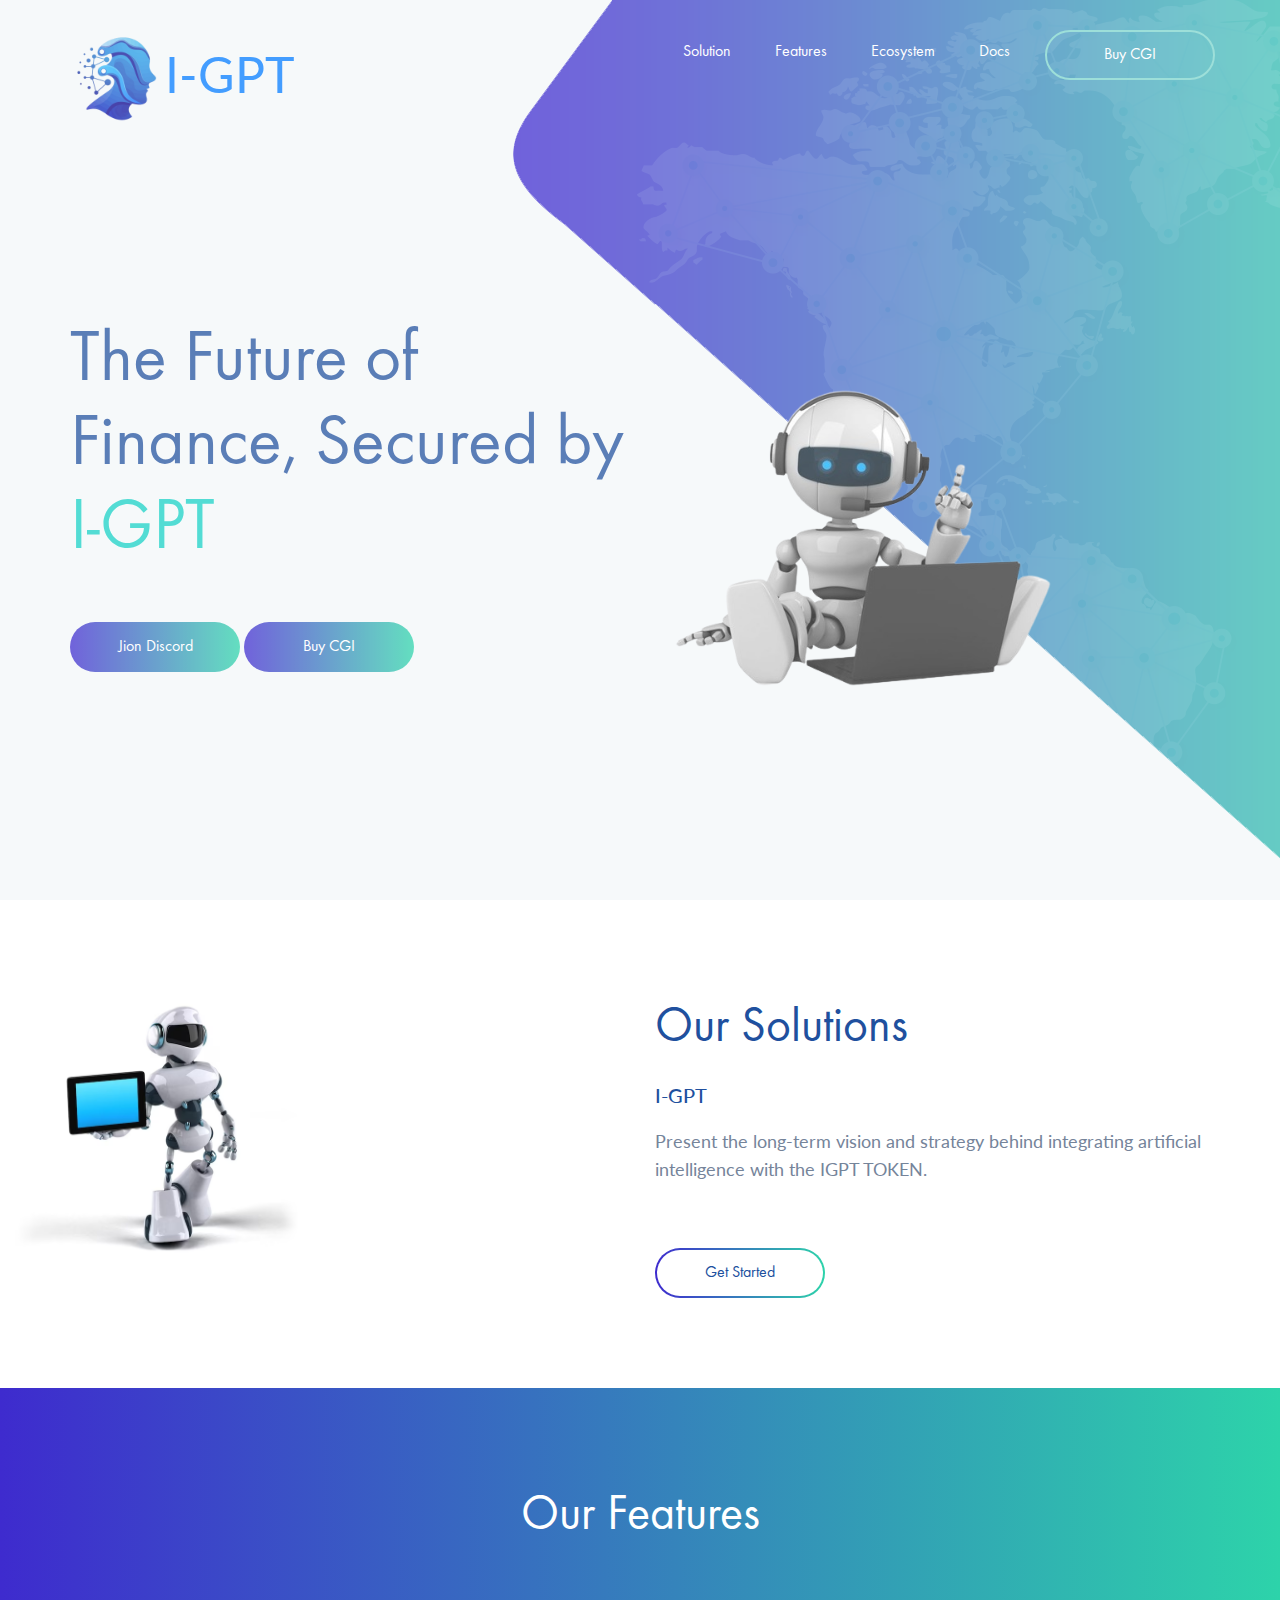
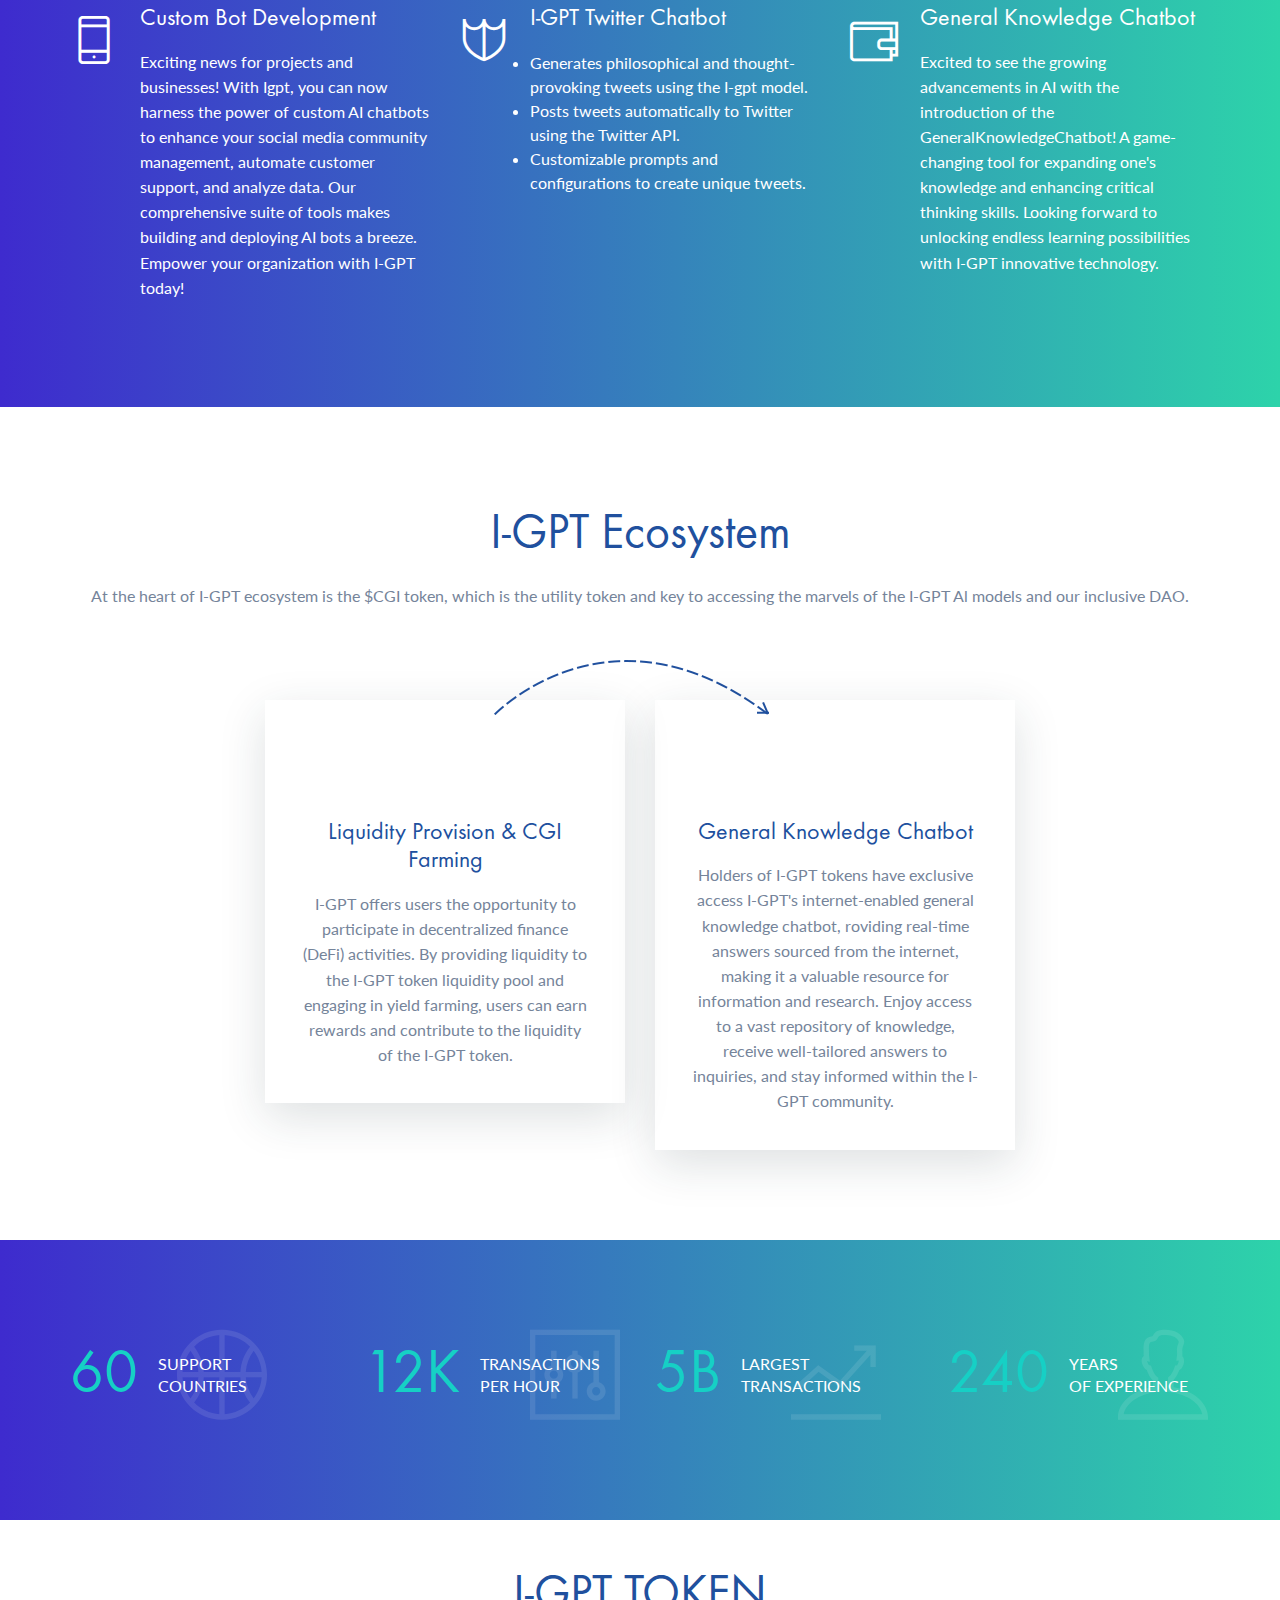
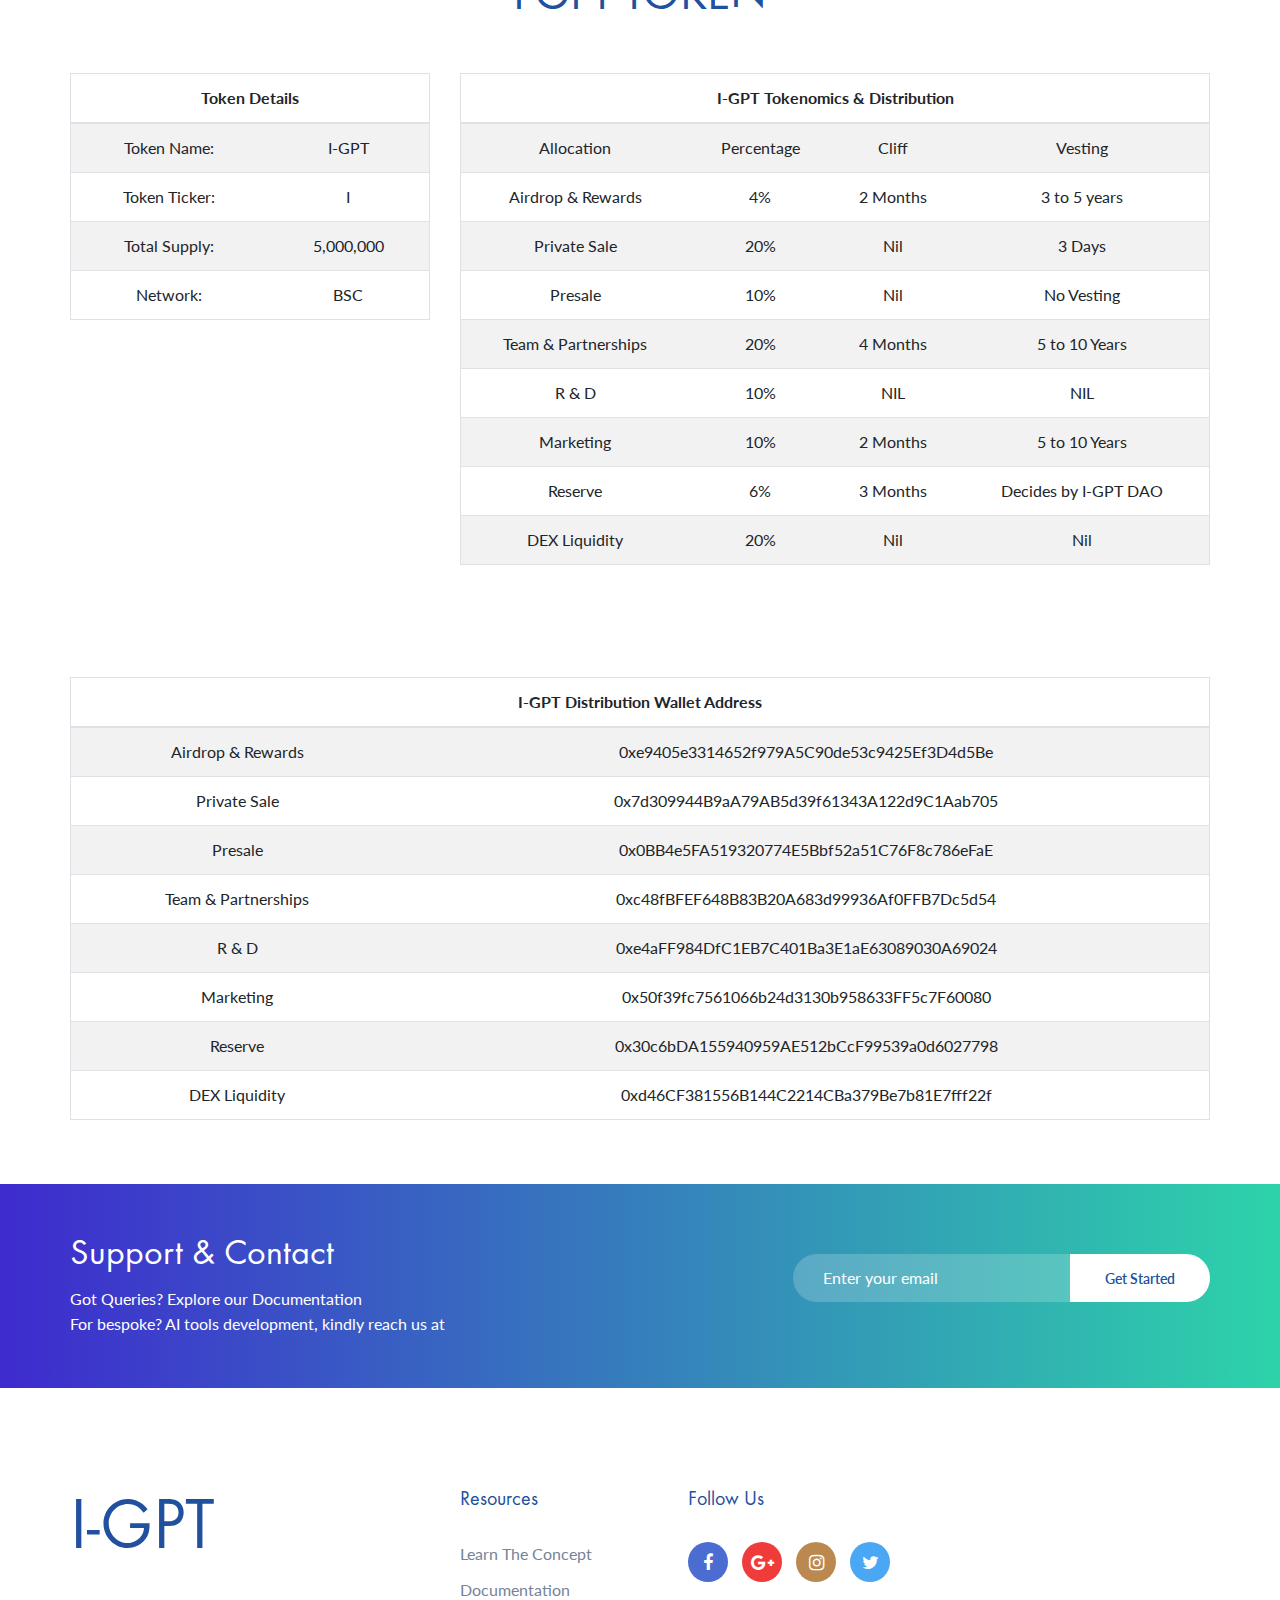
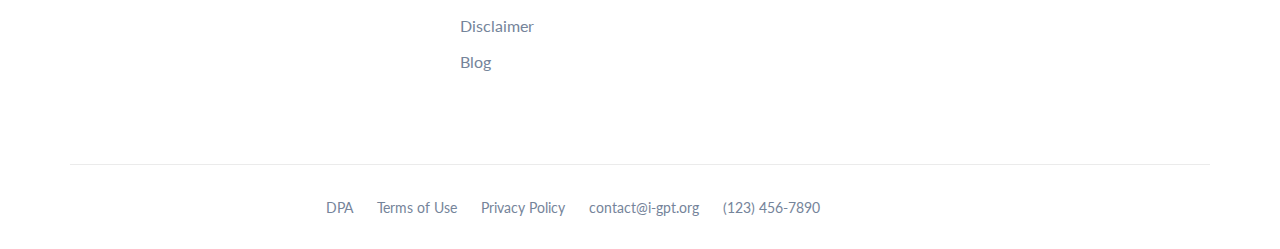
==== index.html @ 4594c30a "update1" ====
<!DOCTYPE html>
<html lang="en">
<head>
	<title>I-GPT</title>
	<meta charset="UTF-8">
	<meta name="description" content="Cryptocurrency Landing Page Template">
	<meta name="keywords" content="cryptocurrency, unica, creative, html">
	<meta name="viewport" content="width=device-width, initial-scale=1.0">
	<!-- Favicon -->
	<link href="img/favicon.ico" rel="shortcut icon"/>

	<!-- Google Fonts -->
	<link href="https://fonts.googleapis.com/css?family=Lato" rel="stylesheet">

	<!-- Stylesheets -->
	<link rel="stylesheet" href="css/bootstrap.min.css"/>
	<link rel="stylesheet" href="css/font-awesome.min.css"/>
	<link rel="stylesheet" href="css/themify-icons.css"/>
	<link rel="stylesheet" href="css/animate.css"/>
	<link rel="stylesheet" href="css/owl.carousel.css"/>
	<link rel="stylesheet" href="css/style.css"/>


	<!--[if lt IE 9]>
	  <script src="https://oss.maxcdn.com/html5shiv/3.7.2/html5shiv.min.js"></script>
	  <script src="https://oss.maxcdn.com/respond/1.4.2/respond.min.js"></script>
	<![endif]-->

</head>
<body>
	<!-- Page Preloder -->
	<div id="preloder">
		<div class="loader"></div>
	</div>

	<!-- Header section -->
	<header class="header-section clearfix">
		<div class="container-fluid">
			<a href="index.html" class="site-logo" style="font-size: 50px;"><img src="img/i-gpt.png" style="height:1oopx ;width:100px"  alt="">I-GPT
				
			</a>
			<div class="responsive-bar"><i class="fa fa-bars"></i></div>
			<a href="" class="user"><i class="fa fa-user"></i></a>
			<a href="#" class="site-btn">Buy CGI</a>
			<nav class="main-menu">
				<ul class="menu-list">
					<li><a href="#Solution">Solution</a></li>
					<li><a href="#features">Features</a></li>
					<li><a href="#Ecosystem">Ecosystem</a></li>
					<li><a href="https://doc.i-gpt.org">Docs</a></li>
					
				</ul>
			</nav>
		</div>
	</header>
	<!-- Header section end -->


	<!-- Hero section -->
	<section class="hero-section">
		<div class="container">
			<div class="row">
				<div class="col-md-6 hero-text">
					<h2> The Future of Finance, Secured by<span> I-GPT</span> </h2>
					
					<form class="hero-subscribe-from">
						
						<button class="site-btn sb-gradients">Jion Discord</button>
						<button class="site-btn sb-gradients">Buy CGI</button>
					</form>
				</div>
				<div class="col-md-6">
					<img src="img/laptop.png" class="laptop-image w-75" alt="">
				</div>
			</div>
		</div>
	</section>
	<!-- Hero section end -->


	<!-- About section -->
	<section class="about-section spad" id="Solution">
		<div class="container">
			<div class="row">
				<div class="col-lg-6 offset-lg-6 about-text">
					<h2>Our Solutions</h2>
					<h5>I-GPT </h5>
					<p>Present the long-term vision and strategy behind integrating artificial intelligence with the IGPT TOKEN.</p>
					<a href="" class="site-btn sb-gradients sbg-line mt-5">Get Started</a>
				</div>
			</div>
			<div class="about-img ">
				<img src="img/robot_183364-104725.avif" class="w-50" alt="">
			</div>
		</div>
	</section>
	<!-- About section end -->


	<!-- Features section -->

	<section class="features-section spad gradient-bg" id="features">
		<div class="container text-white">
			<div class="section-title text-center">
				
				<h2>Our Features</h2>
				<p></p>
			</div>
			<div class="row">
				<!-- feature -->
				<div class="col-md-6 col-lg-4 feature">
					<i class="ti-mobile"></i>
					<div class="feature-content">
						<h4>Custom Bot Development</h4>
						<p>Exciting news for projects and businesses! With Igpt, you can now harness the power of custom AI chatbots to enhance your social media community management, automate customer support, and analyze data. Our comprehensive suite of tools makes building and deploying AI bots a breeze. Empower your organization with I-GPT today!</p><p>

						
					</div>
				</div>
				<!-- feature -->
				<div class="col-md-6 col-lg-4 feature">
					<i class="ti-shield"></i>
					<div class="feature-content">
						<h4>I-GPT Twitter Chatbot</h4>
						<p><ul>
							<li>Generates philosophical and thought-provoking tweets using the I-gpt model.</li>
							<li>Posts tweets automatically to Twitter using the Twitter API.</li>
							<li>Customizable prompts and configurations to create unique tweets.</li>
						</ul>
							
							
							
							 </p>
						
					</div>
				</div>
				<!-- feature -->
				<div class="col-md-6 col-lg-4 feature">
					<i class="ti-wallet"></i>
					<div class="feature-content">
						<h4>General Knowledge Chatbot</h4>
						<p>Excited to see the growing advancements in AI with the introduction of the GeneralKnowledgeChatbot! A game-changing tool for expanding one's knowledge and enhancing critical thinking skills. Looking forward to unlocking endless learning possibilities with I-GPT innovative technology.</p>
							
					</div>
				</div>
				
				</div>
			</div>
		</div>
	</section>
	<!-- Features section end -->


	<!-- Process section -->
	<section class="process-section spad" id="Ecosystem">
		<div class="container">
			<div class="section-title text-center">
				<h2>I-GPT
					Ecosystem</h2>
				<p>At the heart of I-GPT ecosystem is the $CGI token, which is the utility token and key to accessing the marvels of the I-GPT Al models and our inclusive DAO. </p>
			</div>
			<div class="row justify-content-center">
				<div class="col-md-4 process">
					<div class="process-step">
						<figure class="process-icon">
							
						</figure>
						<h4>Liquidity Provision & CGI Farming</h4>
						<p>I-GPT offers users the opportunity to participate in decentralized finance (DeFi) activities. By providing liquidity to the I-GPT token liquidity pool and engaging in yield farming, users can earn rewards and contribute to the liquidity of the I-GPT token.</p>
					</div>
				</div>
				<div class="col-md-4 process">
					<div class="process-step">
						<figure class="process-icon">
							
						</figure>
						<h4>General Knowledge Chatbot</h4>
						<p>Holders of I-GPT tokens have exclusive access I-GPT's internet-enabled general knowledge chatbot, roviding real-time answers sourced from the internet, making it a valuable resource for information and research. Enjoy access to a vast repository of knowledge, receive well-tailored answers to inquiries, and stay informed within the I-GPT community.</p>
					</div>
				</div>
			</div>
		</div>
	</section>
	<!-- Process section end -->


	<!-- Fact section -->
	<section class="fact-section gradient-bg">
		<div class="container">
			<div class="row">
				<div class="col-sm-6 col-md-6 col-lg-3">
					<div class="fact">
						<h2>60</h2>
						<p>Support <br> Countries</p>
						<i class="ti-basketball"></i>
					</div>
				</div>
				<div class="col-sm-6 col-md-6 col-lg-3">
					<div class="fact">
						<h2>12K</h2>
						<p>Transactions  <br> per hour</p>
						<i class="ti-panel"></i>
					</div>
				</div>
				<div class="col-sm-6 col-md-6 col-lg-3">
					<div class="fact">
						<h2>5B</h2>
						<p>Largest <br> Transactions</p>
						<i class="ti-stats-up"></i>
					</div>
				</div>
				<div class="col-sm-6 col-md-6 col-lg-3">
					<div class="fact">
						<h2>240</h2>
						<p>Years <br> of Experience</p>
						<i class="ti-user"></i>
					</div>
				</div>
			</div>
		</div>
	</section>
	<!-- Fact section end -->


	<!-- I-GPT Token section -->

	<section class="Token-section">
<div class="container text-center mt-5">
<h2>I-GPT TOKEN</h2>
	<div class="row mt-5">
	<div class="col-md-4">
	<table class="table  table-striped border">
		<thead>
		  <tr>
			<th colspan="2">Token Details</th>
		</tr>
		</thead>
		<tbody>
		  <tr>
			<td>Token Name: </td>
			<td>I-GPT</td>
			
		  </tr>      
		  <tr>
			<td>Token Ticker:</td>
			<td>I</td>
			
		  </tr>
		  <tr>
			<td>Total Supply:</td>
			<td>5,000,000</td>
			
		  </tr>
		  <tr>
			<td>Network: </td>
			<td>BSC </td>
			</tr>
			</tbody>
		</table>
</div>
<div class="col-md-8">
	<table class="table  table-striped border">
		<thead>
		  <tr>
			<th colspan="4">I-GPT Tokenomics & Distribution</th>
			
		  </tr>
		</thead>
		<tbody>
		  <tr>
			<td>Allocation </td>
			<td>Percentage</td>
			<td>Cliff</td>
			<td>Vesting</td>
		  </tr>      
		  <tr>
			<td>Airdrop & Rewards</td>
			<td>4%</td>
			<td>2 Months</td>
			<td>3 to 5 years</td>
		  </tr>
		  <tr>
			<td>Private Sale</td>
			<td>20%</td>
			<td>Nil</td>
			<td>3 Days</td>
		  </tr>
		  <tr>
			<td>Presale </td>
			<td>10%</td>
			<td>Nil</td>
			<td>No Vesting</td>
		  </tr>
		  <tr>
			<td>Team & Partnerships</td>
			<td>20%</td>
			<td>4 Months</td>
			<td>5 to 10 Years</td>
		  </tr>
		  <tr>
			<td>R & D</td>
			<td>10%</td>
			<td>NIL</td>
			<td>NIL</td>
		  </tr>
		  <tr>
			<td>Marketing </td>
			<td>10%</td>
			<td>2 Months</td>
			<td>5 to 10 Years</td>
		  </tr>
		  <tr>
			<td>Reserve </td>
			<td>6%</td>
			<td>3 Months</td>
			<td>Decides by I-GPT DAO</td>
		  </tr>
		  <tr>
			<td>DEX Liquidity</td>
			<td>20%</td>
			<td>Nil</td>
			<td>Nil</td>
		  </tr>
		</tbody>
	  </table>
</div>
</div>

<div class="row mt-5">

<div class="col-md-12 mt-5 justify-content-center">
	<table class="table  table-striped border">
		<thead>
		  <tr>
			<th colspan="2">I-GPT Distribution Wallet Address</th>
			
		  </tr>
		</thead>
		<tbody>   
		  <tr>
			<td>Airdrop & Rewards</td>
			<td>0xe9405e3314652f979A5C90de53c9425Ef3D4d5Be</td>
			</tr>
		  <tr>
			<td>Private Sale</td>
			<td>0x7d309944B9aA79AB5d39f61343A122d9C1Aab705</td>
			</tr>
		  <tr>
			<td>Presale </td>
			<td>0x0BB4e5FA519320774E5Bbf52a51C76F8c786eFaE</td>
			</tr>
		  <tr>
			<td>Team & Partnerships</td>
			<td>0xc48fBFEF648B83B20A683d99936Af0FFB7Dc5d54</td>
		  </tr>
		  <tr>
			<td>R & D</td>
			<td>0xe4aFF984DfC1EB7C401Ba3E1aE63089030A69024</td>
			</tr>
		  <tr>
			<td>Marketing </td>
			<td>0x50f39fc7561066b24d3130b958633FF5c7F60080</td>
			  </tr>
		 <tr>
			<td>Reserve </td>
			<td>0x30c6bDA155940959AE512bCcF99539a0d6027798</td>
			 </tr>
		  <tr>
			<td>DEX Liquidity</td>
			<td>0xd46CF381556B144C2214CBa379Be7b81E7fff22f</td>
			</tr>
		</tbody>
	  </table>
</div>
</div>
</div>

	</section>

<!-- I-GPT Token section end-->



	<!-- Newsletter section -->
	<section class="newsletter-section gradient-bg mt-5" id="news">
		<div class="container text-white">
			<div class="row">
				<div class="col-lg-7 newsletter-text">
					<h2>Support & Contact</h2>
					<p>Got Queries? Explore our Documentation</p>
					<p>For bespoke? AI tools development, kindly reach us at</p>
				</div>
				<div class="col-lg-5 col-md-8 offset-lg-0 offset-md-2">
					<form class="newsletter-form">
						<input type="text" placeholder="Enter your email">
						<button>Get Started</button>
					</form>
				</div>
			</div>
		</div>
	</section>
	<!-- Newsletter section end -->

	<!-- Footer section -->
	<footer class="footer-section">
		<div class="container">
			<div class="row spad">
				<div class="col-md-6 col-lg-3 footer-widget">
					<h1> I-GPT</h1>
					<p></p>
					
				</div>
				<div class="col-md-6 col-lg-2 offset-lg-1 footer-widget">
					<h5 class="widget-title">Resources</h5>
					<ul>
						<li><a href="https://pankajs-organization-1.gitbook.io/igpt/">Learn The Concept</a></li>
						<li><a href="https://pankajs-organization-1.gitbook.io/igpt/">Documentation</a></li>
						<li><a href="https://pankajs-organization-1.gitbook.io/igpt/">Disclaimer</a></li>
						<li><a href="https://pankajs-organization-1.gitbook.io/igpt/">Blog</a></li>
						
					</ul>
				</div>
				
				<div class="col-md-6 col-lg-3 footer-widget pl-lg-5 pl-3">
					<h5 class="widget-title">Follow Us</h5>
					<div class="social">
						<a href="" class="facebook"><i class="fa fa-facebook"></i></a>
						<a href="" class="google"><i class="fa fa-google-plus"></i></a>
						<a href="" class="instagram"><i class="fa fa-instagram"></i></a>
						<a href="" class="twitter"><i class="fa fa-twitter"></i></a>
					</div>
				</div>
			</div>
			<div class="footer-bottom">
				<div class="row">
					
					<div class="col-lg-8 text-center text-lg-right">
						<ul class="footer-nav">
							<li><a href="">DPA</a></li>
							<li><a href="">Terms of Use</a></li>
							<li><a href="">Privacy Policy </a></li>
							<li><a href="">contact@i-gpt.org</a></li>
							<li><a href="">(123) 456-7890</a></li>
						</ul>
					</div>
				</div>
			</div>
		</div>
	</footer>


	<!--====== Javascripts & Jquery ======-->
	<script src="js/jquery-3.2.1.min.js"></script>
	<script src="js/owl.carousel.min.js"></script>
	<script src="js/main.js"></script>
</body>
</html>
---- css/themify-icons.css ----
@font-face {
	font-family: 'themify';
	src:url('../icon-fonts/themify.eot?-fvbane');
	src:url('../icon-fonts/themify.eot?#iefix-fvbane') format('embedded-opentype'),
		url('../icon-fonts/themify.woff?-fvbane') format('woff'),
		url('../icon-fonts/themify.ttf?-fvbane') format('truetype'),
		url('../icon-fonts/themify.svg?-fvbane#themify') format('svg');
	font-weight: normal;
	font-style: normal;
}

[class^="ti-"], [class*=" ti-"] {
	font-family: 'themify';
	speak: none;
	font-style: normal;
	font-weight: normal;
	font-variant: normal;
	text-transform: none;
	line-height: 1;

	/* Better Font Rendering =========== */
	-webkit-font-smoothing: antialiased;
	-moz-osx-font-smoothing: grayscale;
}

.ti-wand:before {
	content: "\e600";
}
.ti-volume:before {
	content: "\e601";
}
.ti-user:before {
	content: "\e602";
}
.ti-unlock:before {
	content: "\e603";
}
.ti-unlink:before {
	content: "\e604";
}
.ti-trash:before {
	content: "\e605";
}
.ti-thought:before {
	content: "\e606";
}
.ti-target:before {
	content: "\e607";
}
.ti-tag:before {
	content: "\e608";
}
.ti-tablet:before {
	content: "\e609";
}
.ti-star:before {
	content: "\e60a";
}
.ti-spray:before {
	content: "\e60b";
}
.ti-signal:before {
	content: "\e60c";
}
.ti-shopping-cart:before {
	content: "\e60d";
}
.ti-shopping-cart-full:before {
	content: "\e60e";
}
.ti-settings:before {
	content: "\e60f";
}
.ti-search:before {
	content: "\e610";
}
.ti-zoom-in:before {
	content: "\e611";
}
.ti-zoom-out:before {
	content: "\e612";
}
.ti-cut:before {
	content: "\e613";
}
.ti-ruler:before {
	content: "\e614";
}
.ti-ruler-pencil:before {
	content: "\e615";
}
.ti-ruler-alt:before {
	content: "\e616";
}
.ti-bookmark:before {
	content: "\e617";
}
.ti-bookmark-alt:before {
	content: "\e618";
}
.ti-reload:before {
	content: "\e619";
}
.ti-plus:before {
	content: "\e61a";
}
.ti-pin:before {
	content: "\e61b";
}
.ti-pencil:before {
	content: "\e61c";
}
.ti-pencil-alt:before {
	content: "\e61d";
}
.ti-paint-roller:before {
	content: "\e61e";
}
.ti-paint-bucket:before {
	content: "\e61f";
}
.ti-na:before {
	content: "\e620";
}
.ti-mobile:before {
	content: "\e621";
}
.ti-minus:before {
	content: "\e622";
}
.ti-medall:before {
	content: "\e623";
}
.ti-medall-alt:before {
	content: "\e624";
}
.ti-marker:before {
	content: "\e625";
}
.ti-marker-alt:before {
	content: "\e626";
}
.ti-arrow-up:before {
	content: "\e627";
}
.ti-arrow-right:before {
	content: "\e628";
}
.ti-arrow-left:before {
	content: "\e629";
}
.ti-arrow-down:before {
	content: "\e62a";
}
.ti-lock:before {
	content: "\e62b";
}
.ti-location-arrow:before {
	content: "\e62c";
}
.ti-link:before {
	content: "\e62d";
}
.ti-layout:before {
	content: "\e62e";
}
.ti-layers:before {
	content: "\e62f";
}
.ti-layers-alt:before {
	content: "\e630";
}
.ti-key:before {
	content: "\e631";
}
.ti-import:before {
	content: "\e632";
}
.ti-image:before {
	content: "\e633";
}
.ti-heart:before {
	content: "\e634";
}
.ti-heart-broken:before {
	content: "\e635";
}
.ti-hand-stop:before {
	content: "\e636";
}
.ti-hand-open:before {
	content: "\e637";
}
.ti-hand-drag:before {
	content: "\e638";
}
.ti-folder:before {
	content: "\e639";
}
.ti-flag:before {
	content: "\e63a";
}
.ti-flag-alt:before {
	content: "\e63b";
}
.ti-flag-alt-2:before {
	content: "\e63c";
}
.ti-eye:before {
	content: "\e63d";
}
.ti-export:before {
	content: "\e63e";
}
.ti-exchange-vertical:before {
	content: "\e63f";
}
.ti-desktop:before {
	content: "\e640";
}
.ti-cup:before {
	content: "\e641";
}
.ti-crown:before {
	content: "\e642";
}
.ti-comments:before {
	content: "\e643";
}
.ti-comment:before {
	content: "\e644";
}
.ti-comment-alt:before {
	content: "\e645";
}
.ti-close:before {
	content: "\e646";
}
.ti-clip:before {
	content: "\e647";
}
.ti-angle-up:before {
	content: "\e648";
}
.ti-angle-right:before {
	content: "\e649";
}
.ti-angle-left:before {
	content: "\e64a";
}
.ti-angle-down:before {
	content: "\e64b";
}
.ti-check:before {
	content: "\e64c";
}
.ti-check-box:before {
	content: "\e64d";
}
.ti-camera:before {
	content: "\e64e";
}
.ti-announcement:before {
	content: "\e64f";
}
.ti-brush:before {
	content: "\e650";
}
.ti-briefcase:before {
	content: "\e651";
}
.ti-bolt:before {
	content: "\e652";
}
.ti-bolt-alt:before {
	content: "\e653";
}
.ti-blackboard:before {
	content: "\e654";
}
.ti-bag:before {
	content: "\e655";
}
.ti-move:before {
	content: "\e656";
}
.ti-arrows-vertical:before {
	content: "\e657";
}
.ti-arrows-horizontal:before {
	content: "\e658";
}
.ti-fullscreen:before {
	content: "\e659";
}
.ti-arrow-top-right:before {
	content: "\e65a";
}
.ti-arrow-top-left:before {
	content: "\e65b";
}
.ti-arrow-circle-up:before {
	content: "\e65c";
}
.ti-arrow-circle-right:before {
	content: "\e65d";
}
.ti-arrow-circle-left:before {
	content: "\e65e";
}
.ti-arrow-circle-down:before {
	content: "\e65f";
}
.ti-angle-double-up:before {
	content: "\e660";
}
.ti-angle-double-right:before {
	content: "\e661";
}
.ti-angle-double-left:before {
	content: "\e662";
}
.ti-angle-double-down:before {
	content: "\e663";
}
.ti-zip:before {
	content: "\e664";
}
.ti-world:before {
	content: "\e665";
}
.ti-wheelchair:before {
	content: "\e666";
}
.ti-view-list:before {
	content: "\e667";
}
.ti-view-list-alt:before {
	content: "\e668";
}
.ti-view-grid:before {
	content: "\e669";
}
.ti-uppercase:before {
	content: "\e66a";
}
.ti-upload:before {
	content: "\e66b";
}
.ti-underline:before {
	content: "\e66c";
}
.ti-truck:before {
	content: "\e66d";
}
.ti-timer:before {
	content: "\e66e";
}
.ti-ticket:before {
	content: "\e66f";
}
.ti-thumb-up:before {
	content: "\e670";
}
.ti-thumb-down:before {
	content: "\e671";
}
.ti-text:before {
	content: "\e672";
}
.ti-stats-up:before {
	content: "\e673";
}
.ti-stats-down:before {
	content: "\e674";
}
.ti-split-v:before {
	content: "\e675";
}
.ti-split-h:before {
	content: "\e676";
}
.ti-smallcap:before {
	content: "\e677";
}
.ti-shine:before {
	content: "\e678";
}
.ti-shift-right:before {
	content: "\e679";
}
.ti-shift-left:before {
	content: "\e67a";
}
.ti-shield:before {
	content: "\e67b";
}
.ti-notepad:before {
	content: "\e67c";
}
.ti-server:before {
	content: "\e67d";
}
.ti-quote-right:before {
	content: "\e67e";
}
.ti-quote-left:before {
	content: "\e67f";
}
.ti-pulse:before {
	content: "\e680";
}
.ti-printer:before {
	content: "\e681";
}
.ti-power-off:before {
	content: "\e682";
}
.ti-plug:before {
	content: "\e683";
}
.ti-pie-chart:before {
	content: "\e684";
}
.ti-paragraph:before {
	content: "\e685";
}
.ti-panel:before {
	content: "\e686";
}
.ti-package:before {
	content: "\e687";
}
.ti-music:before {
	content: "\e688";
}
.ti-music-alt:before {
	content: "\e689";
}
.ti-mouse:before {
	content: "\e68a";
}
.ti-mouse-alt:before {
	content: "\e68b";
}
.ti-money:before {
	content: "\e68c";
}
.ti-microphone:before {
	content: "\e68d";
}
.ti-menu:before {
	content: "\e68e";
}
.ti-menu-alt:before {
	content: "\e68f";
}
.ti-map:before {
	content: "\e690";
}
.ti-map-alt:before {
	content: "\e691";
}
.ti-loop:before {
	content: "\e692";
}
.ti-location-pin:before {
	content: "\e693";
}
.ti-list:before {
	content: "\e694";
}
.ti-light-bulb:before {
	content: "\e695";
}
.ti-Italic:before {
	content: "\e696";
}
.ti-info:before {
	content: "\e697";
}
.ti-infinite:before {
	content: "\e698";
}
.ti-id-badge:before {
	content: "\e699";
}
.ti-hummer:before {
	content: "\e69a";
}
.ti-home:before {
	content: "\e69b";
}
.ti-help:before {
	content: "\e69c";
}
.ti-headphone:before {
	content: "\e69d";
}
.ti-harddrives:before {
	content: "\e69e";
}
.ti-harddrive:before {
	content: "\e69f";
}
.ti-gift:before {
	content: "\e6a0";
}
.ti-game:before {
	content: "\e6a1";
}
.ti-filter:before {
	content: "\e6a2";
}
.ti-files:before {
	content: "\e6a3";
}
.ti-file:before {
	content: "\e6a4";
}
.ti-eraser:before {
	content: "\e6a5";
}
.ti-envelope:before {
	content: "\e6a6";
}
.ti-download:before {
	content: "\e6a7";
}
.ti-direction:before {
	content: "\e6a8";
}
.ti-direction-alt:before {
	content: "\e6a9";
}
.ti-dashboard:before {
	content: "\e6aa";
}
.ti-control-stop:before {
	content: "\e6ab";
}
.ti-control-shuffle:before {
	content: "\e6ac";
}
.ti-control-play:before {
	content: "\e6ad";
}
.ti-control-pause:before {
	content: "\e6ae";
}
.ti-control-forward:before {
	content: "\e6af";
}
.ti-control-backward:before {
	content: "\e6b0";
}
.ti-cloud:before {
	content: "\e6b1";
}
.ti-cloud-up:before {
	content: "\e6b2";
}
.ti-cloud-down:before {
	content: "\e6b3";
}
.ti-clipboard:before {
	content: "\e6b4";
}
.ti-car:before {
	content: "\e6b5";
}
.ti-calendar:before {
	content: "\e6b6";
}
.ti-book:before {
	content: "\e6b7";
}
.ti-bell:before {
	content: "\e6b8";
}
.ti-basketball:before {
	content: "\e6b9";
}
.ti-bar-chart:before {
	content: "\e6ba";
}
.ti-bar-chart-alt:before {
	content: "\e6bb";
}
.ti-back-right:before {
	content: "\e6bc";
}
.ti-back-left:before {
	content: "\e6bd";
}
.ti-arrows-corner:before {
	content: "\e6be";
}
.ti-archive:before {
	content: "\e6bf";
}
.ti-anchor:before {
	content: "\e6c0";
}
.ti-align-right:before {
	content: "\e6c1";
}
.ti-align-left:before {
	content: "\e6c2";
}
.ti-align-justify:before {
	content: "\e6c3";
}
.ti-align-center:before {
	content: "\e6c4";
}
.ti-alert:before {
	content: "\e6c5";
}
.ti-alarm-clock:before {
	content: "\e6c6";
}
.ti-agenda:before {
	content: "\e6c7";
}
.ti-write:before {
	content: "\e6c8";
}
.ti-window:before {
	content: "\e6c9";
}
.ti-widgetized:before {
	content: "\e6ca";
}
.ti-widget:before {
	content: "\e6cb";
}
.ti-widget-alt:before {
	content: "\e6cc";
}
.ti-wallet:before {
	content: "\e6cd";
}
.ti-video-clapper:before {
	content: "\e6ce";
}
.ti-video-camera:before {
	content: "\e6cf";
}
.ti-vector:before {
	content: "\e6d0";
}
.ti-themify-logo:before {
	content: "\e6d1";
}
.ti-themify-favicon:before {
	content: "\e6d2";
}
.ti-themify-favicon-alt:before {
	content: "\e6d3";
}
.ti-support:before {
	content: "\e6d4";
}
.ti-stamp:before {
	content: "\e6d5";
}
.ti-split-v-alt:before {
	content: "\e6d6";
}
.ti-slice:before {
	content: "\e6d7";
}
.ti-shortcode:before {
	content: "\e6d8";
}
.ti-shift-right-alt:before {
	content: "\e6d9";
}
.ti-shift-left-alt:before {
	content: "\e6da";
}
.ti-ruler-alt-2:before {
	content: "\e6db";
}
.ti-receipt:before {
	content: "\e6dc";
}
.ti-pin2:before {
	content: "\e6dd";
}
.ti-pin-alt:before {
	content: "\e6de";
}
.ti-pencil-alt2:before {
	content: "\e6df";
}
.ti-palette:before {
	content: "\e6e0";
}
.ti-more:before {
	content: "\e6e1";
}
.ti-more-alt:before {
	content: "\e6e2";
}
.ti-microphone-alt:before {
	content: "\e6e3";
}
.ti-magnet:before {
	content: "\e6e4";
}
.ti-line-double:before {
	content: "\e6e5";
}
.ti-line-dotted:before {
	content: "\e6e6";
}
.ti-line-dashed:before {
	content: "\e6e7";
}
.ti-layout-width-full:before {
	content: "\e6e8";
}
.ti-layout-width-default:before {
	content: "\e6e9";
}
.ti-layout-width-default-alt:before {
	content: "\e6ea";
}
.ti-layout-tab:before {
	content: "\e6eb";
}
.ti-layout-tab-window:before {
	content: "\e6ec";
}
.ti-layout-tab-v:before {
	content: "\e6ed";
}
.ti-layout-tab-min:before {
	content: "\e6ee";
}
.ti-layout-slider:before {
	content: "\e6ef";
}
.ti-layout-slider-alt:before {
	content: "\e6f0";
}
.ti-layout-sidebar-right:before {
	content: "\e6f1";
}
.ti-layout-sidebar-none:before {
	content: "\e6f2";
}
.ti-layout-sidebar-left:before {
	content: "\e6f3";
}
.ti-layout-placeholder:before {
	content: "\e6f4";
}
.ti-layout-menu:before {
	content: "\e6f5";
}
.ti-layout-menu-v:before {
	content: "\e6f6";
}
.ti-layout-menu-separated:before {
	content: "\e6f7";
}
.ti-layout-menu-full:before {
	content: "\e6f8";
}
.ti-layout-media-right-alt:before {
	content: "\e6f9";
}
.ti-layout-media-right:before {
	content: "\e6fa";
}
.ti-layout-media-overlay:before {
	content: "\e6fb";
}
.ti-layout-media-overlay-alt:before {
	content: "\e6fc";
}
.ti-layout-media-overlay-alt-2:before {
	content: "\e6fd";
}
.ti-layout-media-left-alt:before {
	content: "\e6fe";
}
.ti-layout-media-left:before {
	content: "\e6ff";
}
.ti-layout-media-center-alt:before {
	content: "\e700";
}
.ti-layout-media-center:before {
	content: "\e701";
}
.ti-layout-list-thumb:before {
	content: "\e702";
}
.ti-layout-list-thumb-alt:before {
	content: "\e703";
}
.ti-layout-list-post:before {
	content: "\e704";
}
.ti-layout-list-large-image:before {
	content: "\e705";
}
.ti-layout-line-solid:before {
	content: "\e706";
}
.ti-layout-grid4:before {
	content: "\e707";
}
.ti-layout-grid3:before {
	content: "\e708";
}
.ti-layout-grid2:before {
	content: "\e709";
}
.ti-layout-grid2-thumb:before {
	content: "\e70a";
}
.ti-layout-cta-right:before {
	content: "\e70b";
}
.ti-layout-cta-left:before {
	content: "\e70c";
}
.ti-layout-cta-center:before {
	content: "\e70d";
}
.ti-layout-cta-btn-right:before {
	content: "\e70e";
}
.ti-layout-cta-btn-left:before {
	content: "\e70f";
}
.ti-layout-column4:before {
	content: "\e710";
}
.ti-layout-column3:before {
	content: "\e711";
}
.ti-layout-column2:before {
	content: "\e712";
}
.ti-layout-accordion-separated:before {
	content: "\e713";
}
.ti-layout-accordion-merged:before {
	content: "\e714";
}
.ti-layout-accordion-list:before {
	content: "\e715";
}
.ti-ink-pen:before {
	content: "\e716";
}
.ti-info-alt:before {
	content: "\e717";
}
.ti-help-alt:before {
	content: "\e718";
}
.ti-headphone-alt:before {
	content: "\e719";
}
.ti-hand-point-up:before {
	content: "\e71a";
}
.ti-hand-point-right:before {
	content: "\e71b";
}
.ti-hand-point-left:before {
	content: "\e71c";
}
.ti-hand-point-down:before {
	content: "\e71d";
}
.ti-gallery:before {
	content: "\e71e";
}
.ti-face-smile:before {
	content: "\e71f";
}
.ti-face-sad:before {
	content: "\e720";
}
.ti-credit-card:before {
	content: "\e721";
}
.ti-control-skip-forward:before {
	content: "\e722";
}
.ti-control-skip-backward:before {
	content: "\e723";
}
.ti-control-record:before {
	content: "\e724";
}
.ti-control-eject:before {
	content: "\e725";
}
.ti-comments-smiley:before {
	content: "\e726";
}
.ti-brush-alt:before {
	content: "\e727";
}
.ti-youtube:before {
	content: "\e728";
}
.ti-vimeo:before {
	content: "\e729";
}
.ti-twitter:before {
	content: "\e72a";
}
.ti-time:before {
	content: "\e72b";
}
.ti-tumblr:before {
	content: "\e72c";
}
.ti-skype:before {
	content: "\e72d";
}
.ti-share:before {
	content: "\e72e";
}
.ti-share-alt:before {
	content: "\e72f";
}
.ti-rocket:before {
	content: "\e730";
}
.ti-pinterest:before {
	content: "\e731";
}
.ti-new-window:before {
	content: "\e732";
}
.ti-microsoft:before {
	content: "\e733";
}
.ti-list-ol:before {
	content: "\e734";
}
.ti-linkedin:before {
	content: "\e735";
}
.ti-layout-sidebar-2:before {
	content: "\e736";
}
.ti-layout-grid4-alt:before {
	content: "\e737";
}
.ti-layout-grid3-alt:before {
	content: "\e738";
}
.ti-layout-grid2-alt:before {
	content: "\e739";
}
.ti-layout-column4-alt:before {
	content: "\e73a";
}
.ti-layout-column3-alt:before {
	content: "\e73b";
}
.ti-layout-column2-alt:before {
	content: "\e73c";
}
.ti-instagram:before {
	content: "\e73d";
}
.ti-google:before {
	content: "\e73e";
}
.ti-github:before {
	content: "\e73f";
}
.ti-flickr:before {
	content: "\e740";
}
.ti-facebook:before {
	content: "\e741";
}
.ti-dropbox:before {
	content: "\e742";
}
.ti-dribbble:before {
	content: "\e743";
}
.ti-apple:before {
	content: "\e744";
}
.ti-android:before {
	content: "\e745";
}
.ti-save:before {
	content: "\e746";
}
.ti-save-alt:before {
	content: "\e747";
}
.ti-yahoo:before {
	content: "\e748";
}
.ti-wordpress:before {
	content: "\e749";
}
.ti-vimeo-alt:before {
	content: "\e74a";
}
.ti-twitter-alt:before {
	content: "\e74b";
}
.ti-tumblr-alt:before {
	content: "\e74c";
}
.ti-trello:before {
	content: "\e74d";
}
.ti-stack-overflow:before {
	content: "\e74e";
}
.ti-soundcloud:before {
	content: "\e74f";
}
.ti-sharethis:before {
	content: "\e750";
}
.ti-sharethis-alt:before {
	content: "\e751";
}
.ti-reddit:before {
	content: "\e752";
}
.ti-pinterest-alt:before {
	content: "\e753";
}
.ti-microsoft-alt:before {
	content: "\e754";
}
.ti-linux:before {
	content: "\e755";
}
.ti-jsfiddle:before {
	content: "\e756";
}
.ti-joomla:before {
	content: "\e757";
}
.ti-html5:before {
	content: "\e758";
}
.ti-flickr-alt:before {
	content: "\e759";
}
.ti-email:before {
	content: "\e75a";
}
.ti-drupal:before {
	content: "\e75b";
}
.ti-dropbox-alt:before {
	content: "\e75c";
}
.ti-css3:before {
	content: "\e75d";
}
.ti-rss:before {
	content: "\e75e";
}
.ti-rss-alt:before {
	content: "\e75f";
}
---- css/style.css ----
/* =================================
------------------------------------
  Cryptocurrency - Landing Page
  Version: 1.0
 ------------------------------------ 
 ====================================*/



/*----------------------------------------*/
/* Template default CSS
/*----------------------------------------*/

@font-face {
	font-family: 'Futura';
	src: url("../fonts/Futura.woff");
}

html,
body {
	height: 100%;
	font-family: "Lato", sans-serif;
	-webkit-font-smoothing: antialiased;
	font-smoothing: antialiased;
}

h1,
h2,
h3,
h4,
h5,
h6 {
	color: #20509e;
	margin: 0;
	font-weight: 500;
	font-family: "Futura", sans-serif;
}

h1 {
	font-size: 70px;
}

h2 {
	font-size: 48px;
}

h3 {
	font-size: 30px;
}

h4 {
	font-size: 24px;
}

h5 {
	font-size: 20px;
}

h6 {
	font-size: 14px;
}


p {
	font-size: 15.7px;
	color: #75849a;
	line-height: 1.6;
}

img {
	max-width: 100%;
}

input:focus,
select:focus,
button:focus,
textarea:focus {
	outline: none;
}

a:hover,
a:focus {
	text-decoration: none;
	outline: none;
}

ul,
ol {
	padding: 0;
	margin: 0;
}

/*---------------------
	Helper CSS
-----------------------*/

.spad {
	padding-top: 100px;
	padding-bottom: 90px;
}

.section-title {
	margin-bottom: 60px;
}

.section-title h2 {
	margin-bottom: 20px;
}

.section-title p {
	margin-bottom: 0;
}

.set-bg {
	background-repeat: no-repeat;
	background-size: cover;
	background-position: center 0;
}

.text-white h1,
.text-white h2,
.text-white h3,
.text-white h4,
.text-white h5,
.text-white p,
.text-white span,
.text-white li,
.text-white a {
	color: #fff;
}

/*---------------------
	Commom elements
-----------------------*/

/* Buttons */

.site-btn {
	position: relative;
	display: inline-block;
	padding: 15px 30px;
	font-size: 16px;
	font-weight: 500;
	line-height: 16px;
	border-radius: 50px;
	font-family: "Futura", sans-serif;
	min-width: 170px;
	text-align: center;
	border: 2px solid #7ad4cc;
	cursor: pointer;
	color: #fff;
}

.site-btn:hover {
	color: #fff;
}

.site-btn.no-radius {
	border-radius: 2px;
}

.site-btn.sb-full-- {
	display: block;
	width: 100%;
	border-radius: 0;
}

.site-btn.sb-gradients {
	padding: 17px 32px;
	border: none;
	color: #fff;
}

.site-btn.sb-gradients.sbg-line {
	color: #20509e;
	z-index: 1;
}

.site-btn.sb-gradients.sbg-line:after {
	position: absolute;
	content: '';
	width: calc(100% - 4px);
	height: calc(100% - 4px);
	background: #fff;
	top: 2px;
	left: 2px;
	z-index: -1;
	border-radius: 50px;
}

.site-btn.sb-gradients.sbg-line:hover {
	color: #20509e;
}

.gradient-bg,
.site-btn.sb-gradients,
.member-social a:hover,
.single-blog-page .social-share a:hover,
.comment .comment-content .c-btn:hover,
.comment-form label {
	/* FF3.6-15 */
	/* Chrome10-25,Safari5.1-6 */
	background: -webkit-gradient(linear, left top, right top, from(#3e2bce), color-stop(100%, #2dd3aa), color-stop(100%, #2dd3aa), to(#2dd3aa));
	background: -o-linear-gradient(left, #3e2bce 0%, #2dd3aa 100%, #2dd3aa 100%, #2dd3aa 100%);
	background: linear-gradient(to right, #3e2bce 0%, #2dd3aa 100%, #2dd3aa 100%, #2dd3aa 100%);
	/* W3C, IE10+, FF16+, Chrome26+, Opera12+, Safari7+ */
	filter: progid:DXImageTransform.Microsoft.gradient( startColorstr='#3e2bce', endColorstr='#2dd3aa', GradientType=1);
	/* IE6-9 */
}

/* Image Popup */

.img-popup-warp .mfp-content,
.img-popup-warp.mfp-ready.mfp-removing .mfp-content {
	opacity: 0;
	-webkit-transform: scale(0.8);
	-ms-transform: scale(0.8);
	transform: scale(0.8);
	-webkit-transition: all 0.4s;
	-o-transition: all 0.4s;
	transition: all 0.4s;
}

.img-popup-warp.mfp-ready .mfp-content {
	opacity: 1;
	-webkit-transform: scale(1);
	-ms-transform: scale(1);
	transform: scale(1);
}

/* Preloder */

#preloder {
	position: fixed;
	width: 100%;
	height: 100%;
	top: 0;
	left: 0;
	z-index: 999999;
	background: #fff;
}

.loader {
	width: 40px;
	height: 40px;
	position: absolute;
	top: 50%;
	left: 50%;
	margin-top: -13px;
	margin-left: -13px;
	border-radius: 60px;
	animation: loader 0.8s linear infinite;
	-webkit-animation: loader 0.8s linear infinite;
}

@keyframes loader {
	0% {
		-webkit-transform: rotate(0deg);
		        transform: rotate(0deg);
		border: 4px solid #f44336;
		border-left-color: transparent;
	}
	50% {
		-webkit-transform: rotate(180deg);
		        transform: rotate(180deg);
		border: 4px solid #673ab7;
		border-left-color: transparent;
	}
	100% {
		-webkit-transform: rotate(360deg);
		        transform: rotate(360deg);
		border: 4px solid #f44336;
		border-left-color: transparent;
	}
}

@-webkit-keyframes loader {
	0% {
		-webkit-transform: rotate(0deg);
		border: 4px solid #f44336;
		border-left-color: transparent;
	}
	50% {
		-webkit-transform: rotate(180deg);
		border: 4px solid #673ab7;
		border-left-color: transparent;
	}
	100% {
		-webkit-transform: rotate(360deg);
		border: 4px solid #f44336;
		border-left-color: transparent;
	}
}

/*---------------------
	Header section
-----------------------*/

.header-section {
	position: absolute;
	width: 100%;
	top: 0;
	padding: 30px 50px 0;
	z-index: 99;
}

.header-section .site-btn {
	float: right;
	margin-left: 60px;
}

.header-section .responsive-bar,
.header-section .user {
	display: none;
}

.main-menu {
	float: right;
}

.menu-list {
	list-style: none;
}

.menu-list li {
	display: inline;
}

.menu-list li a {
	display: inline-block;
	font-family: "Futura", sans-serif;
	font-size: 16px;
	padding: 10px 5px;
	margin-right: 30px;
	color: #fff;
}

/*---------------------
	Hero Section
-----------------------*/

.hero-section {
	height: 900px;
	padding-top: 260px;
	display: block;
	background-image: url("../img/hero-bg.png");
	background-size: cover;
	background-color: #f3f7f9;
	background-position: right top;
	background-repeat: no-repeat;
	position: relative;
	overflow: hidden;
}

.hero-section .laptop-image {
	width: 685px;
	max-width: none;
	position: relative;
	left: 80px;
}

.hero-text {
	padding-top: 60px;
}

.hero-text h2 {
	font-size: 70px;
	margin-bottom: 35px;
}

.hero-text h2 span {
	color: #16d0c5;
}

.hero-text h4 {
	color: #75849a;
	font-size: 22px;
}

.hero-subscribe-from {
	margin-top: 50px;
	display: block;
}

.hero-subscribe-from input {
	width: 315px;
	border: 1px solid #ebebeb;
	background: #fff;
	height: 48px;
	padding: 0 25px;
	border-radius: 50px;
	font-family: "Futura", sans-serif;
	font-size: 16px;
	margin-right: 8px;
	margin-bottom: 20px;
}

/*---------------------
  About Section
-----------------------*/

.about-section .container {
	position: relative;
}

.about-text h2 {
	font-size: 48px;
	margin-bottom: 25px;
}

.about-text h5 {
	font-family: "Lato", sans-serif;
	margin-bottom: 20px;
}

.about-text p {
	font-size: 18px;
}

.about-img {
	position: absolute;
	top: 0;
	left: -120px;
	width: 662px;
}

/*---------------------
  Feature Section
-----------------------*/

.features-section .container {
	margin-bottom: -45px;
}

.feature {
	margin-bottom: 45px;
}

.feature i {
	font-size: 48px;
	float: left;
	padding-top: 10px;
}

.feature .feature-content {
	padding-left: 70px;
}

.feature .feature-content h4 {
	margin-bottom: 15px;
}

.feature .readmore {
	text-decoration: underline;
	line-height: 1.2;
}

/*---------------------
	Process Section
-----------------------*/

.process:last-child .process-step:after {
	display: none;
}

.process-step {
	position: relative;
	text-align: center;
	padding: 35px;
	margin-top: 30px;
	-webkit-box-shadow: 0 14px 43px rgba(33, 54, 61, 0.15);
	        box-shadow: 0 14px 43px rgba(33, 54, 61, 0.15);
}

.process-step .process-icon {
	height: 55px;
	margin-bottom: 30px;
	padding-top: 5px;
}

.process-step h4 {
	margin-bottom: 15px;
}

.process-step p {
	margin-bottom: 0;
}

.process-step:after {
	position: absolute;
	content: '';
	width: 275px;
	height: 56px;
	top: -40px;
	right: -40%;
	background: url("../img/process-line.png") no-repeat scroll 0 0/cover;
}

/*---------------------
	Fact Section
-----------------------*/

.fact-section {
	padding: 100px 0;
}

.fact {
	display: inline-block;
	position: relative;
}

.fact h2 {
	float: left;
	color: #16d0c5;
	font-size: 60px;
	margin-right: 20px;
}

.fact p {
	float: left;
	padding-top: 14px;
	line-height: 1.4;
	color: #fff;
	text-transform: uppercase;
}

.fact i {
	position: absolute;
	right: -20px;
	top: -10px;
	font-size: 90px;
	color: #fff;
	z-index: 0;
	opacity: 0.1;
}

/*---------------------
	Team Section
-----------------------*/

.team-section {
	background: #f3f7f9;
	overflow: hidden;
}

.team-members {
	margin: 0 -10px;
}

.member {
	background: #fff;
	width: calc(20% - 25px);
	display: inline-block;
	margin: 0 10px;
	text-align: center;
	padding: 50px 10px;
	-webkit-box-shadow: 1px 1px 1px rgba(33, 54, 61, 0.15);
	        box-shadow: 1px 1px 1px rgba(33, 54, 61, 0.15);
	border-radius: 10px;
	position: relative;
}

.member h2 {
	font-size: 22px;
	margin-bottom: 5px;
}

.member span {
	font-size: 14px;
	color: #75849a;
	display: block;
}

.member .member-text {
	-webkit-transition: all 0.4s;
	-o-transition: all 0.4s;
	transition: all 0.4s;
	opacity: 1;
}

.member:hover {
	-webkit-box-shadow: 1px 14px 43px rgba(33, 54, 61, 0.15);
	        box-shadow: 1px 14px 43px rgba(33, 54, 61, 0.15);
}

.member:hover .member-info {
	opacity: 1;
}

.member:hover .member-text {
	opacity: 0;
}

.member-img {
	width: 230px;
	height: 230px;
	display: inline-block;
	border-radius: 50%;
	margin-bottom: 25px;
}

.member-social {
	padding-top: 25px;
	background: #fff;
	position: relative;
	z-index: 2;
}

.member-social a {
	width: 50px;
	height: 50px;
	display: inline-block;
	border-radius: 50%;
	background: #cbd3df;
	color: #fff;
	padding-top: 13px;
	margin: 0 8px;
}

.member-meta {
	padding-left: 85px;
}

.member-info {
	padding: 50px 60px 10px;
	position: absolute;
	width: 100%;
	top: 0;
	left: 0;
	text-align: left;
	opacity: 0;
	-webkit-transition: all 0.4s;
	-o-transition: all 0.4s;
	transition: all 0.4s;
	height: 380px;
	overflow-y: auto;
}

.member-info p {
	display: block;
	padding-top: 25px;
	margin-bottom: 0;
}

.member-img.mf {
	width: 60px;
	height: 60px;
	opacity: 1;
	float: left;
	margin-bottom: 0;
}

/*---------------------
  Review Section
-----------------------*/

.review-meta-slider {
	position: relative;
	width: 300px;
}

.author-meta {
	padding: 50px 0 70px;
	position: relative;
	text-align: center;
}

.author-meta:last-child {
	margin-right: 0;
}

.author-avatar {
	width: 80px;
	height: 80px;
	border: 6px solid #fff;
	border-radius: 50%;
	-webkit-box-shadow: 0px 16px 21px rgba(33, 54, 61, 0.15);
	        box-shadow: 0px 16px 21px rgba(33, 54, 61, 0.15);
	display: inline-block;
}

.author-avatar h4 {
	font-size: 22px;
}

.author-avatar p {
	font-size: 14px;
}

.author-name {
	position: absolute;
	width: 280px;
	left: -50%;
	bottom: -10px;
	margin-left: -50px;
	text-align: center;
	visibility: hidden;
}

.center .author-meta {
	top: -6px;
}

.center .author-name {
	visibility: visible;
}

.center .author-avatar {
	width: 100px;
	height: 100px;
}

.review-text p {
	font-size: 22px;
}

.review-text-slider .owl-nav {
	padding-top: 15px;
}

.review-text-slider .owl-prev,
.review-text-slider .owl-next {
	width: 50px;
	height: 50px;
	display: inline-block;
	background: #cbd3df;
	color: #fff;
	font-size: 24px;
	text-align: center;
	margin-right: 10px;
	border-radius: 50%;
	padding-top: 8px;
}

.pull-3 {
	right: 66.666667%;
}

.push-8 {
	left: 33.333333%;
}

/*---------------------
	Newsletter Section
-----------------------*/

.newsletter-section {
	padding: 50px 0;
}

.newsletter-text h2 {
	font-size: 36px;
	margin-bottom: 10px;
}

.newsletter-text p {
	margin-bottom: 0;
}

.newsletter-form {
	position: relative;
	margin-top: 20px;
	padding-left: 40px;
}

.newsletter-form input {
	width: 100%;
	font-size: 16px;
	padding: 12px 30px;
	border: none;
	border-radius: 50px;
	padding-right: 160px;
	background: rgba(255, 255, 255, 0.2);
	color: #fff;
}

.newsletter-form button {
	position: absolute;
	right: 0;
	top: 0;
	height: 100%;
	border: none;
	border-radius: 0px 50px 50px 0px;
	min-width: 140px;
	background: #fff;
	color: #20509e;
	font-size: 14px;
	font-weight: 600;
	cursor: pointer;
}

.newsletter-form ::-webkit-input-placeholder {
	color: #fff;
}

.newsletter-form :-ms-input-placeholder {
	color: #fff;
}

.newsletter-form ::-ms-input-placeholder {
	color: #fff;
}

.newsletter-form ::placeholder {
	color: #fff;
}

/*---------------------
  Blog Section
-----------------------*/

.blog-section {
	background: #f3f7f9;
}

.blog-thumb {
	margin-bottom: 0;
}

.blog-text {
	background: #fff;
	padding: 30px;
	-webkit-box-shadow: 0px 23px 49px rgba(33, 54, 61, 0.1);
	        box-shadow: 0px 23px 49px rgba(33, 54, 61, 0.1);
}

.blog-text .post-date {
	font-size: 14px;
	font-family: "Futura", sans-serif;
	color: #16d0c5;
	text-transform: uppercase;
	margin-bottom: 15px;
	display: block;
	letter-spacing: 2px;
}

.blog-text .blog-title {
	font-size: 22px;
	margin-bottom: 20px;
}

.blog-text .blog-title a {
	color: #20509e;
}

.blog-text .post-meta a {
	font-size: 13px;
	color: #75849a;
	margin-right: 25px;
}

.blog-text .post-meta a:last-child {
	margin-right: 0;
}

.blog-text .post-meta a span {
	color: #cbd3df;
}

.blog-text .post-meta a i {
	color: #16d0c5;
}

.post-loadmore {
	width: 100%;
	border-radius: 0px;
}

.post-loadmore.site-btn.sb-gradients.sbg-line:after {
	border-radius: 0px;
}

/*---------------------
	Footer Section
-----------------------*/

.footer-widget span {
	color: #acb9cc;
}

.footer-widget p {
	margin-bottom: 20px;
}

.footer-widget .widget-title {
	margin-bottom: 30px;
	font-size: 20px;
}

.footer-widget ul {
	list-style: none;
}

.footer-widget ul a {
	font-size: 16px;
	color: #75849a;
	display: block;
	margin-bottom: 12px;
}

.footer-widget ul li:last-child a {
	margin-bottom: 0;
}

.social a {
	width: 40px;
	height: 40px;
	border-radius: 50%;
	color: #fff;
	display: inline-block;
	margin-right: 10px;
	text-align: center;
	padding-top: 7px;
	font-size: 18px;
}

.social a:last-child {
	margin-right: 0;
}

.social .facebook {
	background: #4b6cd0;
}

.social .google {
	background: #f03b3b;
}

.social .instagram {
	background: #bb8950;
}

.social .twitter {
	background: #49a7f3;
}

.footer-bottom {
	border-top: 1px solid #ebebeb;
	padding: 30px 0;
}

.footer-nav {
	list-style: none;
}

.footer-nav li {
	display: inline-block;
}

.footer-nav li a {
	color: #75849a;
	font-size: 14px;
	margin-left: 20px;
}

/*---------------------
	Other Pages
----------------------
======================*/

.page-info-section {
	height: 300px;
	background-image: url("../img/page-info-bg.png");
	background-size: cover;
	background-color: #f3f7f9;
	background-position: right top;
	background-repeat: no-repeat;
	position: relative;
	overflow: hidden;
	display: block;
	padding-top: 100px;
}

.page-info-section h2 {
	font-size: 48px;
}

.site-beradcamb {
	padding-top: 10px;
}

.site-beradcamb a {
	color: #20509e;
	font-size: 16px;
}

.site-beradcamb span {
	color: #acb9cc;
	font-size: 16px;
}

.site-beradcamb i {
	margin: 0 3px;
}

/*---------------------
  Blog page
-----------------------*/

.blog-page .blog-item {
	margin-bottom: 30px;
}

.blog-page .readmore {
	color: #20509e;
}

.blog-page .readmore i {
	color: #16d0c5;
}

.bi-feature .post-meta {
	margin-bottom: 30px;
}

.bi-feature .blog-text .blog-title {
	font-size: 36px;
}

.widget-area {
	padding: 30px;
	-webkit-box-shadow: 0px 23px 49px rgba(33, 54, 61, 0.15);
	        box-shadow: 0px 23px 49px rgba(33, 54, 61, 0.15);
	margin-bottom: 32px;
}

.widget-area .widget-title {
	margin-bottom: 25px;
}

.widget-area .widget {
	margin-bottom: 20px;
}

.widget-area .widget .widget-title {
	padding-bottom: 30px;
	margin-bottom: 30px;
	border-bottom: 1px solid #ebebeb;
	line-height: 24px;
}

.widget-area .widget ul {
	list-style: none;
}

.widget-area .widget ul a {
	display: inline-block;
	font-size: 16px;
	color: #20509e;
	margin-bottom: 20px;
}

.widget-area .widget ul a:hover {
	color: #16d0c5;
}

.widget-area .widget .popular-posts span {
	color: #16d0c5;
	font-size: 12px;
	display: block;
	margin-bottom: 7px;
	text-transform: uppercase;
}

.widget-area .widget .popular-posts h5 a {
	font-size: 18px;
	color: #20509e;
}

.widget-area .widget .popular-posts h5 a:hover {
	color: #20509e;
}

.widget-area .widget .twitter-widget li {
	margin-bottom: 20px;
}

.widget-area .widget .twitter-widget span {
	color: #16d0c5;
	font-size: 12px;
	display: block;
	text-transform: uppercase;
}

.widget-area .widget .twitter-widget h5 {
	font-size: 18px;
	color: #20509e;
	margin-bottom: 5px;
}

.widget-area .widget .twitter-widget a {
	font-size: 18px;
	color: #1f6ae5;
	display: block;
	margin-bottom: 5px;
}

.widget-area .widget .twitter-widget a:hover {
	color: #1f6ae5;
}

.widget-area .widget-subscribe-from {
	padding-top: 10px;
	display: block;
}

.widget-area .widget-subscribe-from input {
	margin-right: 0;
	margin-bottom: 20px;
	width: 100%;
	background: #f3f7f9;
	border: 1px solid #ebebeb;
	padding: 15px 20px;
	font-size: 14px;
}

.single-blog-page blockquote {
	font-size: 24px;
	color: #20509e;
	padding-left: 25px;
	border-left: 2px solid #16d0c5;
	line-height: normal;
	margin: 40px 0;
	display: block;
}

.single-blog-page blockquote span {
	display: block;
	font-size: 16px;
	color: #16d0c5;
	padding-top: 10px;
}

.single-blog-page .post-tags a {
	display: inline-block;
	font-size: 11px;
	text-transform: uppercase;
	padding: 6px 15px;
	margin-right: 2px;
	margin-top: 5px;
	color: #75849a;
	background: #f3f7f9;
	border: 1px solid #ebebeb;
	margin-right: 5px;
}

.single-blog-page .social-share {
	display: block;
	text-align: right;
}

.single-blog-page .social-share p {
	display: inline-block;
	font-size: 14px;
	margin-right: 10px;
	color: #595959;
}

.single-blog-page .social-share a {
	display: inline-block;
	width: 40px;
	height: 40px;
	margin-left: 8px;
	text-align: center;
	border-radius: 40px;
	background: #f3f7f9;
	color: #75849a;
	padding-top: 9px;
	font-size: 14px;
	-webkit-box-shadow: 0 0 0 1px #ebebeb;
	        box-shadow: 0 0 0 1px #ebebeb;
	-webkit-transition: all 0.4s;
	-o-transition: all 0.4s;
	transition: all 0.4s;
}

.single-blog-page .social-share a:hover {
	color: #fff;
}

.releted-posts {
	padding-top: 50px;
	margin-top: 25px;
	border-top: 1px solid #ebebeb;
}

.releted-posts .blog-item {
	padding-top: 25px;
}

.releted-posts .blog-text {
	-webkit-box-shadow: 0 0 0 1px #ebebeb;
	        box-shadow: 0 0 0 1px #ebebeb;
	padding: 28px 28px 20px;
}

.releted-posts .blog-text .blog-title {
	font-size: 22px;
}

.releted-posts .post-meta {
	margin-bottom: 0;
}

.comment-area {
	padding-top: 50px;
}

.comment-list {
	padding-top: 40px;
	margin-top: 25px;
	border-top: 1px solid #ebebeb;
	list-style: none;
}

.comment-list .replay-comment-list {
	list-style: none;
	margin-left: 14%;
}

.comment {
	margin-bottom: 40px;
}

.comment .comment-avator {
	float: left;
	width: 70px;
	height: 70px;
	border-radius: 50%;
}

.comment .comment-content {
	padding-left: 100px;
}

.comment .comment-content h5 {
	font-size: 18px;
	margin-bottom: 10px;
}

.comment .comment-content h5 span {
	font-size: 12px;
	color: #acb9cc;
	font-family: "Lato", sans-serif;
}

.comment .comment-content p {
	margin-bottom: 0;
}

.comment .comment-content .c-btn {
	font-family: "Futura", sans-serif;
	display: inline-block;
	font-size: 14px;
	border: 1px solid #ebebeb;
	background: #f3f7f9;
	color: #20509e;
	padding: 4px 25px;
	border-radius: 2px;
	margin-right: 5px;
	margin-top: 20px;
}

.comment .comment-content .c-btn:hover {
	color: #fff;
}

.comment-form .form-group {
	position: relative;
	padding: 1px;
	margin-bottom: 20px;
}

.comment-form input,
.comment-form textarea {
	width: 100%;
	padding: 11px 20px;
	border: none;
	border: 1px solid #e5e5e5;
	position: relative;
	z-index: 1;
	-webkit-transition: all 0.3s ease;
	-o-transition: all 0.3s ease;
	transition: all 0.3s ease;
}

.comment-form input:focus,
.comment-form textarea:focus {
	border-color: transparent;
}

.comment-form input:focus+label,
.comment-form textarea:focus+label {
	opacity: 1;
}

.comment-form label {
	position: absolute;
	width: 100%;
	height: 100%;
	left: 0;
	top: 0;
	display: block;
	opacity: 0;
	-webkit-transition: all 0.3s ease;
	-o-transition: all 0.3s ease;
	transition: all 0.3s ease;
}

.comment-form textarea {
	height: 115px;
	display: -ms-grid;
	display: grid;
}

/*---------------------
	Contact page
-----------------------*/

.contact-form {
	padding-right: 35px;
}

.contact-form h5 {
	font-size: 16px;
	font-family: "Lato", sans-serif;
}

.contact-form h5 span {
	color: #16d0c5;
}

.contact-form .form-group {
	position: relative;
	margin-bottom: 20px;
}

.contact-form .form-group span {
	position: absolute;
	right: 0;
	top: 10px;
	font-size: 16px;
	color: #7bc063;
	opacity: 0;
	-webkit-transition: all 0.3s;
	-o-transition: all 0.3s;
	transition: all 0.3s;
}

.contact-form .form-group span.active {
	opacity: 1;
}

.contact-form .check-form {
	padding-right: 20px;
}

.contact-form input,
.contact-form textarea {
	width: 100%;
	height: 50px;
	border: none;
	border-bottom: 1px solid #ebebeb;
	font-size: 16px;
	padding-bottom: 10px;
	color: #20509e;
}

.contact-form input:focus,
.contact-form textarea:focus {
	border-color: #20509e;
}

.contact-form textarea {
	padding-bottom: 10px;
	padding-top: 10px;
	height: 115px;
}

.contact-form .contact-type .ct-label {
	display: inline-block;
	position: relative;
	padding-left: 20px;
	margin-bottom: 12px;
	margin-right: 40px;
	cursor: pointer;
	font-size: 16px;
	color: #acb9cc;
	-webkit-user-select: none;
	-moz-user-select: none;
	-ms-user-select: none;
	user-select: none;
}

.contact-form .contact-type .ct-label input {
	position: absolute;
	opacity: 0;
	cursor: pointer;
}

.contact-form .contact-type .ct-label input:checked~.checkmark:after {
	content: '\f111';
	color: #16d0c5;
}

.contact-form .contact-type .ct-label .checkmark {
	position: absolute;
	top: 3px;
	left: 0;
	height: 25px;
	width: 25px;
}

.contact-form .contact-type .ct-label .checkmark:after {
	position: absolute;
	content: "\f10c";
	font-family: 'FontAwesome';
	font-size: 14px;
}

.contact-form .contact-type .ct-label:last-child {
	margin-right: 0;
}

.contact-form ::-webkit-input-placeholder {
	color: #acb9cc;
}

.contact-form :-ms-input-placeholder {
	color: #acb9cc;
}

.contact-form ::-ms-input-placeholder {
	color: #acb9cc;
}

.contact-form ::placeholder {
	color: #acb9cc;
}

.map {
	height: 390px;
	-webkit-box-shadow: 0px 23px 49px rgba(33, 54, 61, 0.15);
	        box-shadow: 0px 23px 49px rgba(33, 54, 61, 0.15);
}

/*------------------
	Responsive
---------------------*/

@media (min-width: 1200px) {
	.container {
		max-width: 1170px;
	}
}

@media (max-width: 1585px) {
	.hero-section .laptop-image {
		left: 0;
	}
}

@media (max-width: 1425px) {
	.header-section .site-btn {
		margin-left: 0;
	}
	.hero-section,
	.page-info-section {
		background-position: right 30% top;
	}
	.hero-section .laptop-image {
		width: auto;
		max-width: 100%;
		top: 70px;
	}
	.about-img {
		left: -50px;
		width: 600px;
	}
}

@media (min-width: 1199px) and (max-width: 1390px) {
	.member {
		padding: 35px 10px;
	}
	.member-img {
		width: 160px;
		height: 160px;
	}
	.member-info {
		padding: 50px 27px 10px;
		height: 275px;
	}
	.member-social a {
		margin: 0 5px;
	}
}

/* Medium screen : 992px. */

@media only screen and (min-width: 992px) and (max-width: 1199px) {
	.menu-list li a {
		margin-right: 15px;
	}
	.hero-section,
	.page-info-section {
		background-position: right 23% top;
	}
	.about-img {
		left: 0px;
		width: 480px;
	}
	.member {
		width: calc(33.333333% - 25px);
		margin-bottom: 30px;
	}
	.team-members {
		text-align: center;
	}
	.fact h2 {
		font-size: 45px;
		margin-right: 10px;
	}
	.fact p {
		padding-top: 7px;
	}
	.fact i {
		font-size: 67px;
	}
}

/* Tablet :768px. */

@media only screen and (min-width: 768px) and (max-width: 991px) {
	.header-section {
		padding: 30px 15px 0;
	}
	.menu-list li a {
		margin-right: 6px;
	}
	.header-section .site-btn {
		margin-left: 10px;
	}
	.hero-section {
		background-position: right 25% top;
		height: 730px;
		padding-top: 160px;
	}
	.page-info-section {
		background-position: right 33% top;
	}
	.page-info-section h2 {
		font-size: 40px;
	}
	.hero-text h2 {
		font-size: 45px;
	}
	.process-step:after {
		width: 154px;
		height: 35px;
		top: -10px;
		right: -44%;
		background-size: contain;
	}
	.about-img {
		position: relative;
		display: block;
		left: 0;
		width: auto;
		margin-top: 50px;
	}
	.member {
		width: calc(33.333333% - 25px);
		margin-bottom: 30px;
		padding: 35px 10px;
	}
	.member-img {
		width: 160px;
		height: 160px;
	}
	.member-info {
		padding: 50px 27px 10px;
		height: 275px;
	}
	.member-social a {
		margin: 0 5px;
	}
	.team-members {
		text-align: center;
	}
	.fact {
		margin-bottom: 30px;
	}
	.pull-3 {
		right: 0;
	}
	.push-8 {
		left: 0;
	}
	.review-section {
		text-align: center;
	}
	.review-text {
		padding: 0 60px;
	}
	.review-text-slider .owl-nav {
		padding-top: 0;
		position: absolute;
		top: 50%;
		margin-top: -45px;
		left: 0;
		width: 100%;
	}
	.review-text-slider .owl-prev {
		float: left;
	}
	.review-text-slider .owl-next {
		float: right;
	}
	.review-meta-slider {
		margin: auto;
	}
	.author-meta {
		padding-top: 0;
	}
	.newsletter-form {
		padding-left: 0;
	}
	.footer-widget {
		margin-bottom: 30px;
	}
	.newsletter-section {
		text-align: center;
	}
}

/* Large Mobile :480px. */

@media only screen and (max-width: 767px) {
	.header-section {
		padding: 30px 0;
		background: #fff;
	}
	.header-section .responsive-bar {
		float: right;
		font-size: 25px;
		display: block;
		cursor: pointer;
	}
	.header-section .user {
		float: right;
		font-size: 25px;
		color: #333;
		margin-right: 20px;
		display: block;
	}
	.main-menu {
		float: none;
		position: absolute;
		width: 100%;
		left: 0;
		top: 100%;
		background: #fff;
		padding: 0 15px;
		display: none;
		-webkit-box-shadow: 0 14px 43px rgba(33, 54, 61, 0.15);
		        box-shadow: 0 14px 43px rgba(33, 54, 61, 0.15);
	}
	.menu-list {
		list-style: none;
	}
	.menu-list li {
		display: block;
		border-top: 1px solid #e1e1e1;
	}
	.menu-list li a {
		display: block;
		padding: 10px 5px;
		margin-right: 0;
		color: #20509e;
	}
	.hero-text h2 {
		font-size: 40px;
	}
	.hero-section {
		height: auto;
		padding-bottom: 100px;
		padding-top: 160px;
		background-position: right 50% top;
	}
	.page-info-section {
		background-position: right 56% top;
		margin-top: 97px;
	}
	.page-info-section h2 {
		font-size: 40px;
	}
	.about-img {
		position: relative;
		display: block;
		left: 0;
		width: auto;
		margin-top: 50px;
	}
	.team-members {
		margin: 0;
		padding: 0 15px;
	}
	.member {
		width: 100%;
		margin-bottom: 30px;
		margin-left: 0;
	}
	.fact {
		margin-bottom: 30px;
	}
	.process-step:after {
		display: none;
	}
	.pull-3 {
		right: 0;
	}
	.push-8 {
		left: 0;
	}
	.review-section {
		text-align: center;
	}
	.review-text {
		padding: 0 60px;
	}
	.review-text-slider .owl-nav {
		padding-top: 0;
		position: absolute;
		top: 50%;
		margin-top: -45px;
		left: 0;
		width: 100%;
	}
	.review-text-slider .owl-prev {
		float: left;
	}
	.review-text-slider .owl-next {
		float: right;
	}
	.review-meta-slider {
		margin: auto;
	}
	.author-meta {
		padding-top: 0;
	}
	.header-section .site-btn {
		display: none;
	}
	.newsletter-form {
		padding-left: 0;
	}
	.newsletter-section {
		text-align: center;
	}
	.review-text p {
		font-size: 20px;
	}
	.blog-item {
		margin-bottom: 30px;
	}
	.footer-widget {
		margin-bottom: 30px;
	}
	.single-blog-page .social-share {
		text-align: left;
		margin-top: 20px;
	}
}

/* small Mobile :320px. */

@media only screen and (max-width: 479px) {
	.review-text {
		padding: 0 45px;
	}
	.review-text p {
		font-size: 18px;
	}
	.newsletter-form input {
		padding-right: 30px;
	}
	.newsletter-form button {
		position: relative;
		padding: 14px;
		border-radius: 50px;
		margin-top: 23px;
	}
	.review-text-slider .owl-prev,
	.review-text-slider .owl-next {
		width: 40px;
		height: 40px;
		font-size: 18px;
	}
	.review-meta-slider {
		width: auto;
	}
	.member-img {
		width: 180px;
		height: 180px;
	}
	.member-info {
		padding: 50px 20px 10px;
		height: 320px;
	}
	.blog-text {
		padding: 15px;
	}
	.comment .comment-avator {
		float: none;
		margin-bottom: 20px;
	}
	.comment .comment-content {
		padding-left: 0;
	}
}
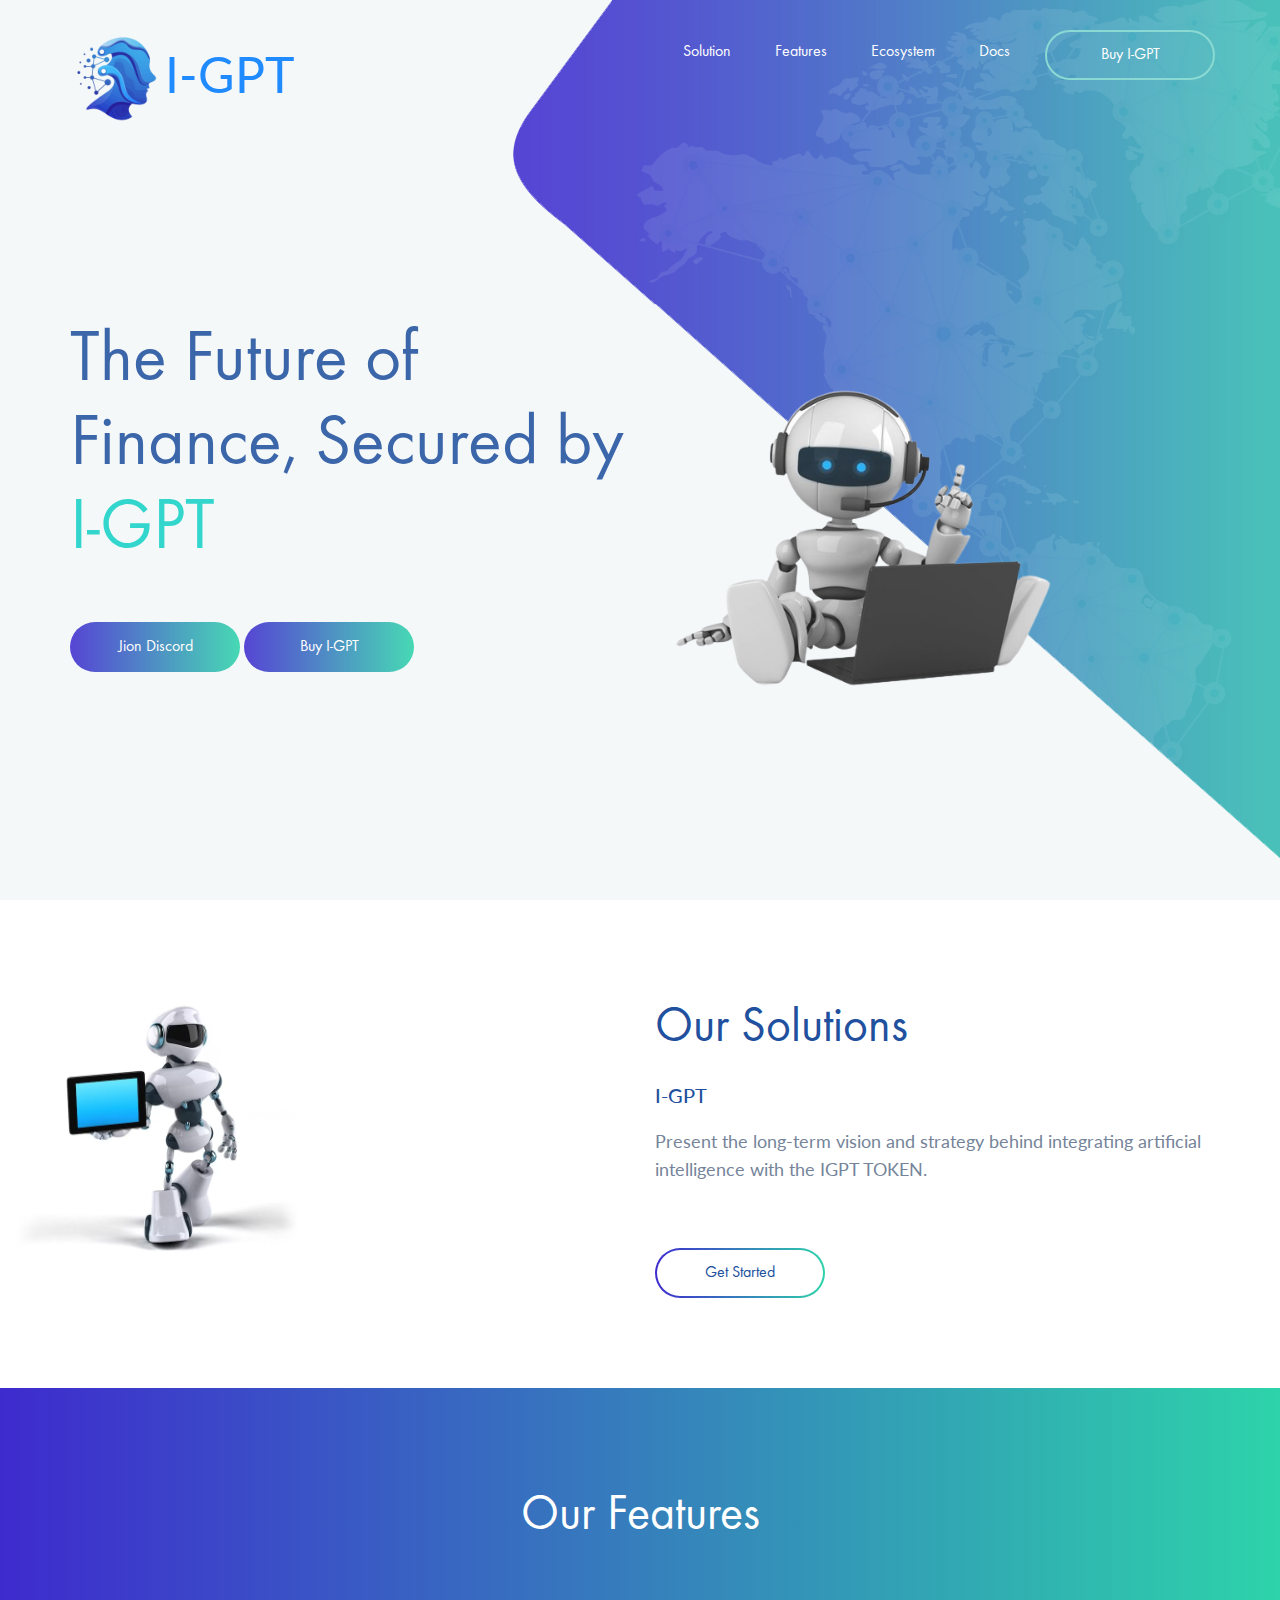
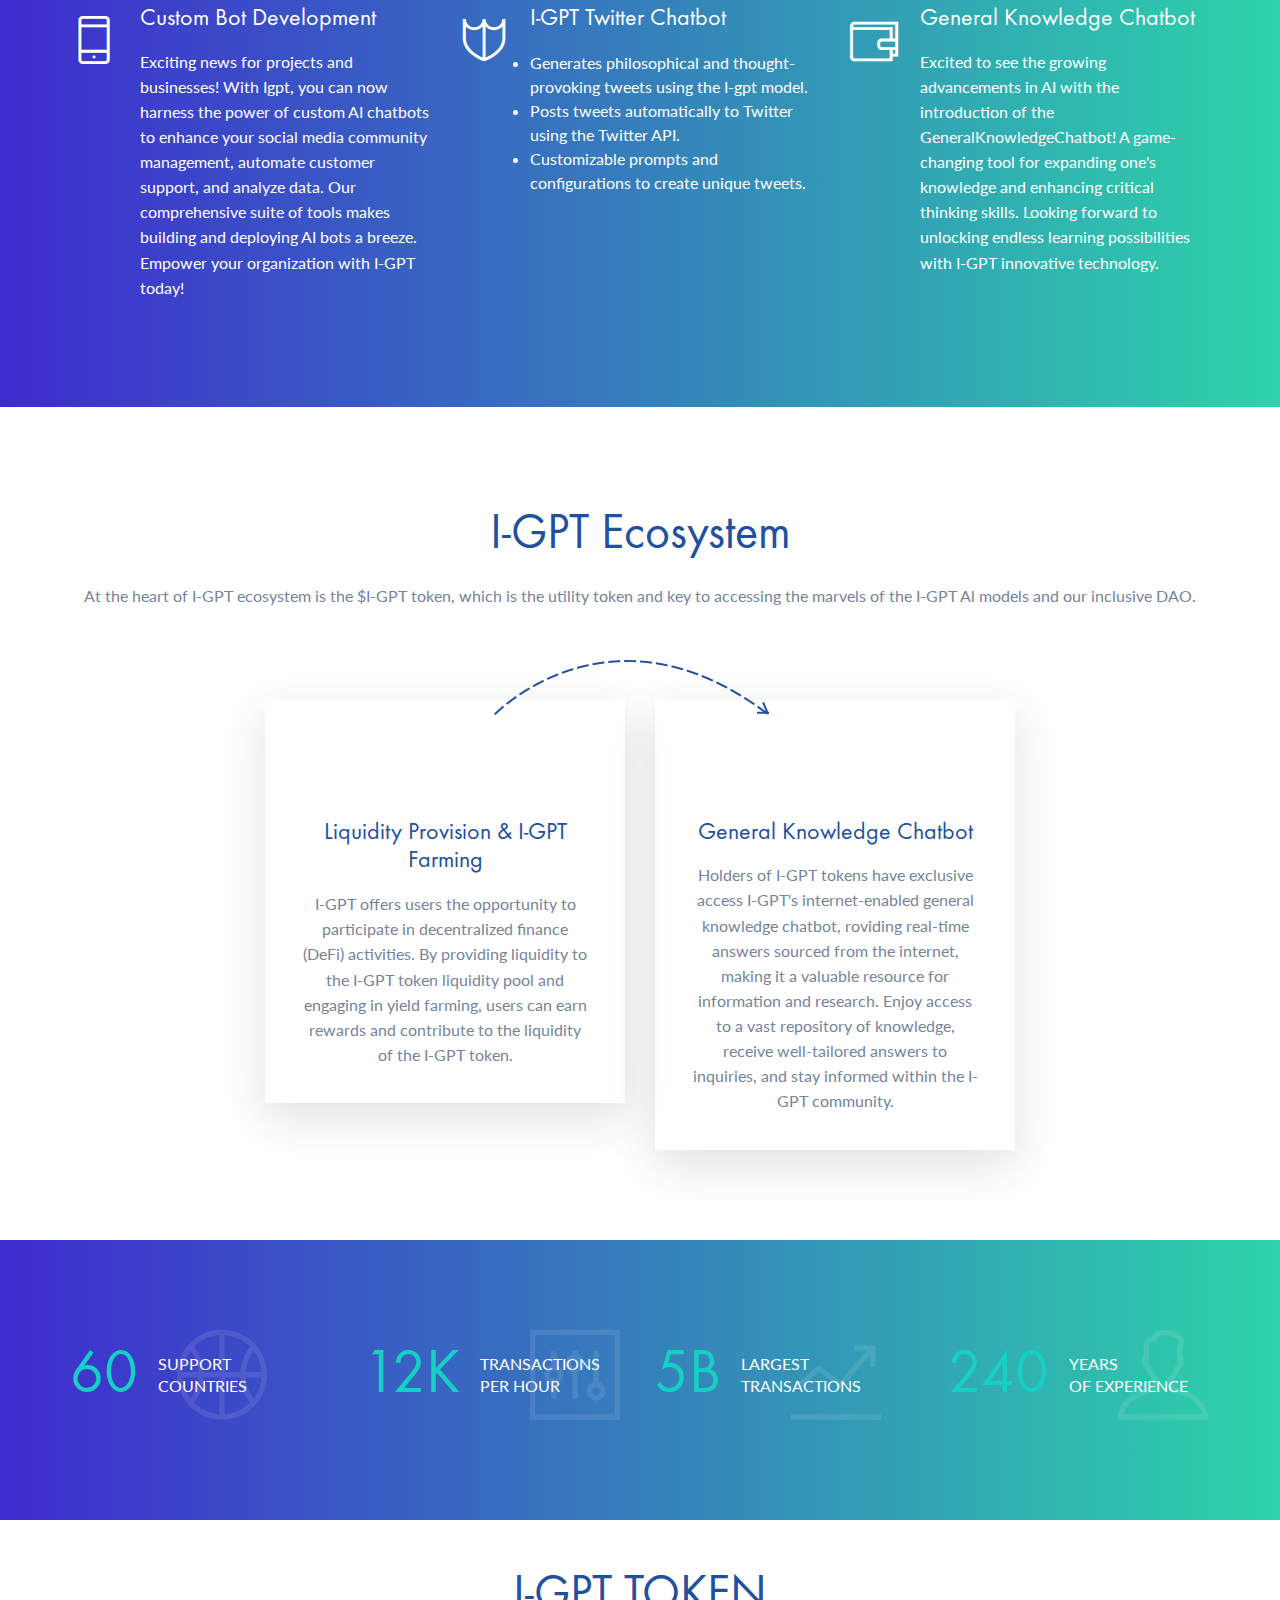
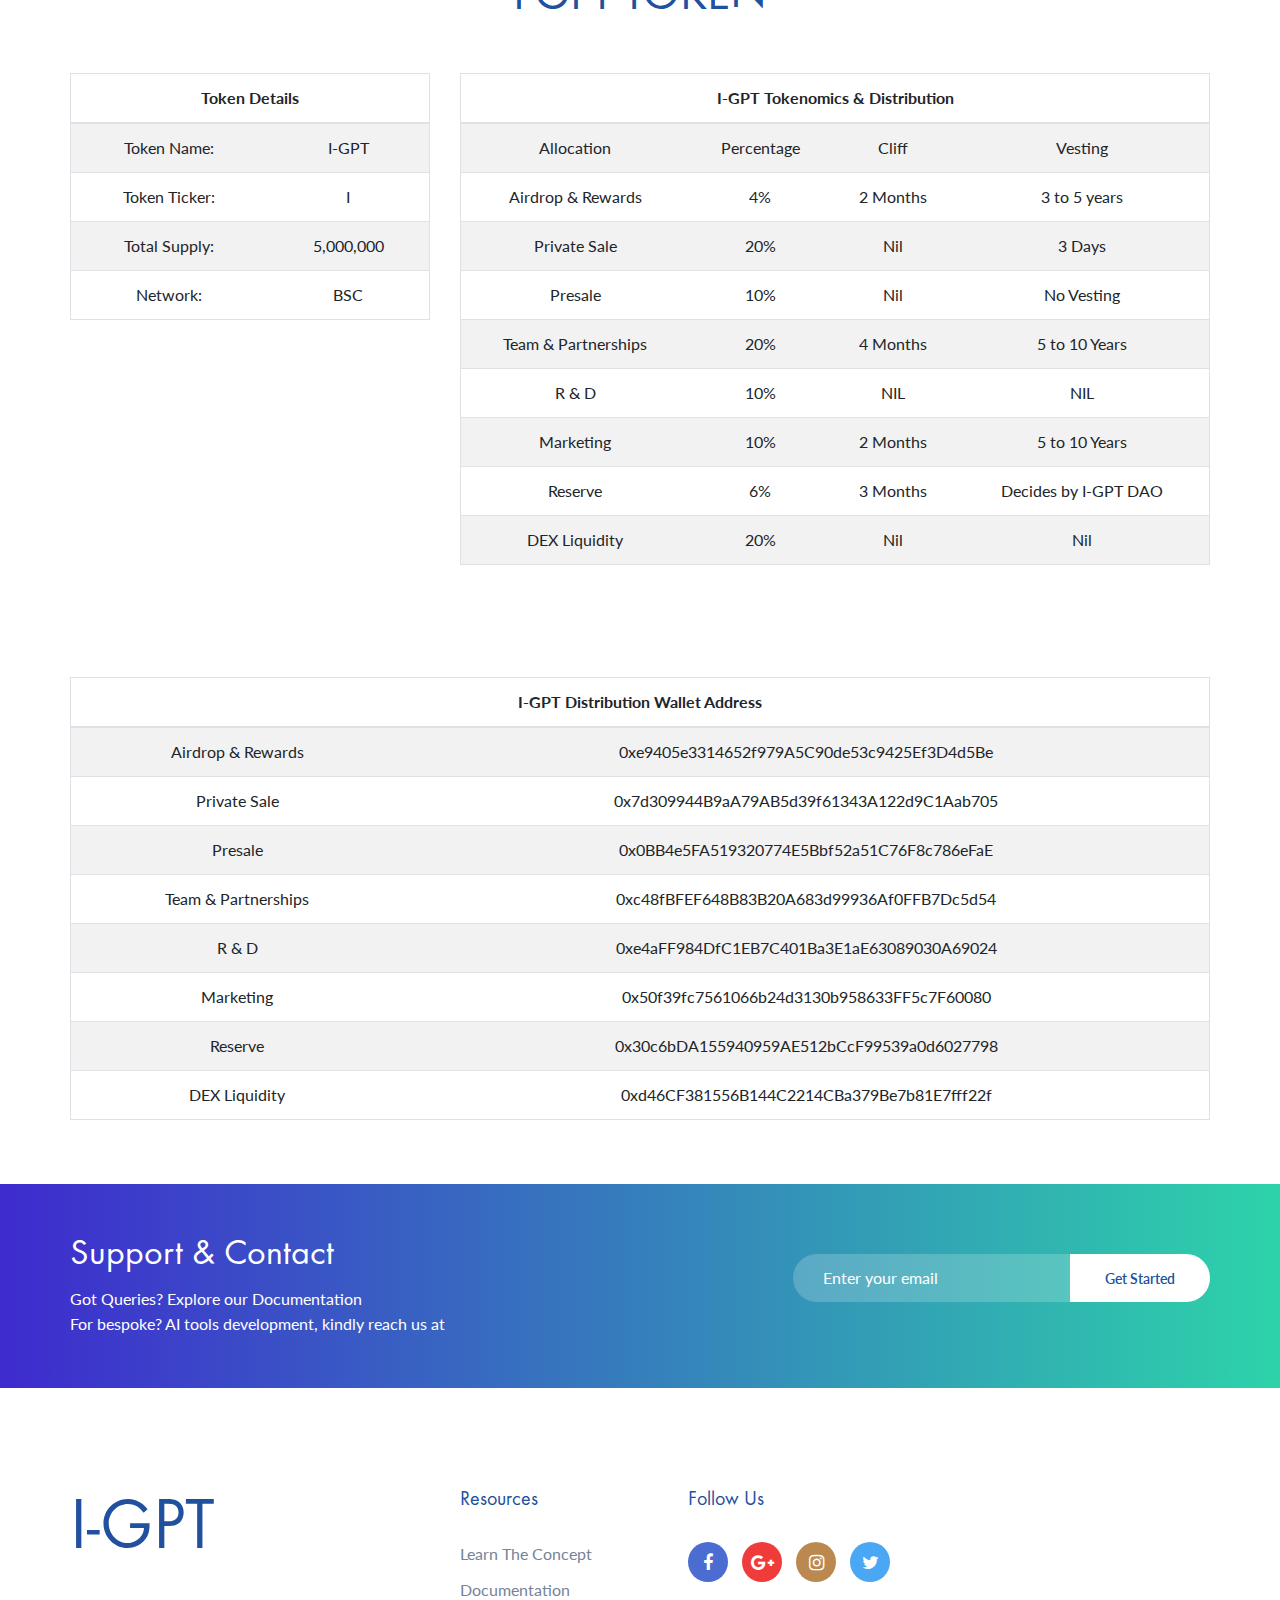
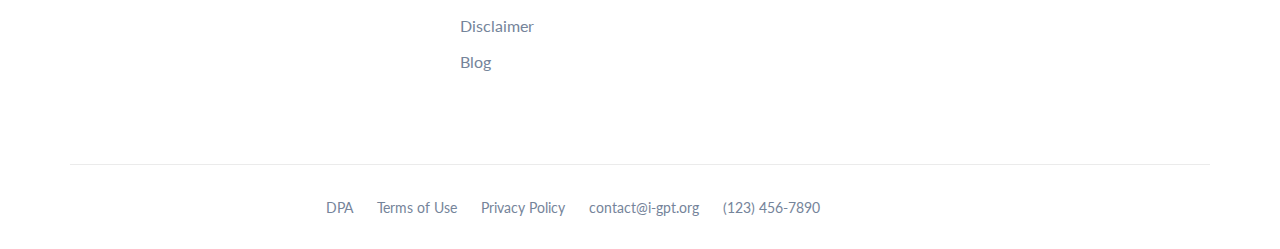
==== commit ff75fd7a: "update" ====
--- a/index.html
+++ b/index.html
@@ -41,7 +41,7 @@
 			</a>
 			<div class="responsive-bar"><i class="fa fa-bars"></i></div>
 			<a href="" class="user"><i class="fa fa-user"></i></a>
-			<a href="#" class="site-btn">Buy CGI</a>
+			<a href="#" class="site-btn">Buy I-GPT</a>
 			<nav class="main-menu">
 				<ul class="menu-list">
 					<li><a href="#Solution">Solution</a></li>
@@ -66,7 +66,7 @@
 					<form class="hero-subscribe-from">
 						
 						<button class="site-btn sb-gradients">Jion Discord</button>
-						<button class="site-btn sb-gradients">Buy CGI</button>
+						<button class="site-btn sb-gradients">Buy I-GPT</button>
 					</form>
 				</div>
 				<div class="col-md-6">
@@ -157,7 +157,7 @@
 			<div class="section-title text-center">
 				<h2>I-GPT
 					Ecosystem</h2>
-				<p>At the heart of I-GPT ecosystem is the $CGI token, which is the utility token and key to accessing the marvels of the I-GPT Al models and our inclusive DAO. </p>
+				<p>At the heart of I-GPT ecosystem is the $I-GPT token, which is the utility token and key to accessing the marvels of the I-GPT Al models and our inclusive DAO. </p>
 			</div>
 			<div class="row justify-content-center">
 				<div class="col-md-4 process">
@@ -165,7 +165,7 @@
 						<figure class="process-icon">
 							
 						</figure>
-						<h4>Liquidity Provision & CGI Farming</h4>
+						<h4>Liquidity Provision & I-GPT Farming</h4>
 						<p>I-GPT offers users the opportunity to participate in decentralized finance (DeFi) activities. By providing liquidity to the I-GPT token liquidity pool and engaging in yield farming, users can earn rewards and contribute to the liquidity of the I-GPT token.</p>
 					</div>
 				</div>
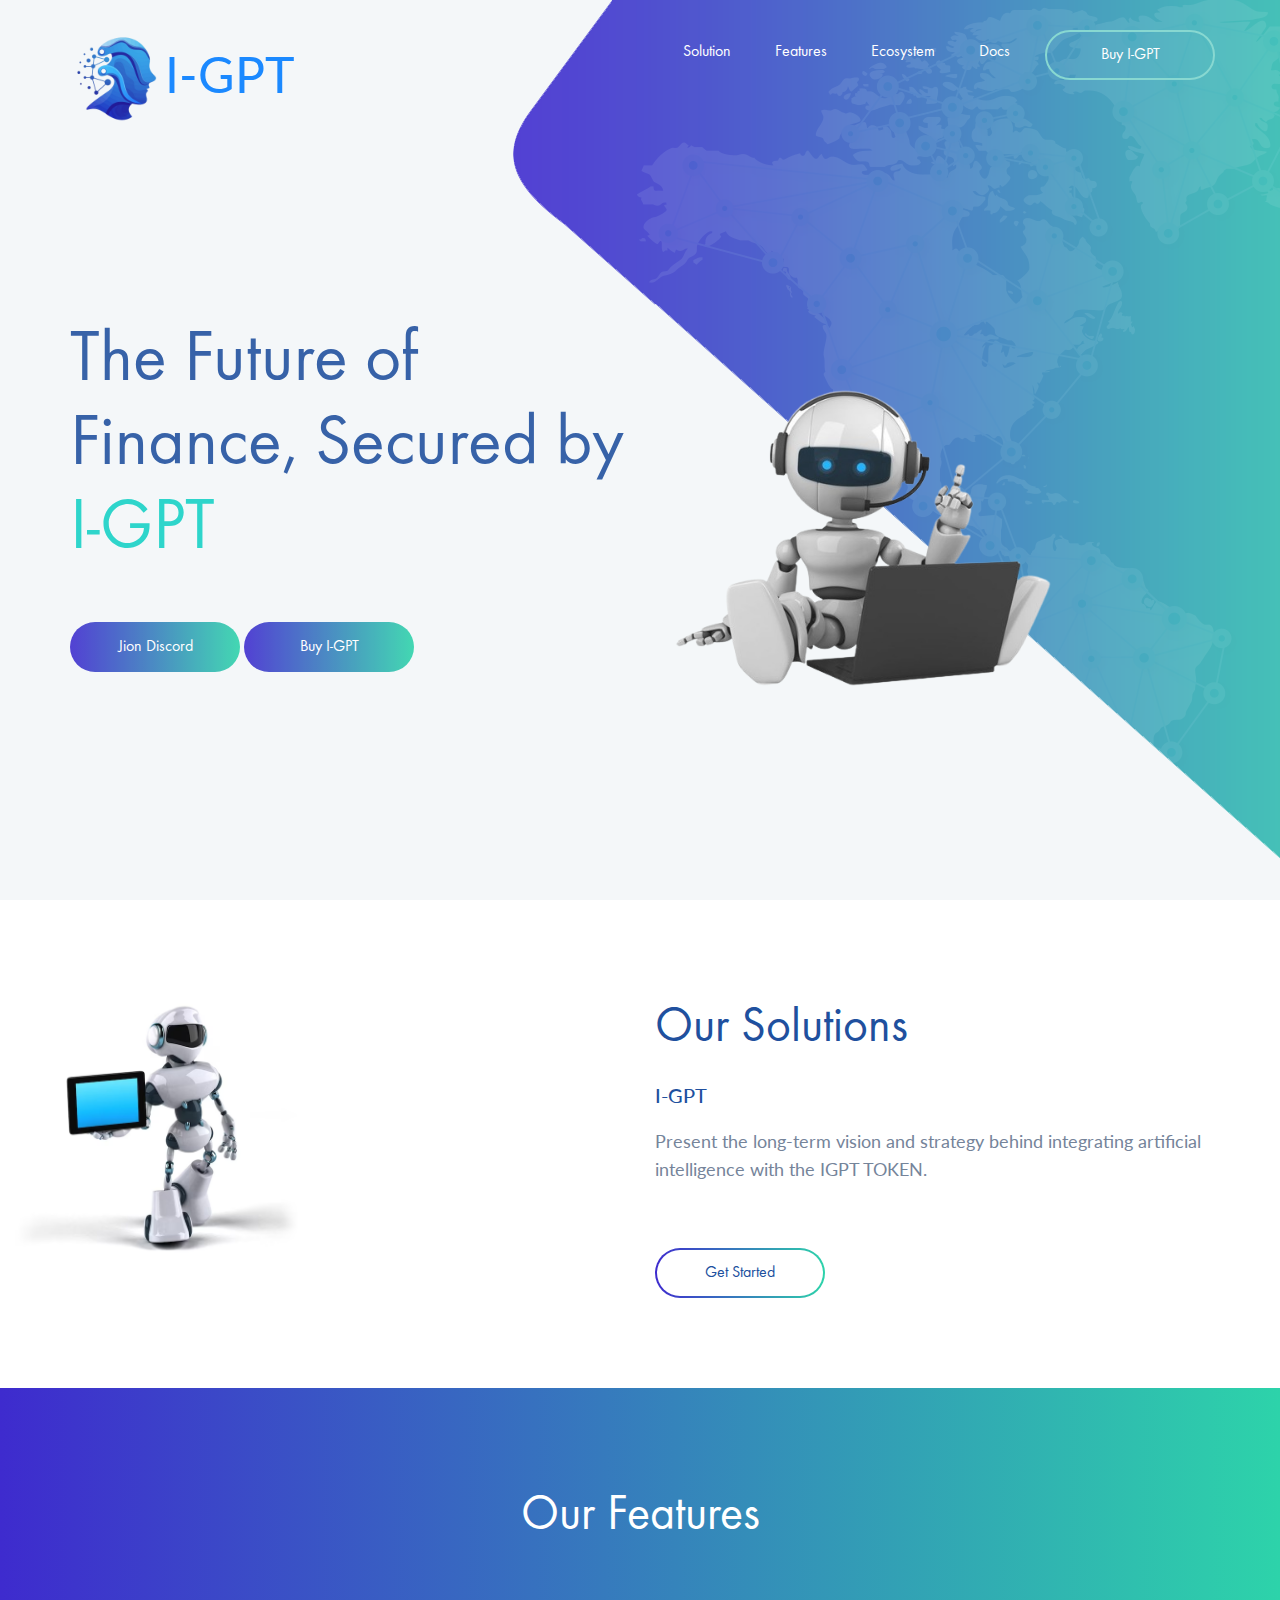
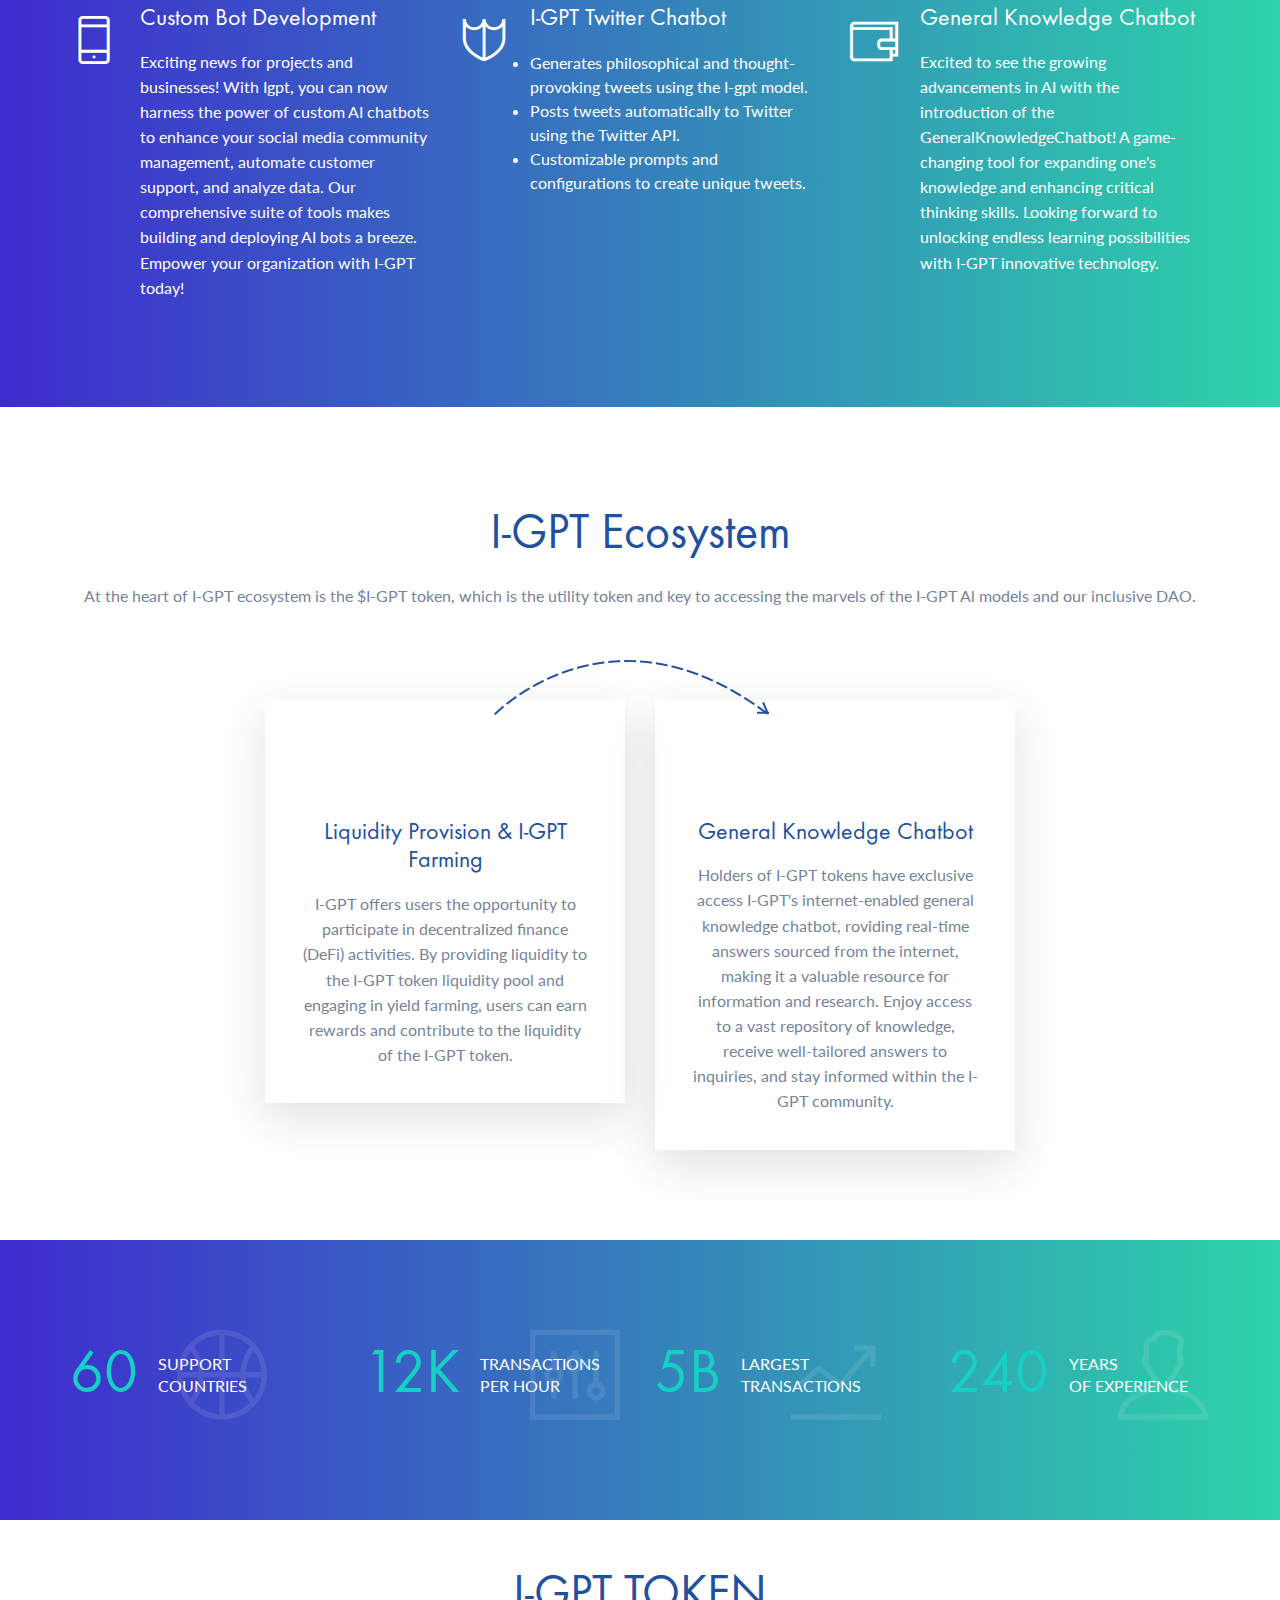
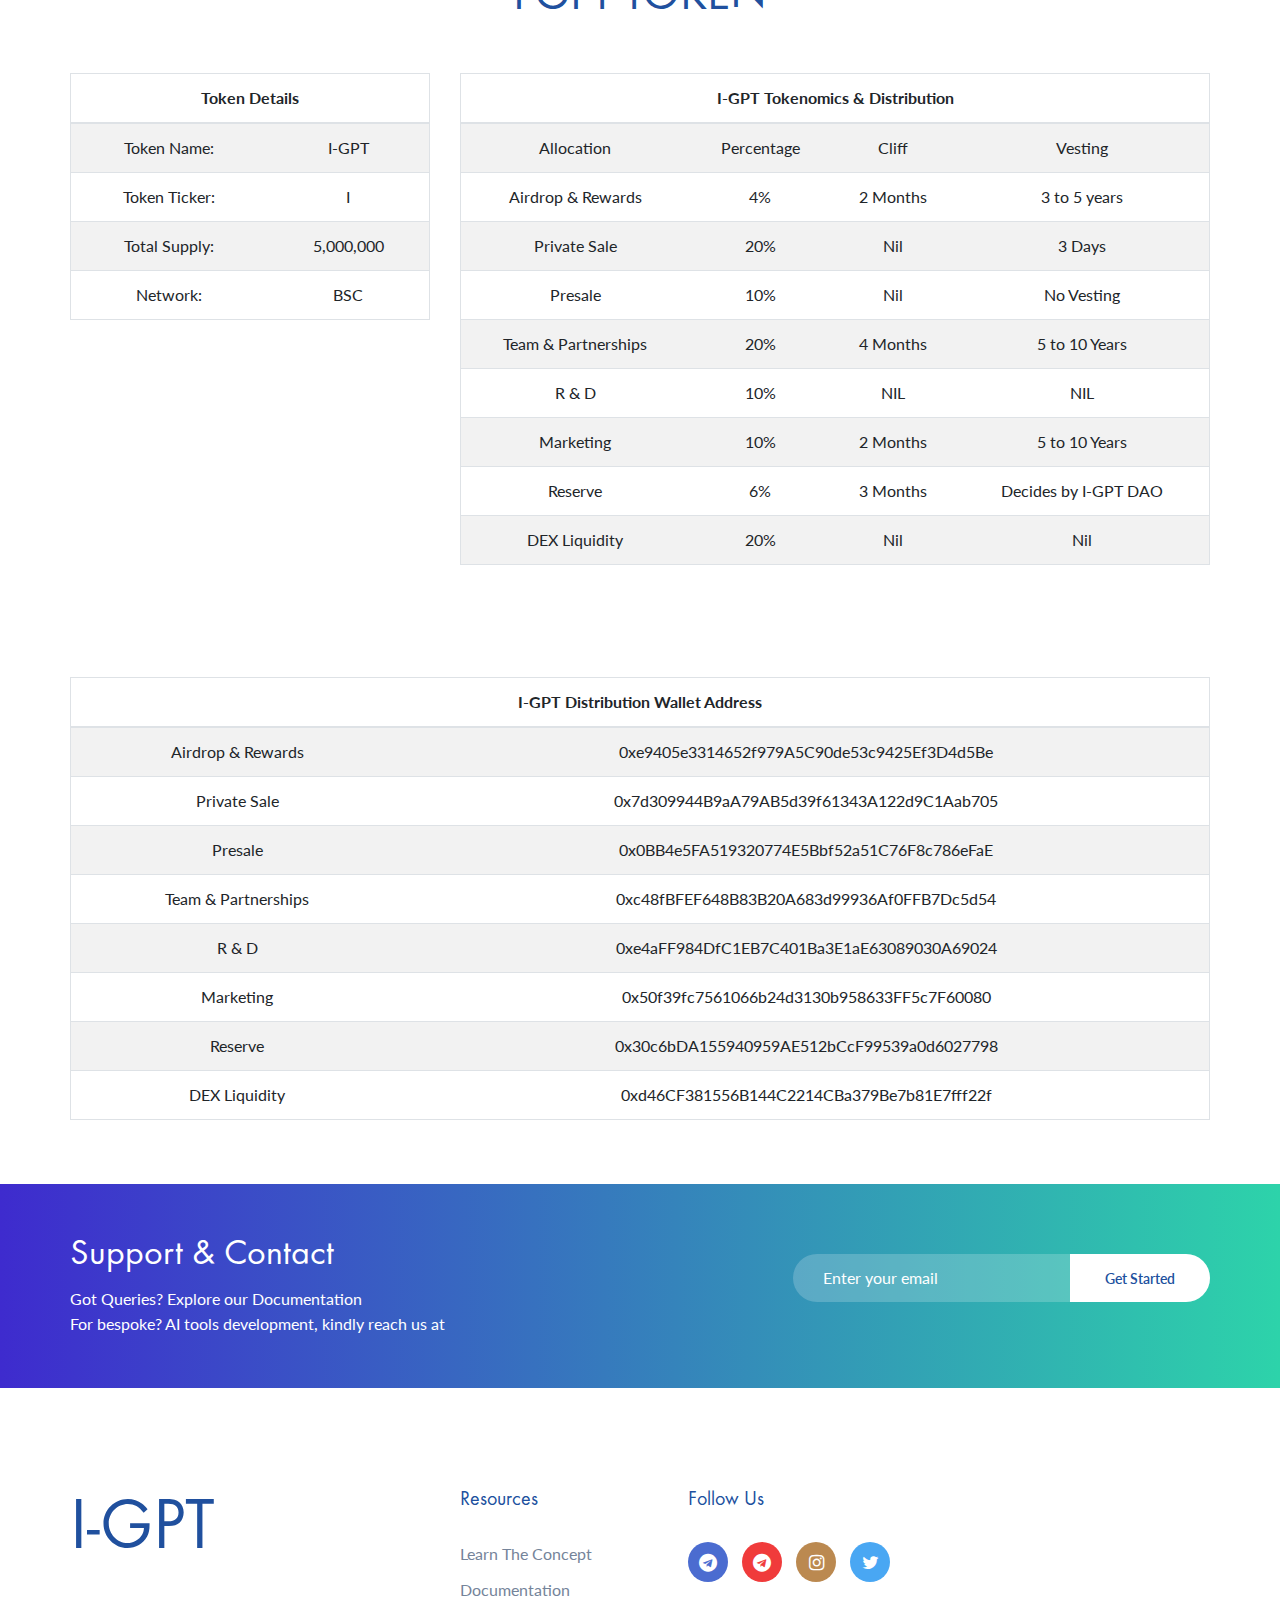
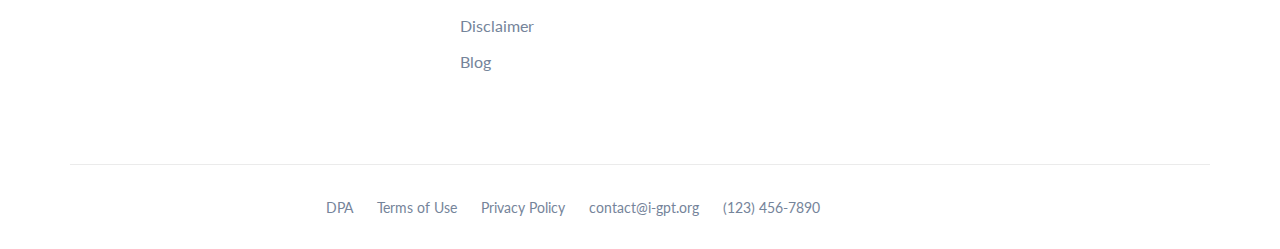
==== commit 0db22ec6: "update" ====
--- a/index.html
+++ b/index.html
@@ -3,8 +3,8 @@
 <head>
 	<title>I-GPT</title>
 	<meta charset="UTF-8">
-	<meta name="description" content="Cryptocurrency Landing Page Template">
-	<meta name="keywords" content="cryptocurrency, unica, creative, html">
+	<meta name="description" content="The Future of Finance, Secured by I-GPT">
+	<meta name="keywords" content="The Future of Finance, Secured by I-GPT, cryptocurrency, unica, creative">
 	<meta name="viewport" content="width=device-width, initial-scale=1.0">
 	<!-- Favicon -->
 	<link href="img/favicon.ico" rel="shortcut icon"/>
@@ -424,10 +424,10 @@
 				<div class="col-md-6 col-lg-3 footer-widget pl-lg-5 pl-3">
 					<h5 class="widget-title">Follow Us</h5>
 					<div class="social">
-						<a href="" class="facebook"><i class="fa fa-facebook"></i></a>
-						<a href="" class="google"><i class="fa fa-google-plus"></i></a>
-						<a href="" class="instagram"><i class="fa fa-instagram"></i></a>
-						<a href="" class="twitter"><i class="fa fa-twitter"></i></a>
+						<a target="_blank" href="https://t.me/igpt1" class="facebook"><i class="fa fa-telegram"></i></a>
+						<a target="_blank" href="https://t.me/igptChannel" class="google"><i class="fa fa-telegram"></i></a>
+						<a target="_blank" href="https://www.instagram.com/igptconnect/" class="instagram"><i class="fa fa-instagram"></i></a>
+						<a target="_blank" href="https://twitter.com/igpt18794" class="twitter"><i class="fa fa-twitter"></i></a>
 					</div>
 				</div>
 			</div>
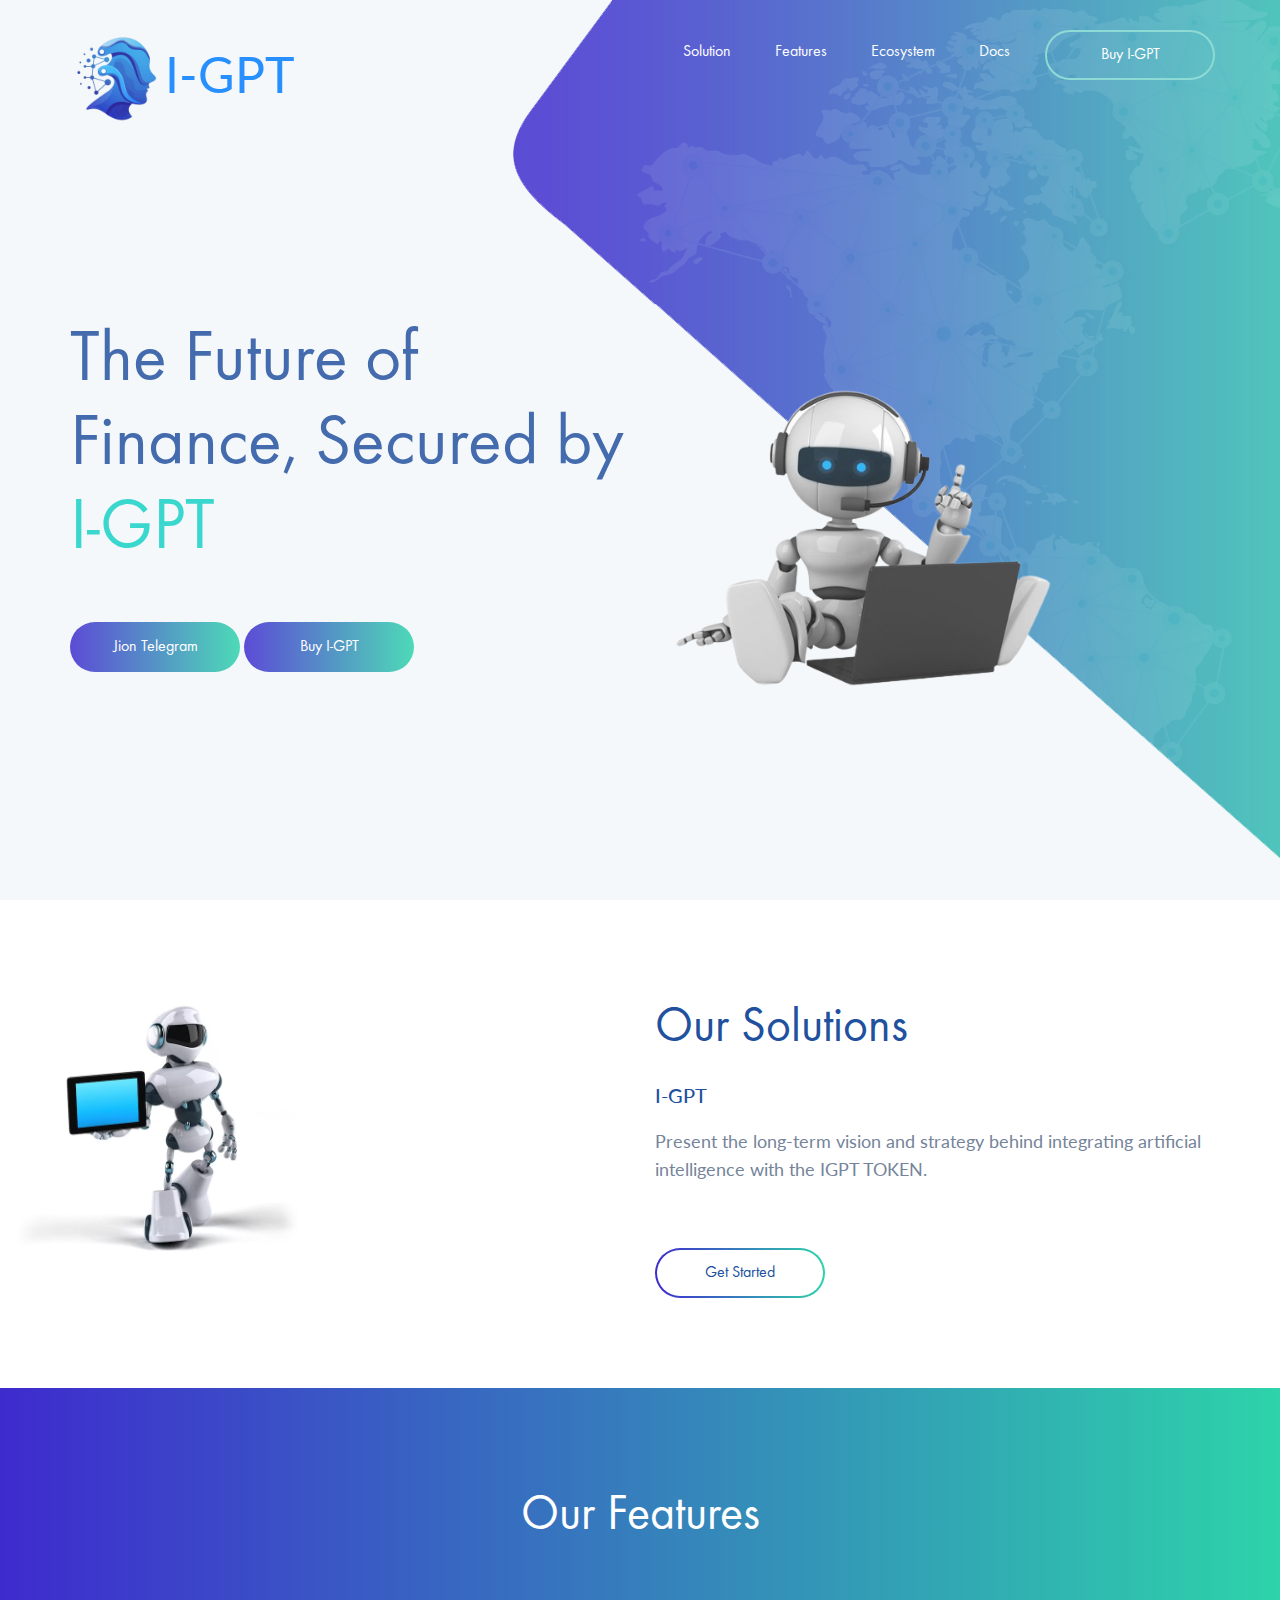
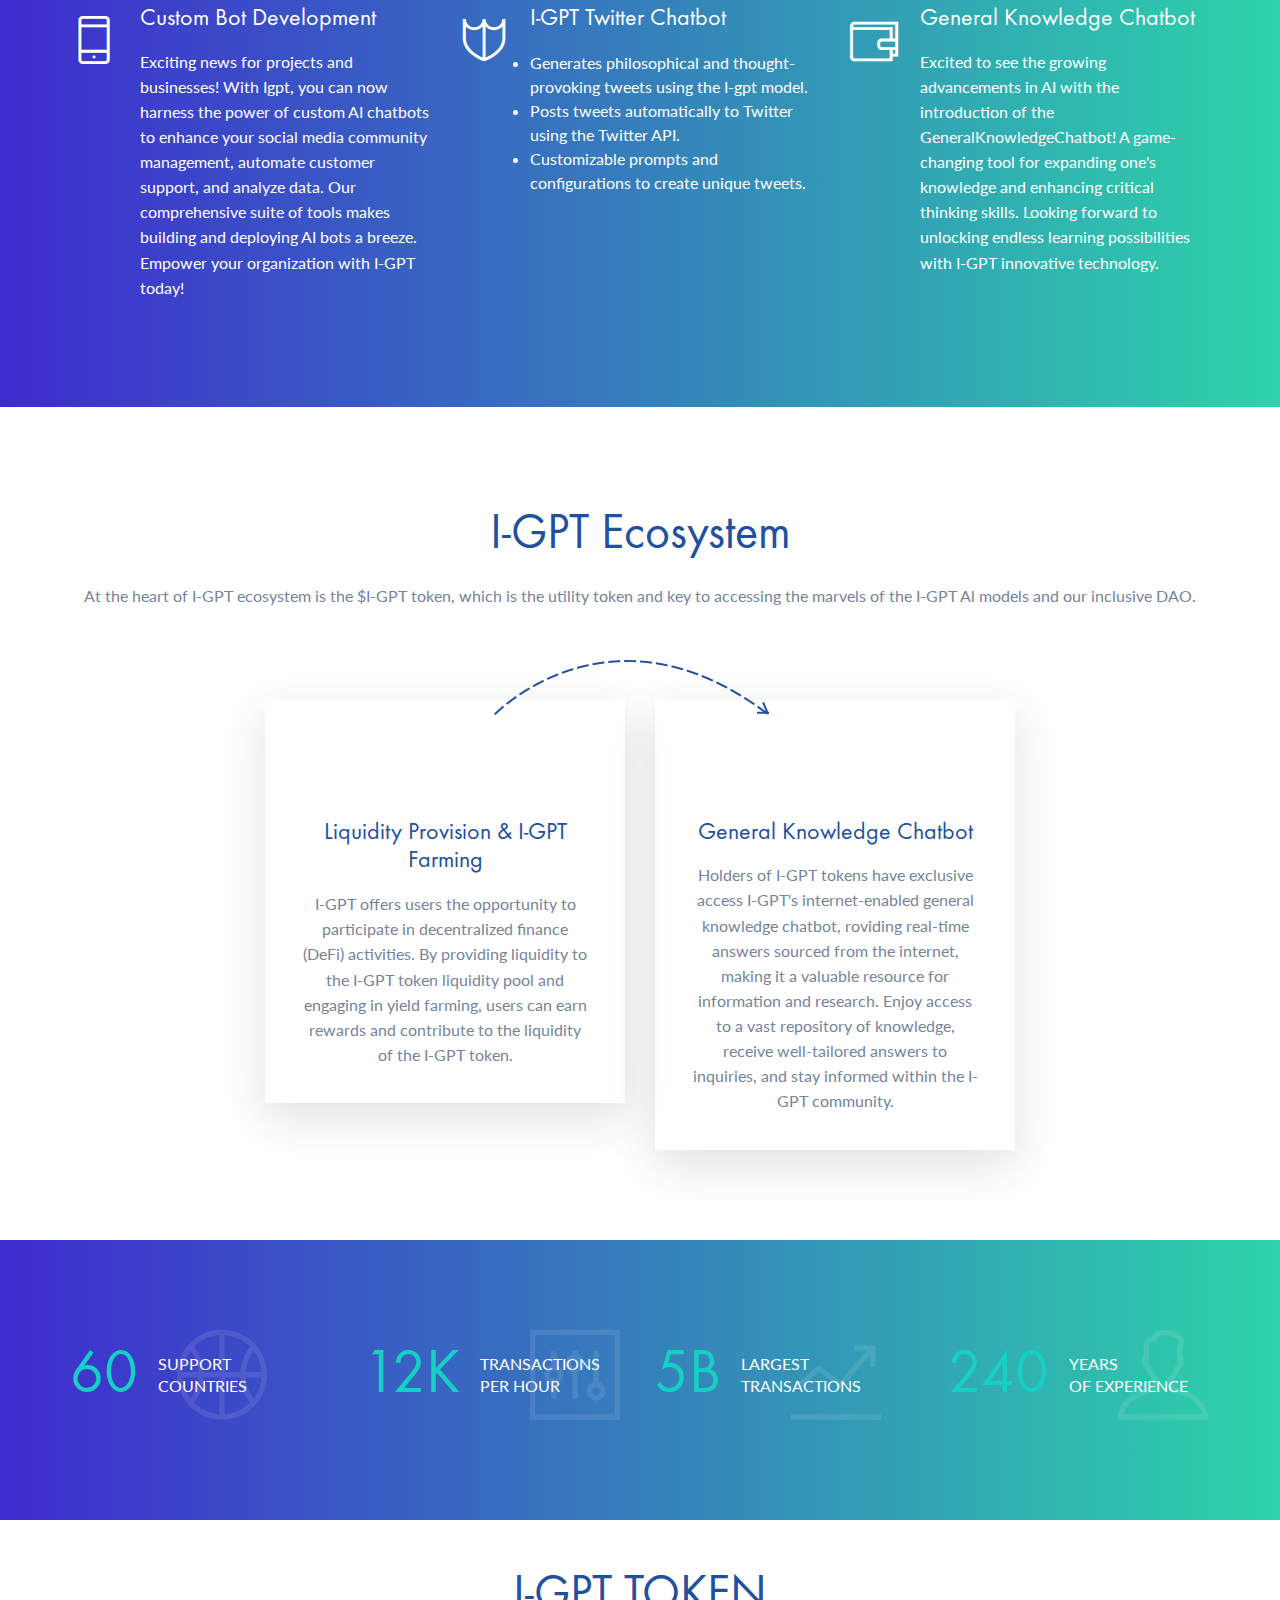
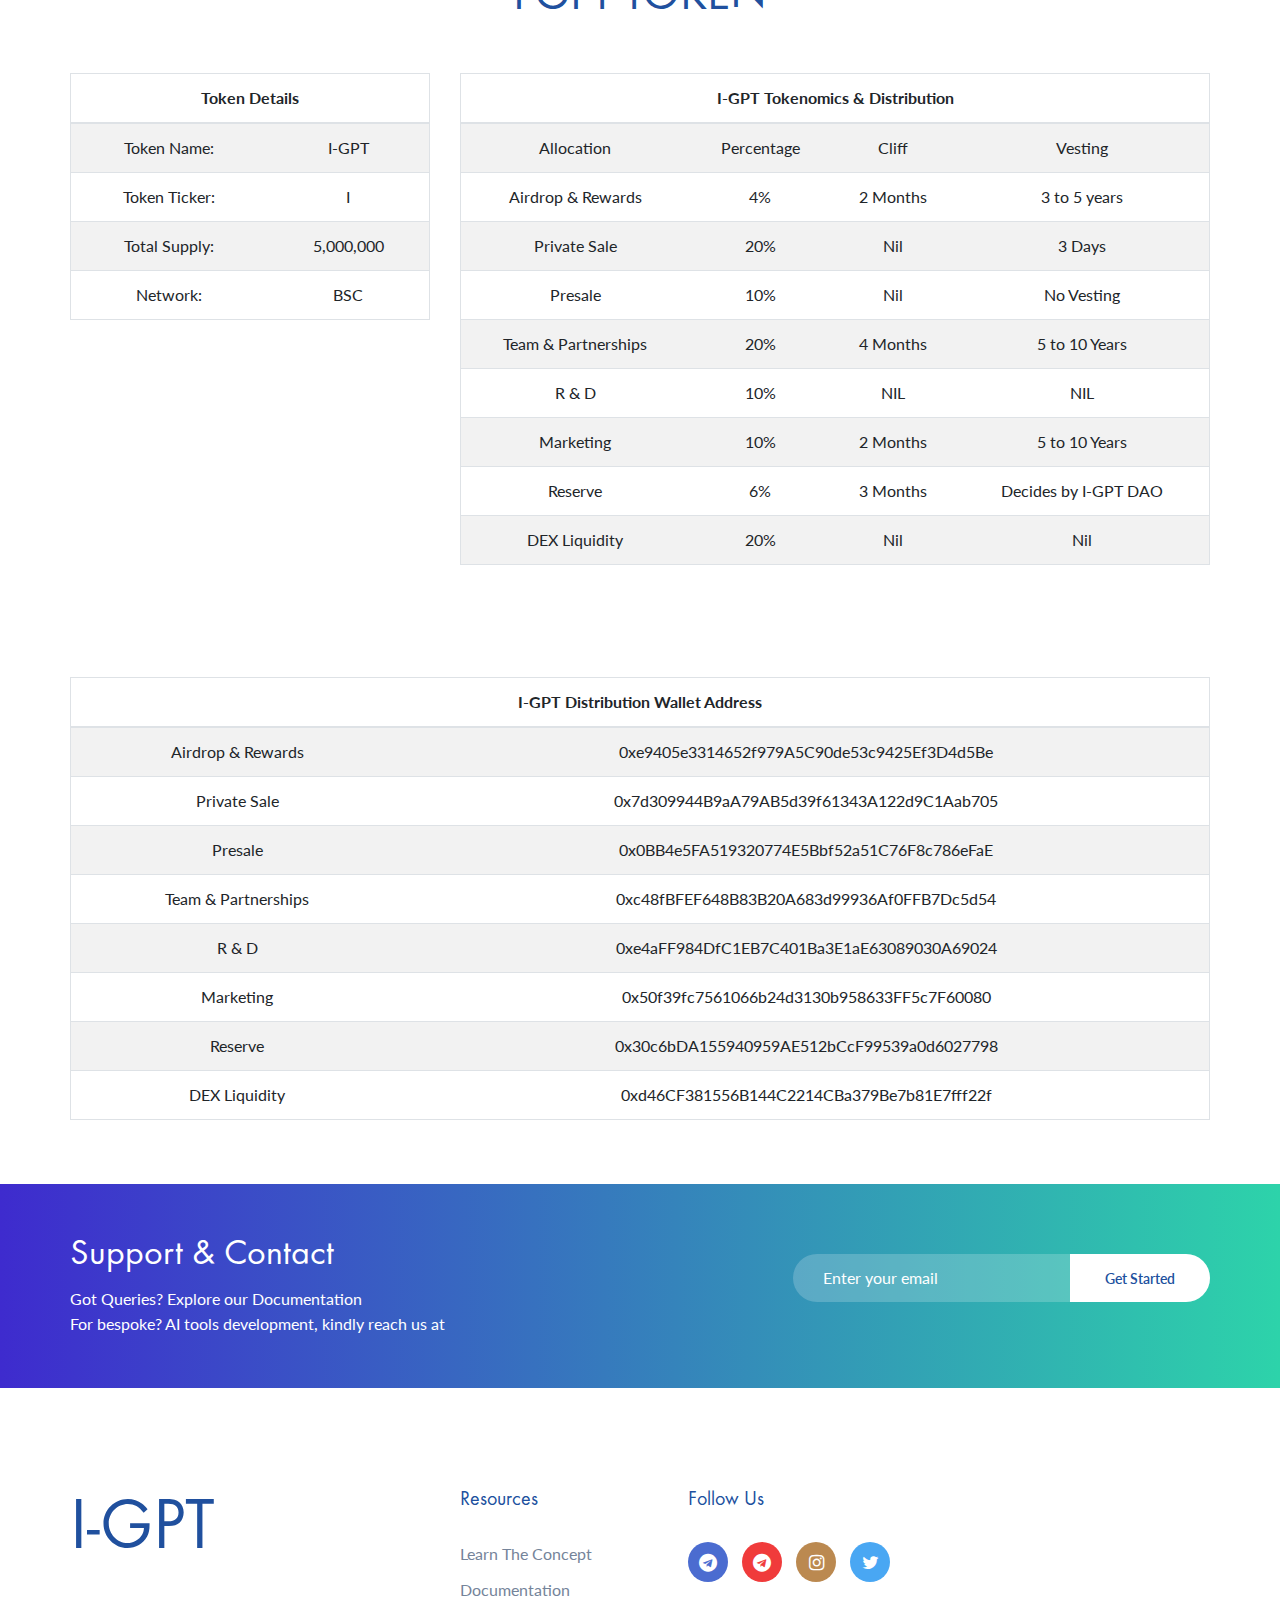
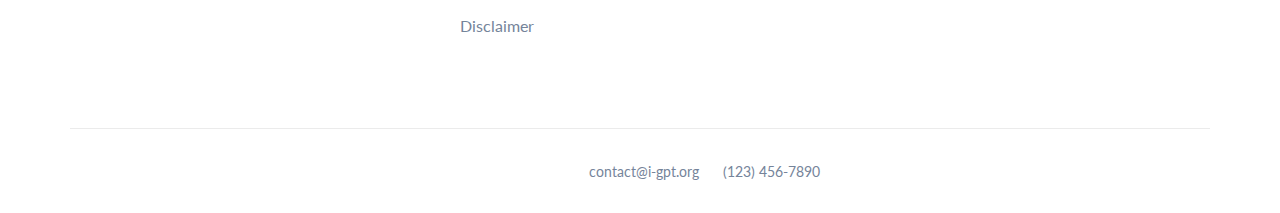
==== commit 781ac64e: "updt" ====
--- a/index.html
+++ b/index.html
@@ -65,7 +65,7 @@
 					
 					<form class="hero-subscribe-from">
 						
-						<button class="site-btn sb-gradients">Jion Discord</button>
+						<a href="https://t.me/igptChannel"><button class="site-btn sb-gradients">Jion Telegram</button></a>
 						<button class="site-btn sb-gradients">Buy I-GPT</button>
 					</form>
 				</div>
@@ -413,10 +413,9 @@
 				<div class="col-md-6 col-lg-2 offset-lg-1 footer-widget">
 					<h5 class="widget-title">Resources</h5>
 					<ul>
-						<li><a href="https://pankajs-organization-1.gitbook.io/igpt/">Learn The Concept</a></li>
-						<li><a href="https://pankajs-organization-1.gitbook.io/igpt/">Documentation</a></li>
-						<li><a href="https://pankajs-organization-1.gitbook.io/igpt/">Disclaimer</a></li>
-						<li><a href="https://pankajs-organization-1.gitbook.io/igpt/">Blog</a></li>
+						<li><a target="_blank" href="https://doc.i-gpt.org/learn-the-concepts">Learn The Concept</a></li>
+						<li><a target="_blank" href="https://doc.i-gpt.org/">Documentation</a></li>
+						<li><a target="_blank" href="https://doc.i-gpt.org/disclaimer">Disclaimer</a></li>
 						
 					</ul>
 				</div>
@@ -436,9 +435,9 @@
 					
 					<div class="col-lg-8 text-center text-lg-right">
 						<ul class="footer-nav">
-							<li><a href="">DPA</a></li>
+							<!-- <li><a href="">DPA</a></li>
 							<li><a href="">Terms of Use</a></li>
-							<li><a href="">Privacy Policy </a></li>
+							<li><a href="">Privacy Policy </a></li> -->
 							<li><a href="">contact@i-gpt.org</a></li>
 							<li><a href="">(123) 456-7890</a></li>
 						</ul>
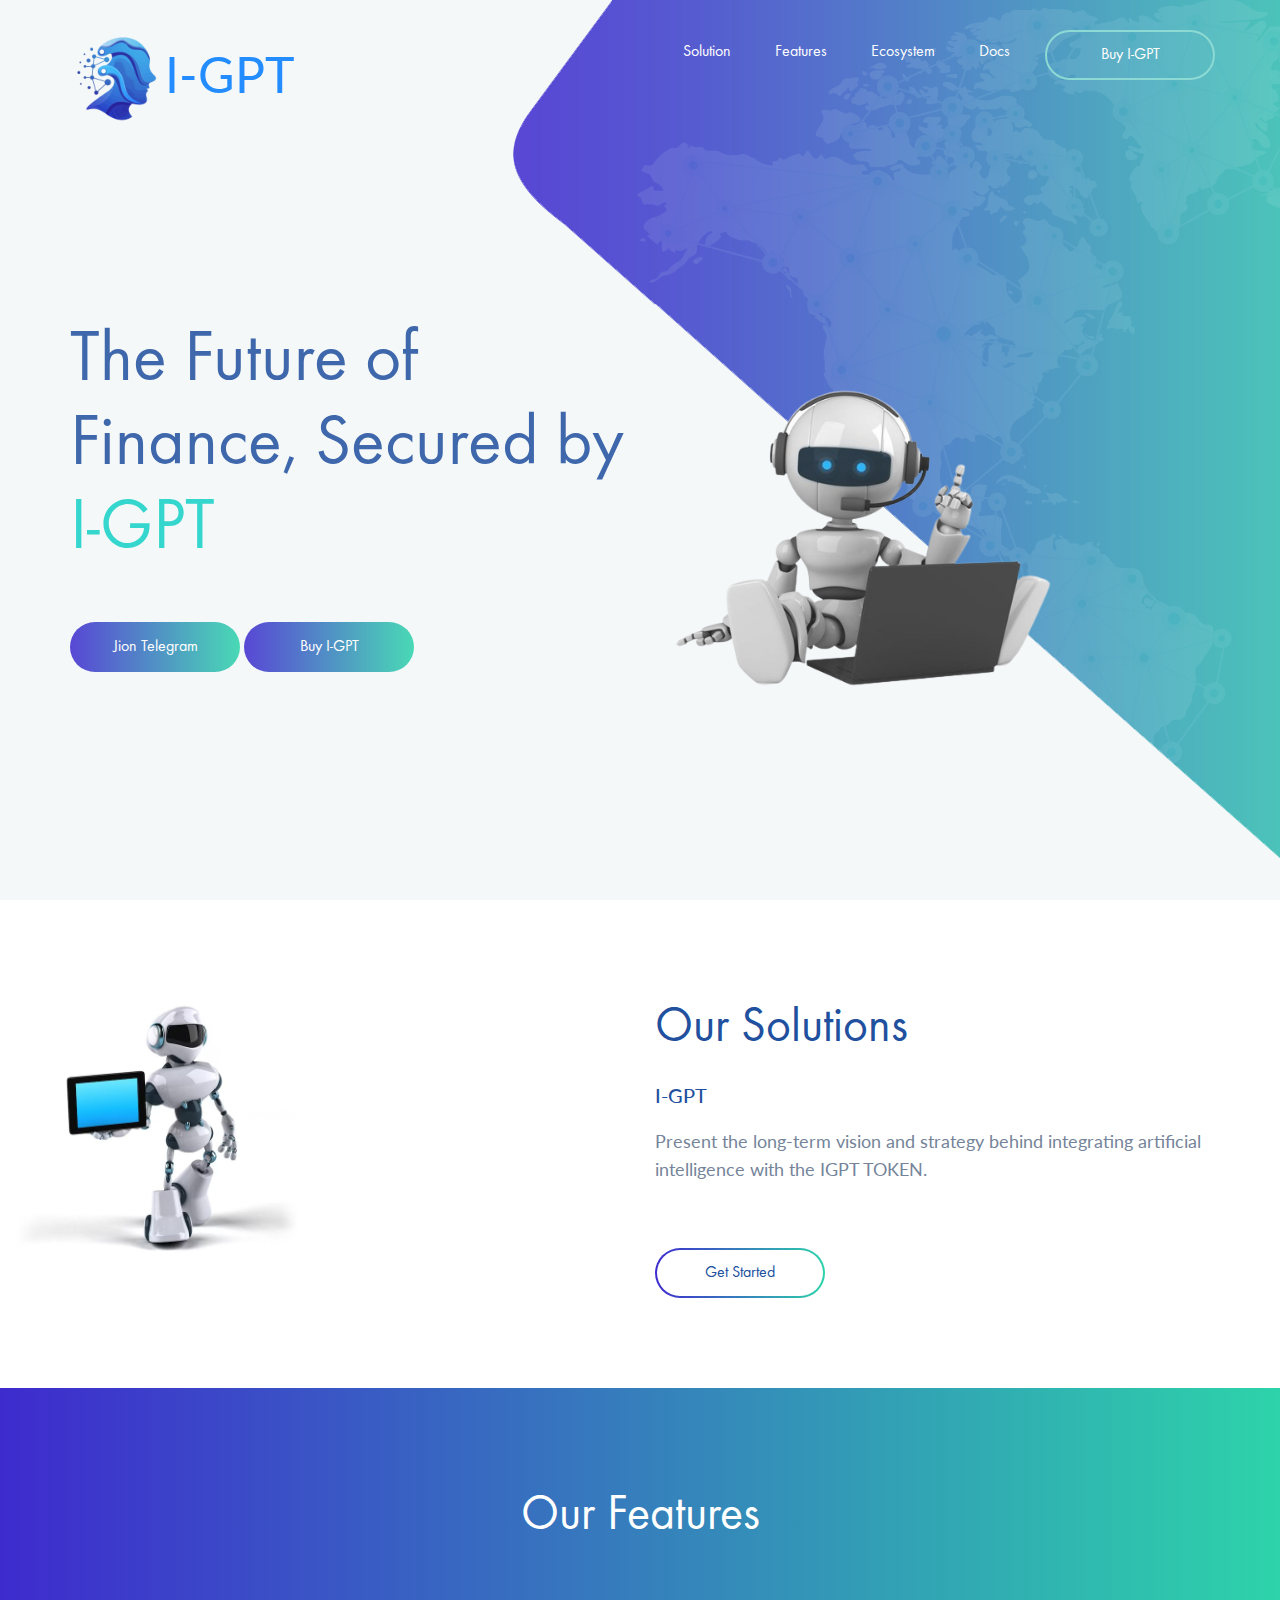
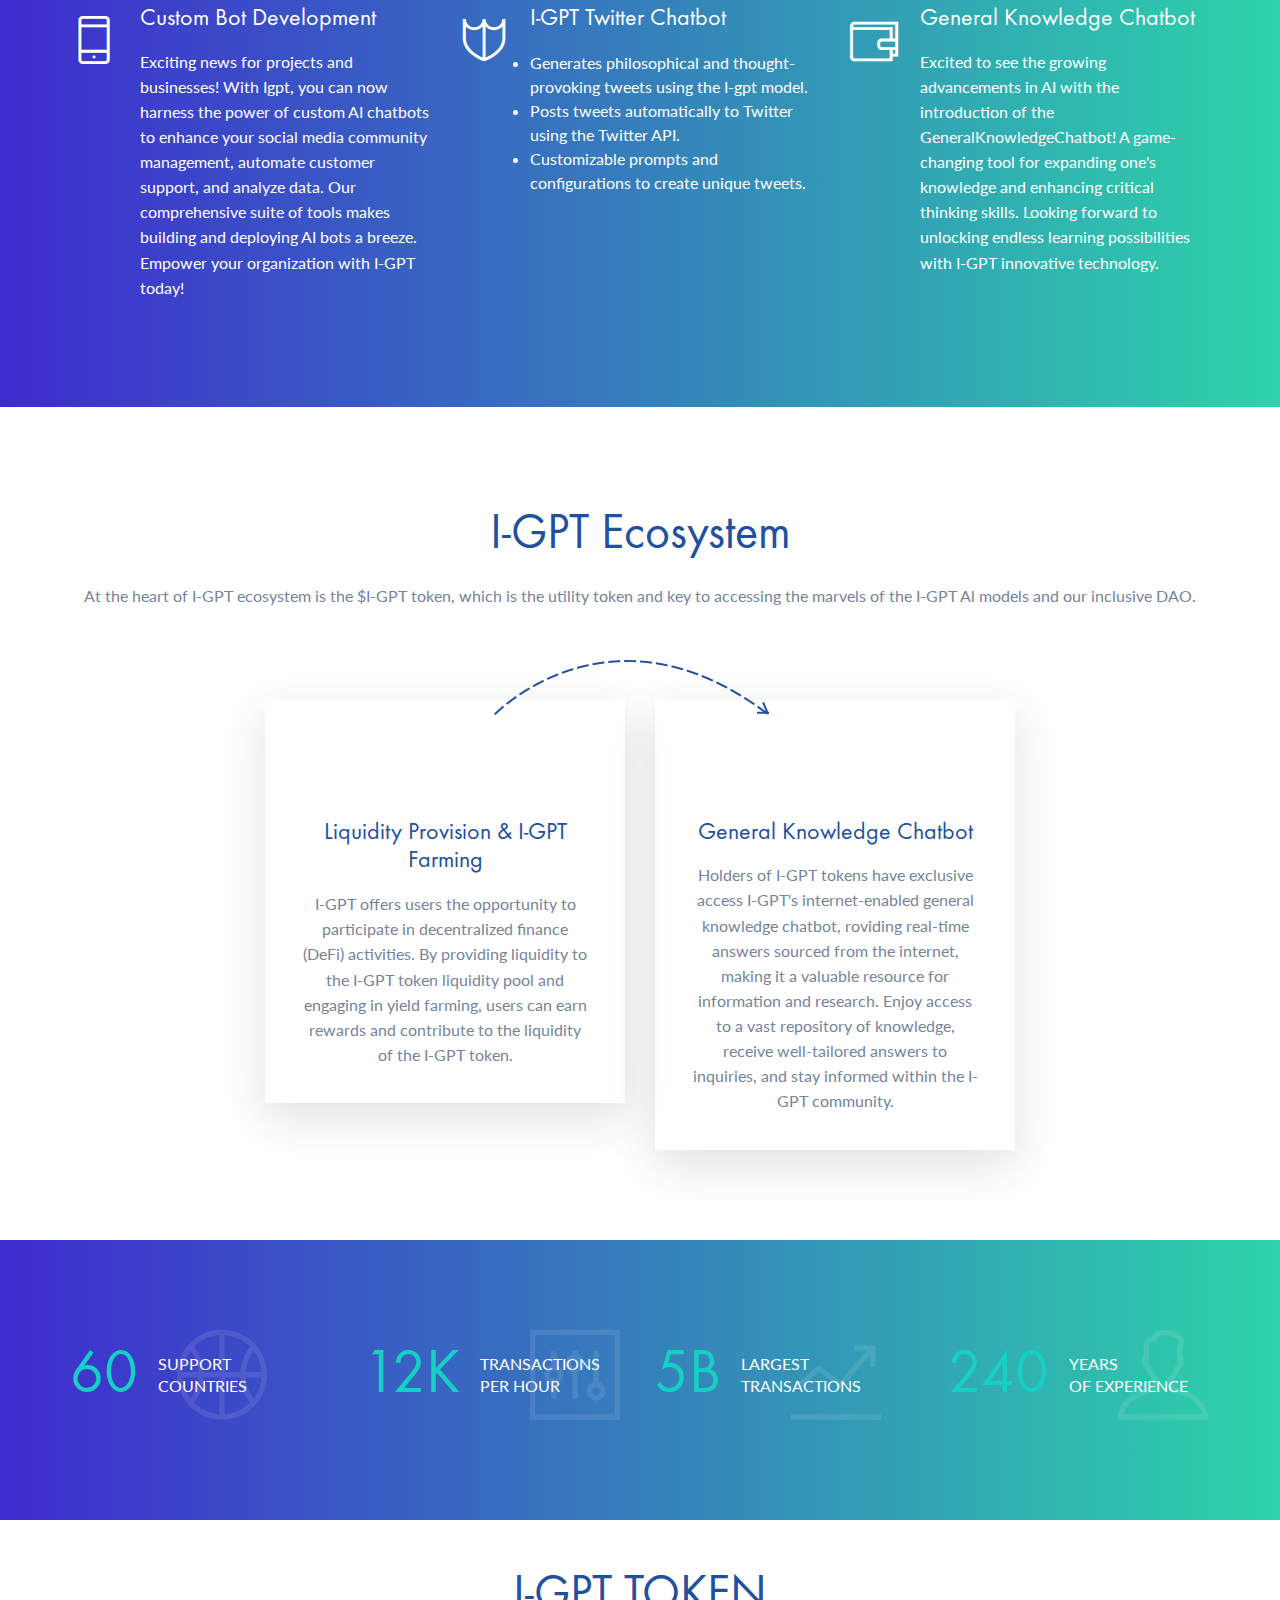
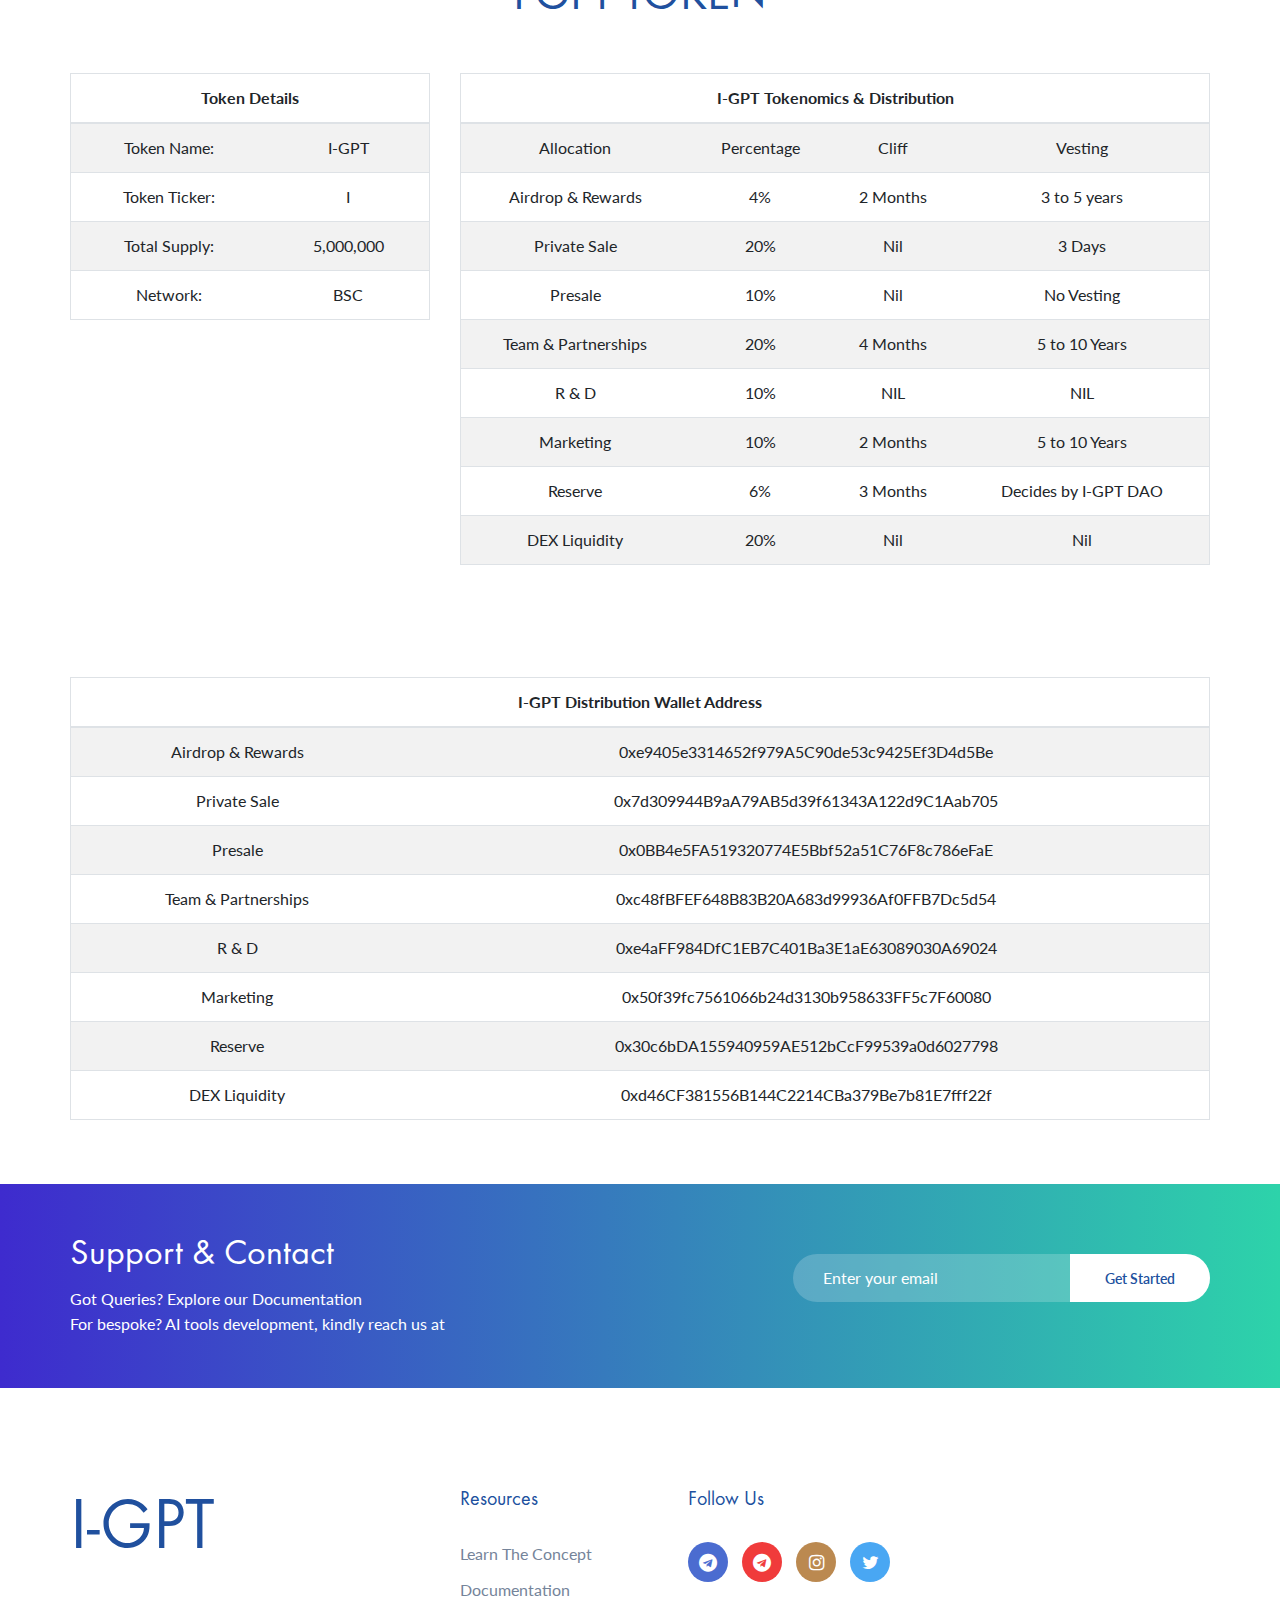
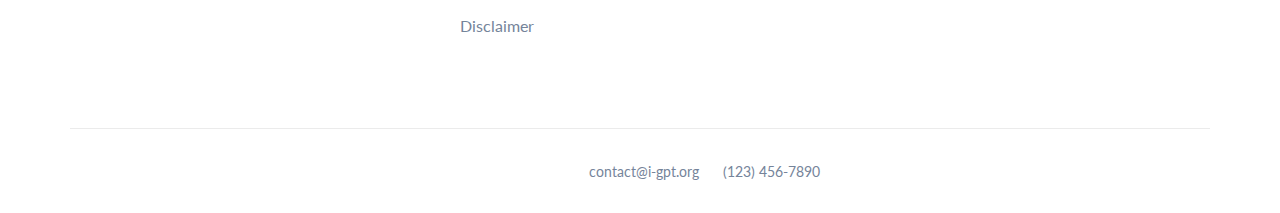
==== commit 8bcd393e: "update" ====
--- a/index.html
+++ b/index.html
@@ -65,7 +65,7 @@
 					
 					<form class="hero-subscribe-from">
 						
-						<a href="https://t.me/igptChannel"><button class="site-btn sb-gradients">Jion Telegram</button></a>
+						<a class="site-btn sb-gradients" href='https://t.me/igptChannel' target="_blank">Jion Telegram</a>
 						<button class="site-btn sb-gradients">Buy I-GPT</button>
 					</form>
 				</div>
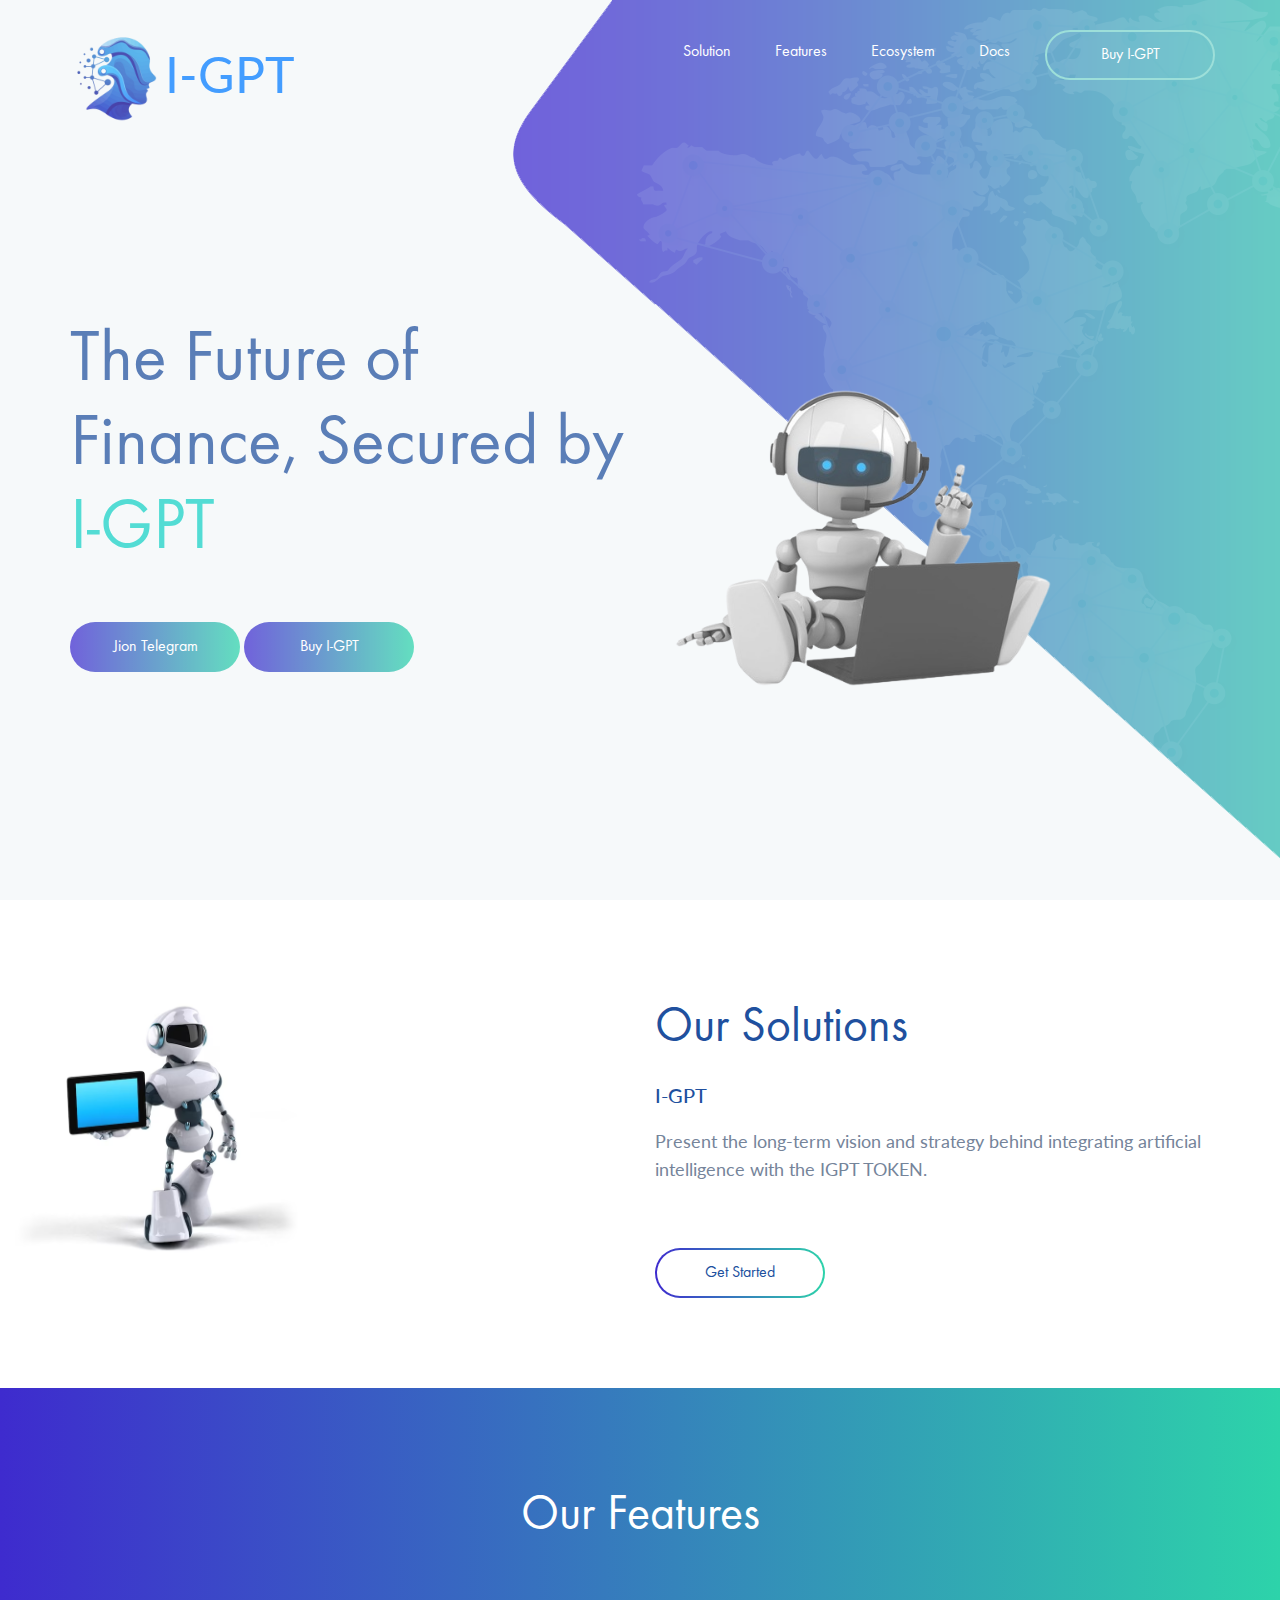
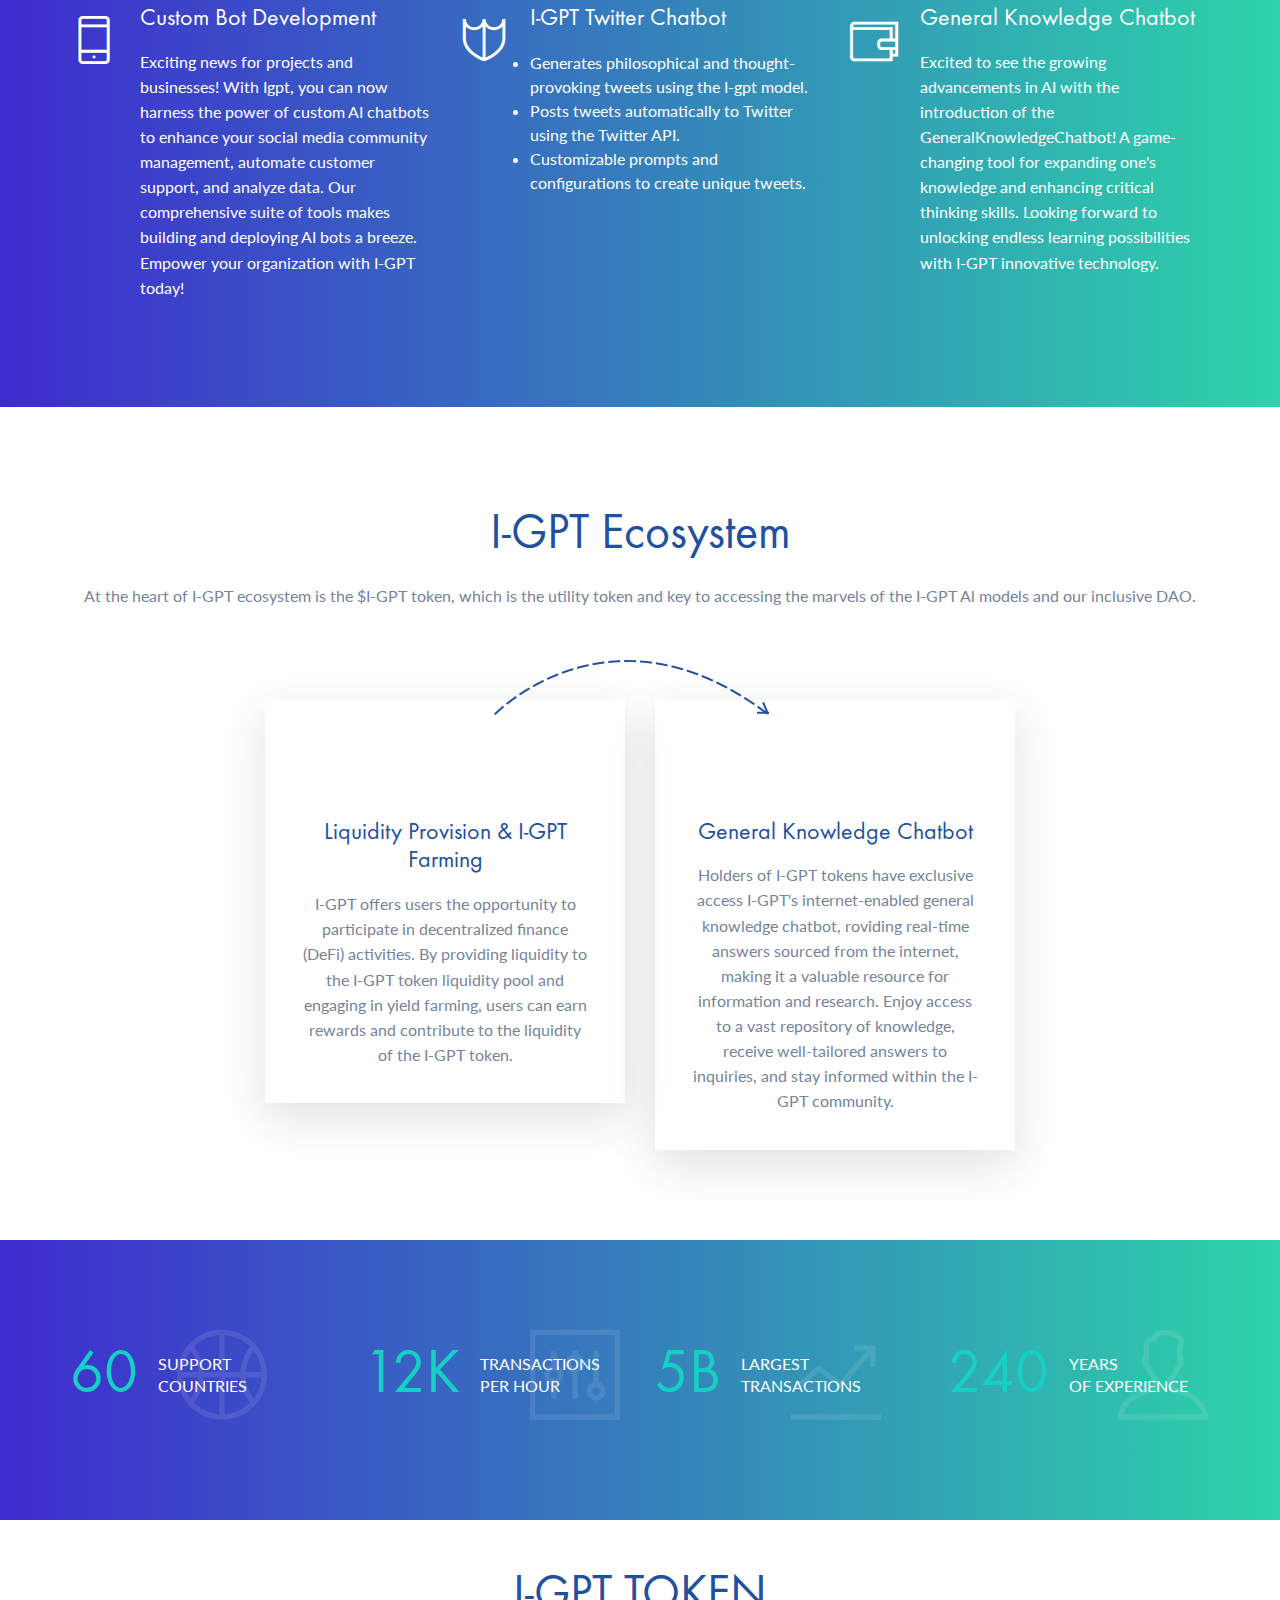
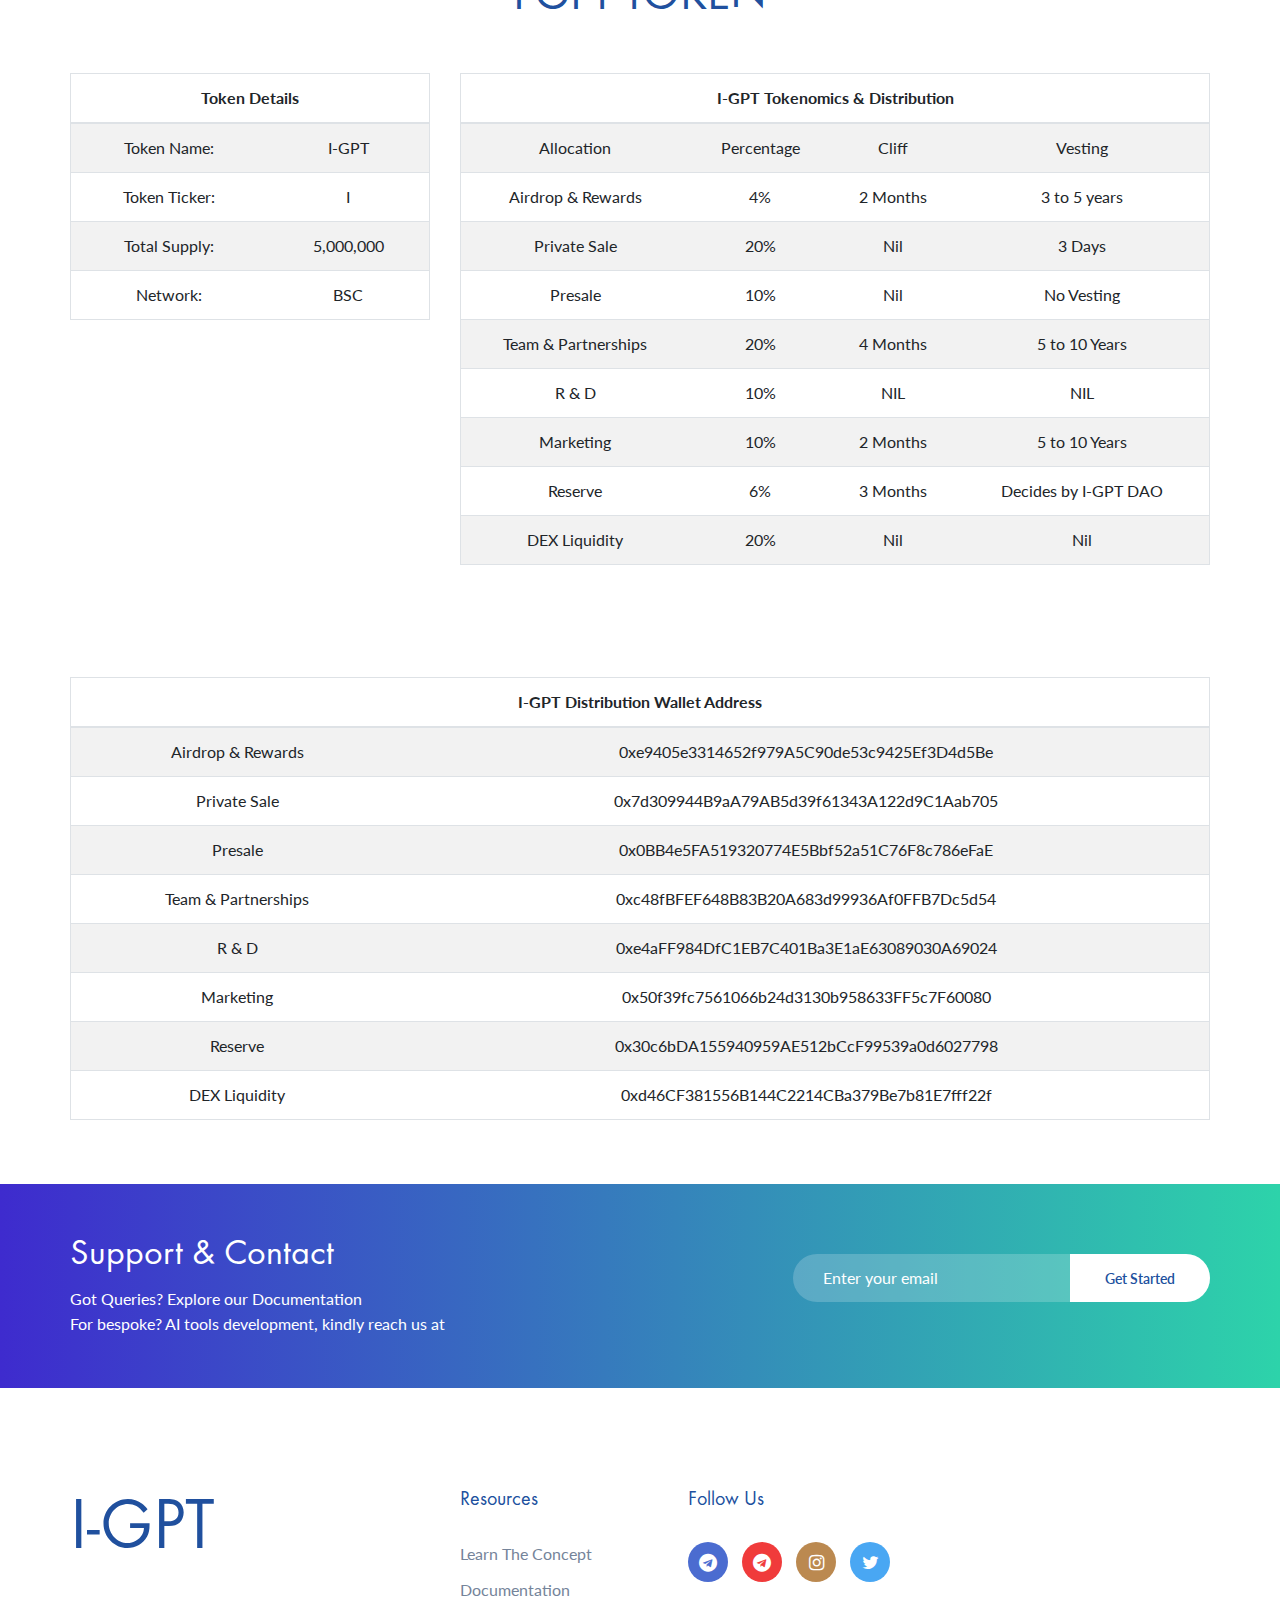
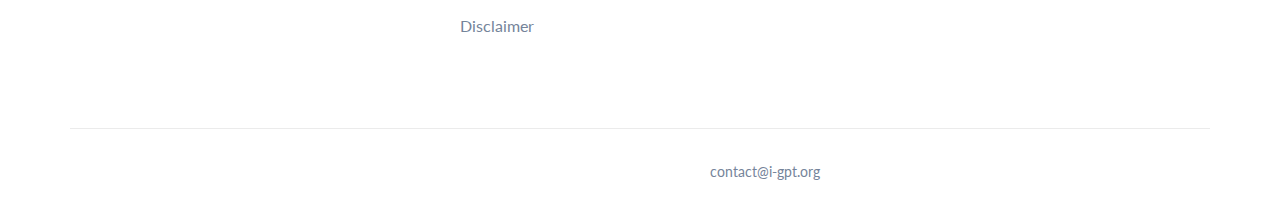
==== commit b1bc087e: "Update Classes with static method and separate JS files" ====
--- a/index.html
+++ b/index.html
@@ -7,7 +7,7 @@
 	<meta name="keywords" content="The Future of Finance, Secured by I-GPT, cryptocurrency, unica, creative">
 	<meta name="viewport" content="width=device-width, initial-scale=1.0">
 	<!-- Favicon -->
-	<link href="img/favicon.ico" rel="shortcut icon"/>
+	<link href="img/i-gpt.png" rel="shortcut icon"/>
 
 	<!-- Google Fonts -->
 	<link href="https://fonts.googleapis.com/css?family=Lato" rel="stylesheet">
@@ -439,7 +439,7 @@
 							<li><a href="">Terms of Use</a></li>
 							<li><a href="">Privacy Policy </a></li> -->
 							<li><a href="">contact@i-gpt.org</a></li>
-							<li><a href="">(123) 456-7890</a></li>
+							<!-- <li><a href="">(123) 456-7890</a></li> -->
 						</ul>
 					</div>
 				</div>
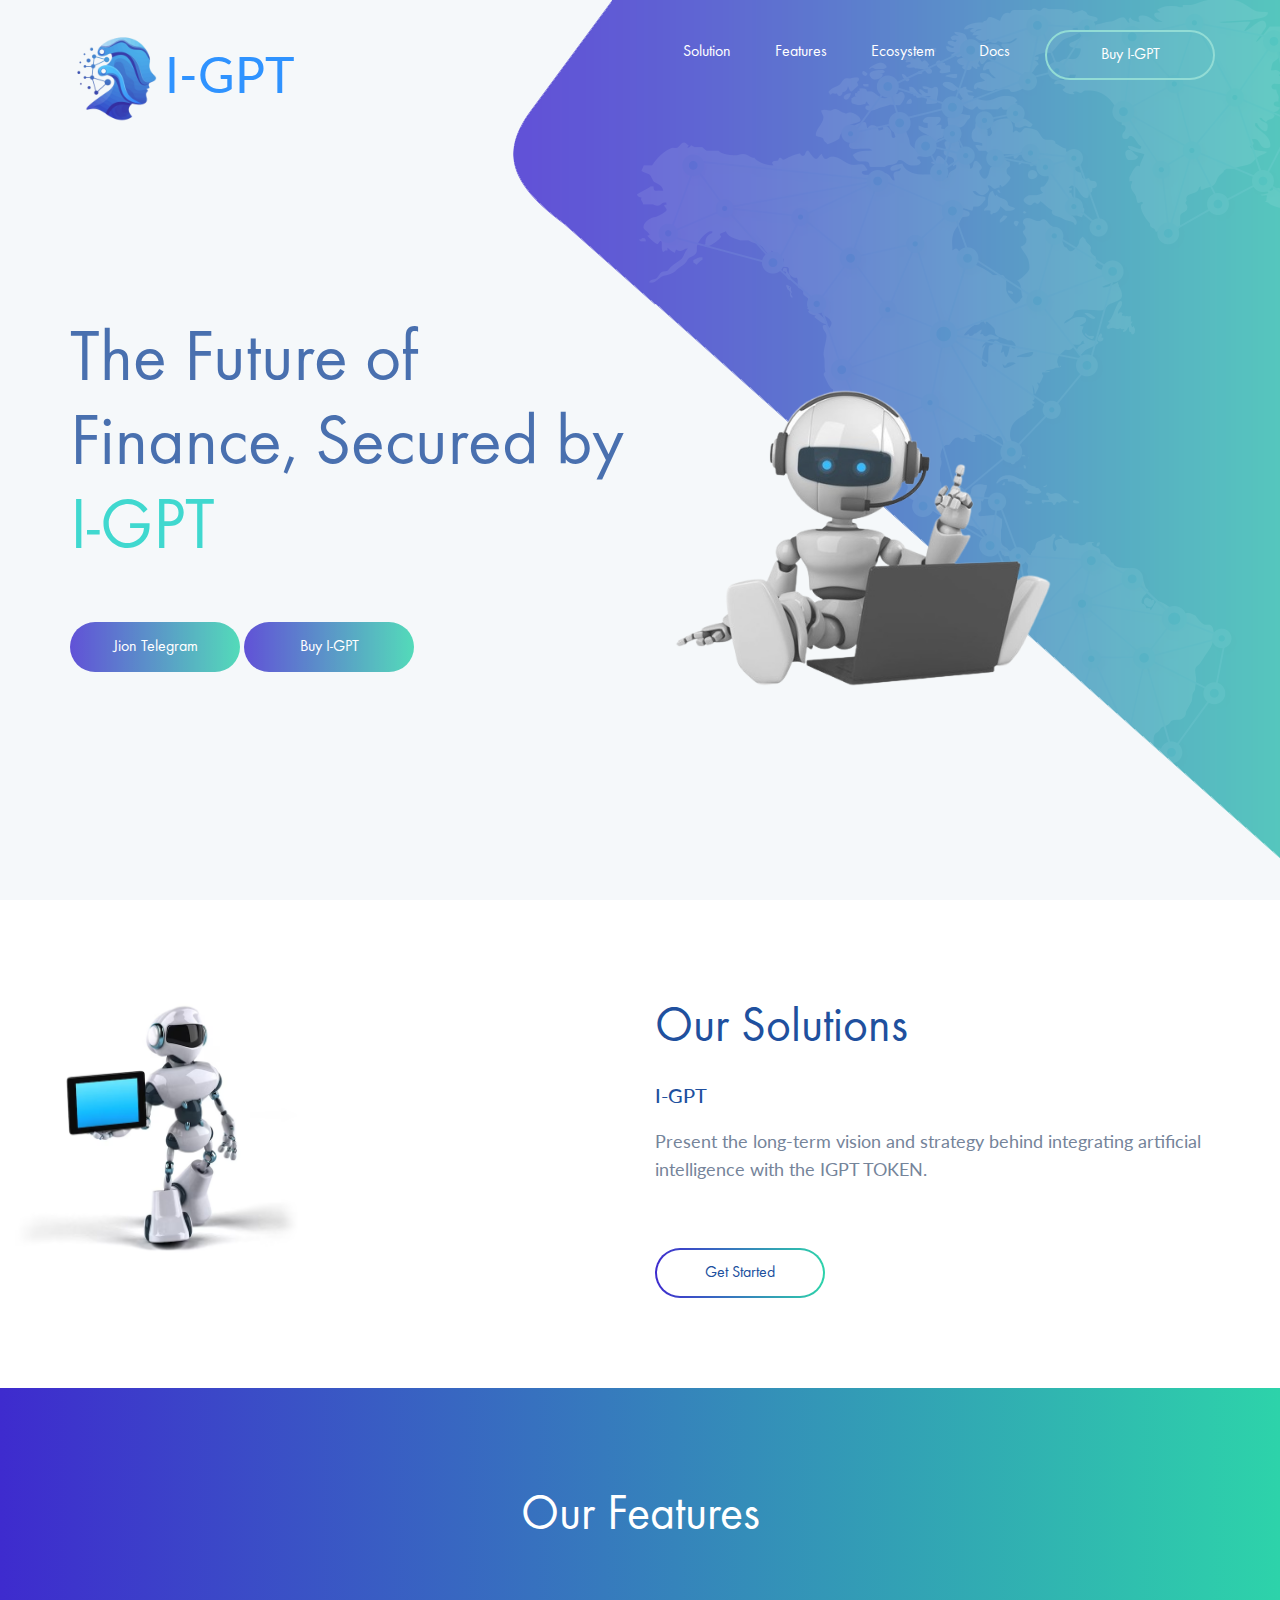
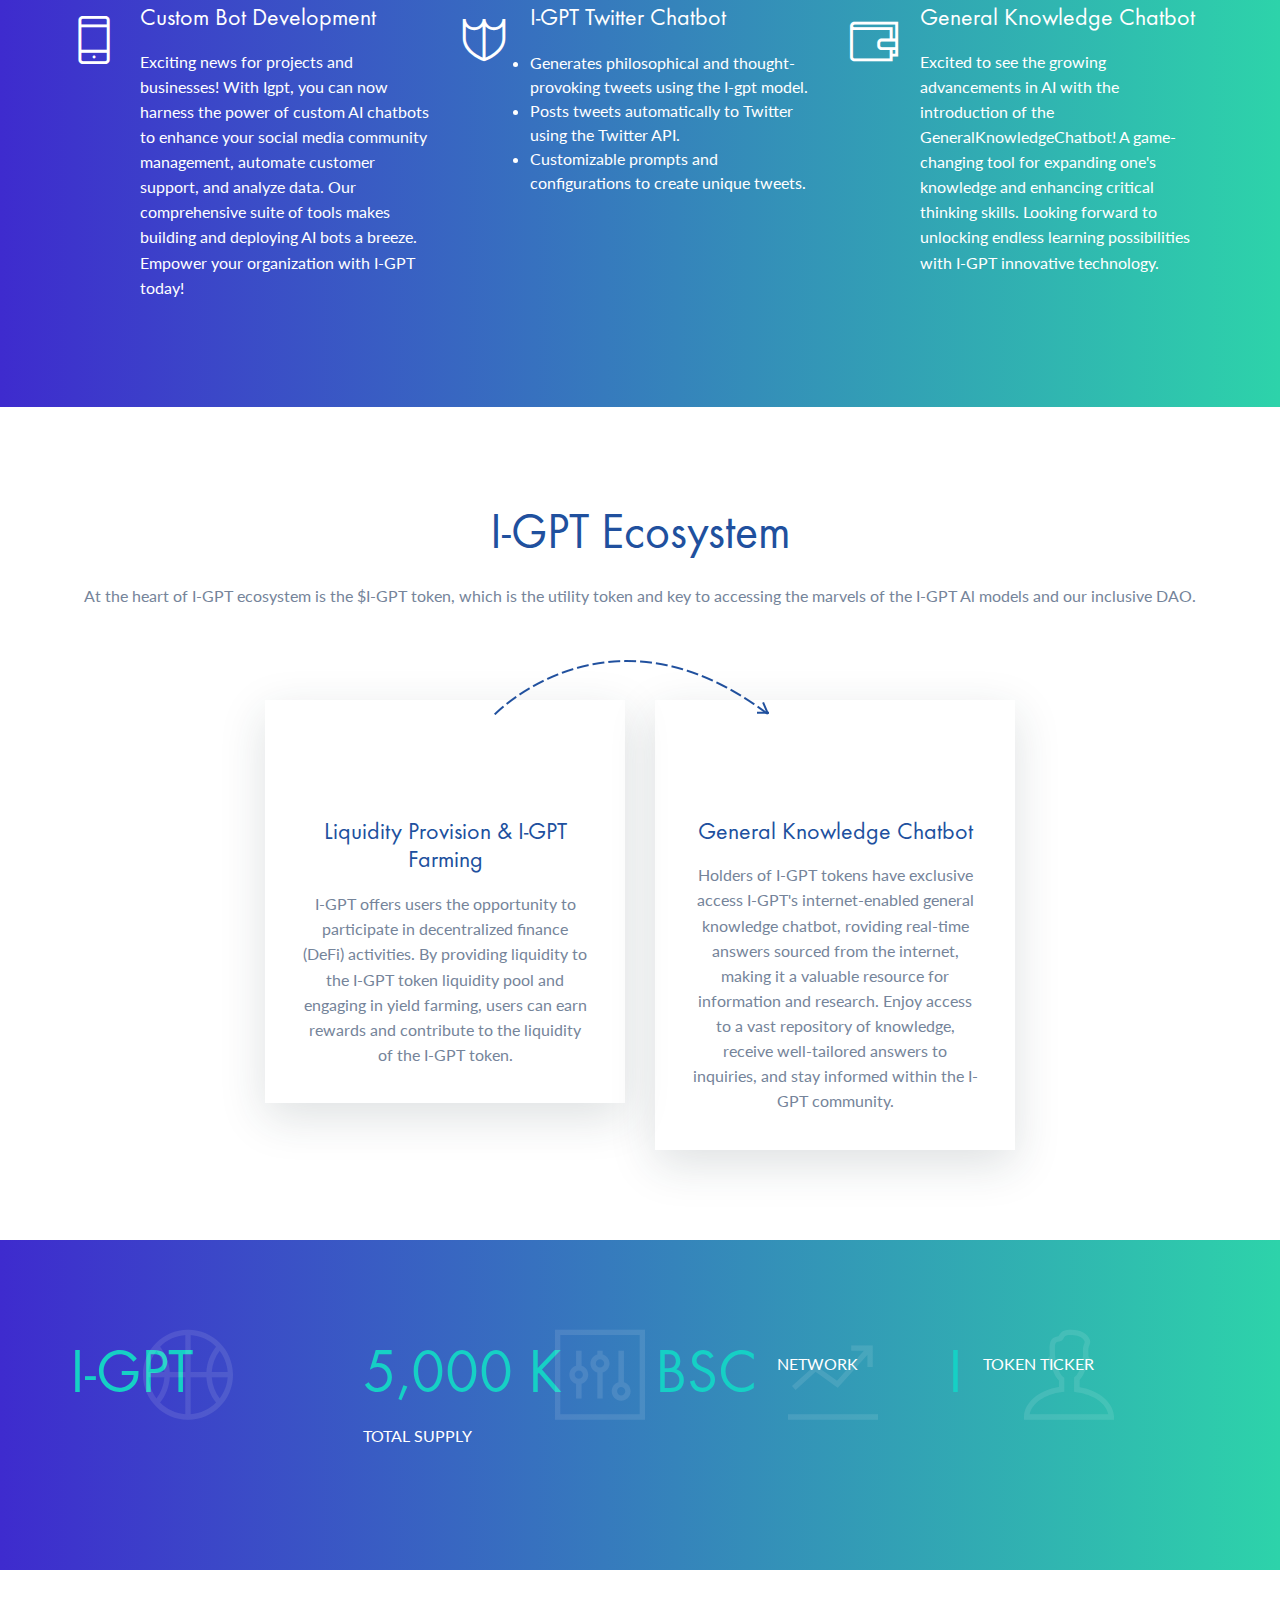
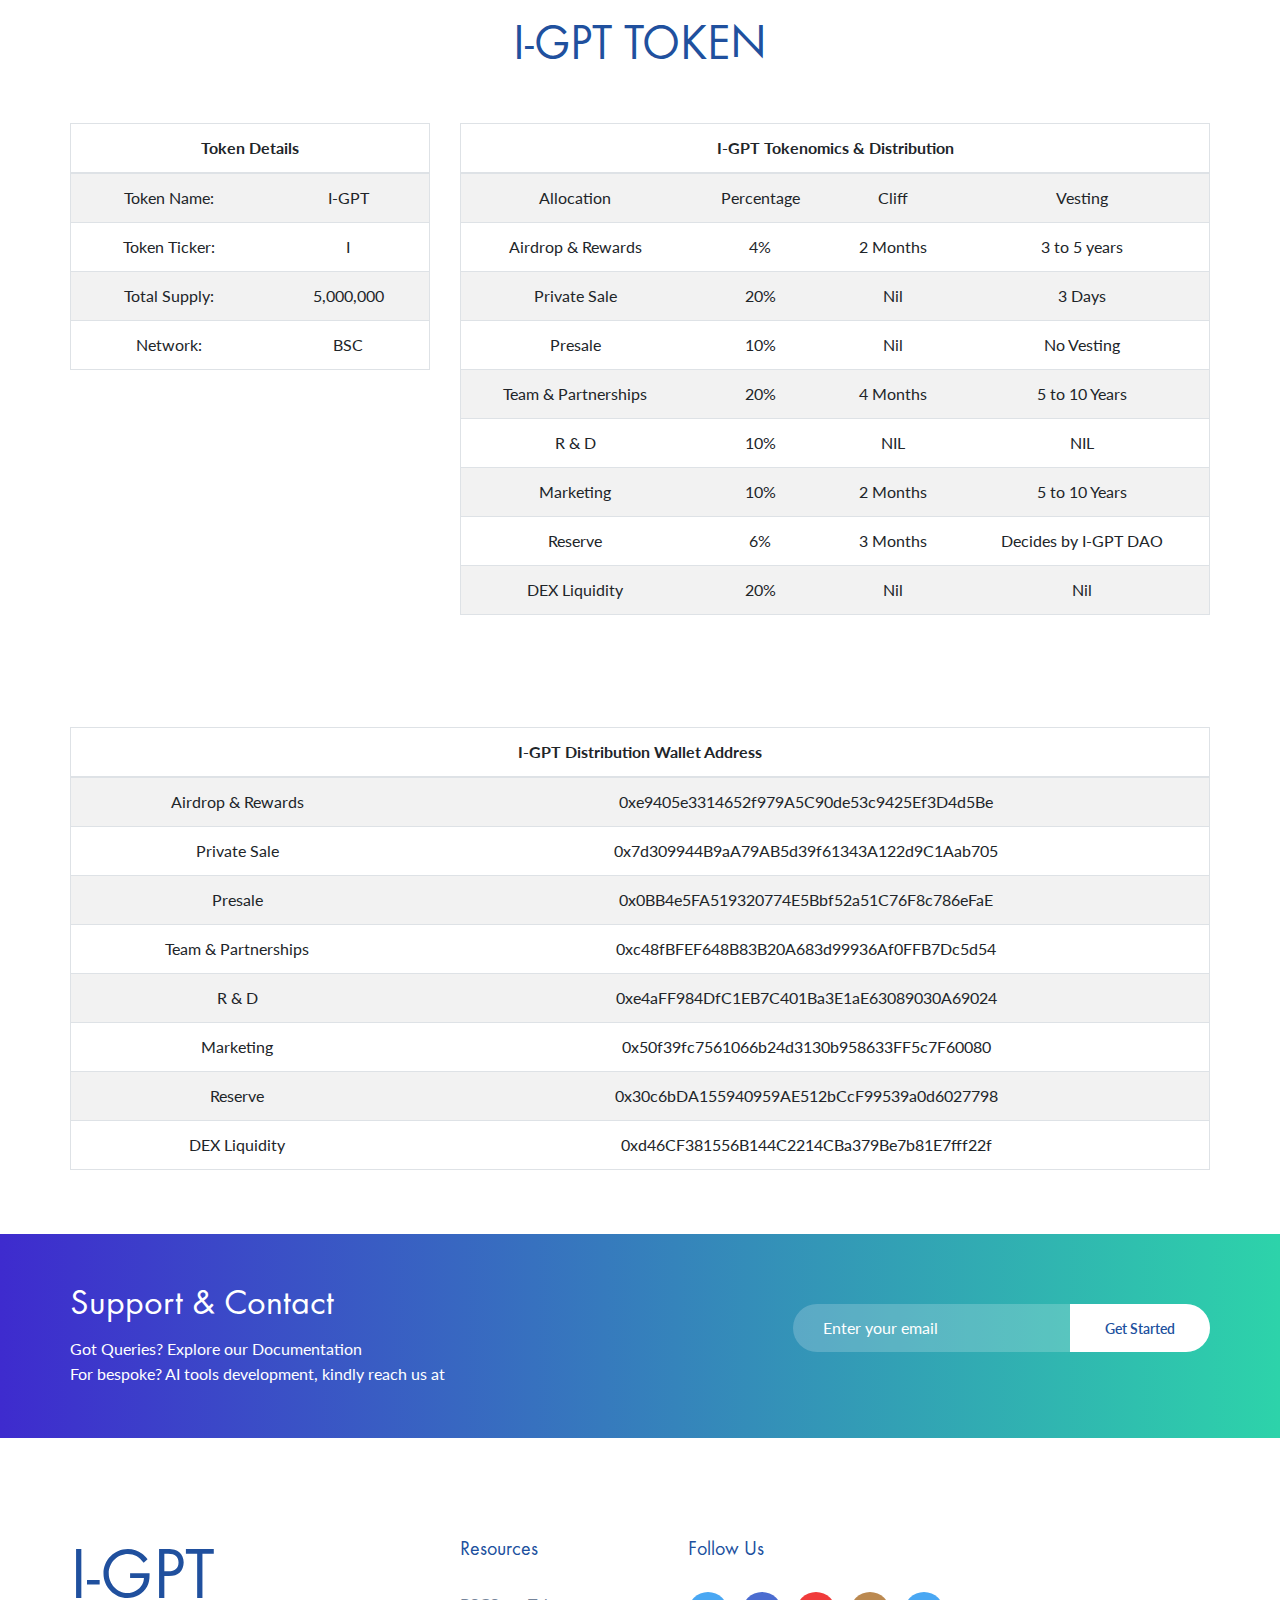
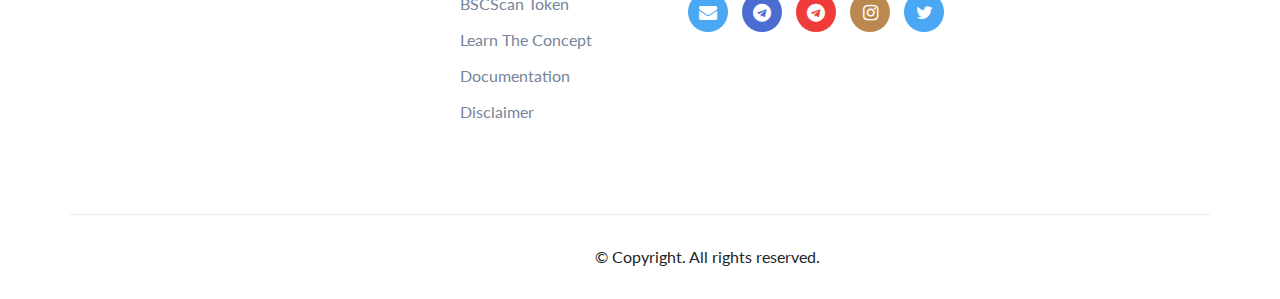
==== commit 15b1c9e8: "update" ====
--- a/index.html
+++ b/index.html
@@ -41,7 +41,7 @@
 			</a>
 			<div class="responsive-bar"><i class="fa fa-bars"></i></div>
 			<a href="" class="user"><i class="fa fa-user"></i></a>
-			<a href="#" class="site-btn">Buy I-GPT</a>
+			<a href="https://bscscan.com/token/0x5d52afc2fda23c79f9d6219e6d33c3514e3c4501" class="site-btn">Buy I-GPT</a>
 			<nav class="main-menu">
 				<ul class="menu-list">
 					<li><a href="#Solution">Solution</a></li>
@@ -64,9 +64,8 @@
 					<h2> The Future of Finance, Secured by<span> I-GPT</span> </h2>
 					
 					<form class="hero-subscribe-from">
-						
 						<a class="site-btn sb-gradients" href='https://t.me/igptChannel' target="_blank">Jion Telegram</a>
-						<button class="site-btn sb-gradients">Buy I-GPT</button>
+						<a class="site-btn sb-gradients" href="https://bscscan.com/token/0x5d52afc2fda23c79f9d6219e6d33c3514e3c4501" target="_blank">Buy I-GPT</a>
 					</form>
 				</div>
 				<div class="col-md-6">
@@ -190,29 +189,29 @@
 			<div class="row">
 				<div class="col-sm-6 col-md-6 col-lg-3">
 					<div class="fact">
-						<h2>60</h2>
-						<p>Support <br> Countries</p>
+						<h2>I-GPT</h2>
+						<!-- <p>Support <br> Countries</p> -->
 						<i class="ti-basketball"></i>
 					</div>
 				</div>
 				<div class="col-sm-6 col-md-6 col-lg-3">
 					<div class="fact">
-						<h2>12K</h2>
-						<p>Transactions  <br> per hour</p>
+						<h2>5,000 K</h2>
+						<p>Total Supply</p>
 						<i class="ti-panel"></i>
 					</div>
 				</div>
 				<div class="col-sm-6 col-md-6 col-lg-3">
 					<div class="fact">
-						<h2>5B</h2>
-						<p>Largest <br> Transactions</p>
+						<h2>BSC</h2>
+						<p>Network</p>
 						<i class="ti-stats-up"></i>
 					</div>
 				</div>
 				<div class="col-sm-6 col-md-6 col-lg-3">
 					<div class="fact">
-						<h2>240</h2>
-						<p>Years <br> of Experience</p>
+						<h2>I</h2>
+						<p>Token Ticker</p>
 						<i class="ti-user"></i>
 					</div>
 				</div>
@@ -327,7 +326,6 @@
 </div>
 
 <div class="row mt-5">
-
 <div class="col-md-12 mt-5 justify-content-center">
 	<table class="table  table-striped border">
 		<thead>
@@ -372,6 +370,9 @@
 		</tbody>
 	  </table>
 </div>
+
+
+
 </div>
 </div>
 
@@ -413,6 +414,7 @@
 				<div class="col-md-6 col-lg-2 offset-lg-1 footer-widget">
 					<h5 class="widget-title">Resources</h5>
 					<ul>
+						<li><a target="_blank" href="https://bscscan.com/token/0x5d52afc2fda23c79f9d6219e6d33c3514e3c4501">BSCScan Token</a></li>
 						<li><a target="_blank" href="https://doc.i-gpt.org/learn-the-concepts">Learn The Concept</a></li>
 						<li><a target="_blank" href="https://doc.i-gpt.org/">Documentation</a></li>
 						<li><a target="_blank" href="https://doc.i-gpt.org/disclaimer">Disclaimer</a></li>
@@ -420,9 +422,10 @@
 					</ul>
 				</div>
 				
-				<div class="col-md-6 col-lg-3 footer-widget pl-lg-5 pl-3">
+				<div class="col-md-7 col-lg-4 footer-widget pl-lg-5 pl-3">
 					<h5 class="widget-title">Follow Us</h5>
 					<div class="social">
+						<a target="_blank" href="mailto:contact@i-gpt.org" class="twitter"><i class="fa fa-envelope"></i></a>
 						<a target="_blank" href="https://t.me/igpt1" class="facebook"><i class="fa fa-telegram"></i></a>
 						<a target="_blank" href="https://t.me/igptChannel" class="google"><i class="fa fa-telegram"></i></a>
 						<a target="_blank" href="https://www.instagram.com/igptconnect/" class="instagram"><i class="fa fa-instagram"></i></a>
@@ -438,7 +441,7 @@
 							<!-- <li><a href="">DPA</a></li>
 							<li><a href="">Terms of Use</a></li>
 							<li><a href="">Privacy Policy </a></li> -->
-							<li><a href="">contact@i-gpt.org</a></li>
+							<li>© Copyright. All rights reserved. </li>
 							<!-- <li><a href="">(123) 456-7890</a></li> -->
 						</ul>
 					</div>
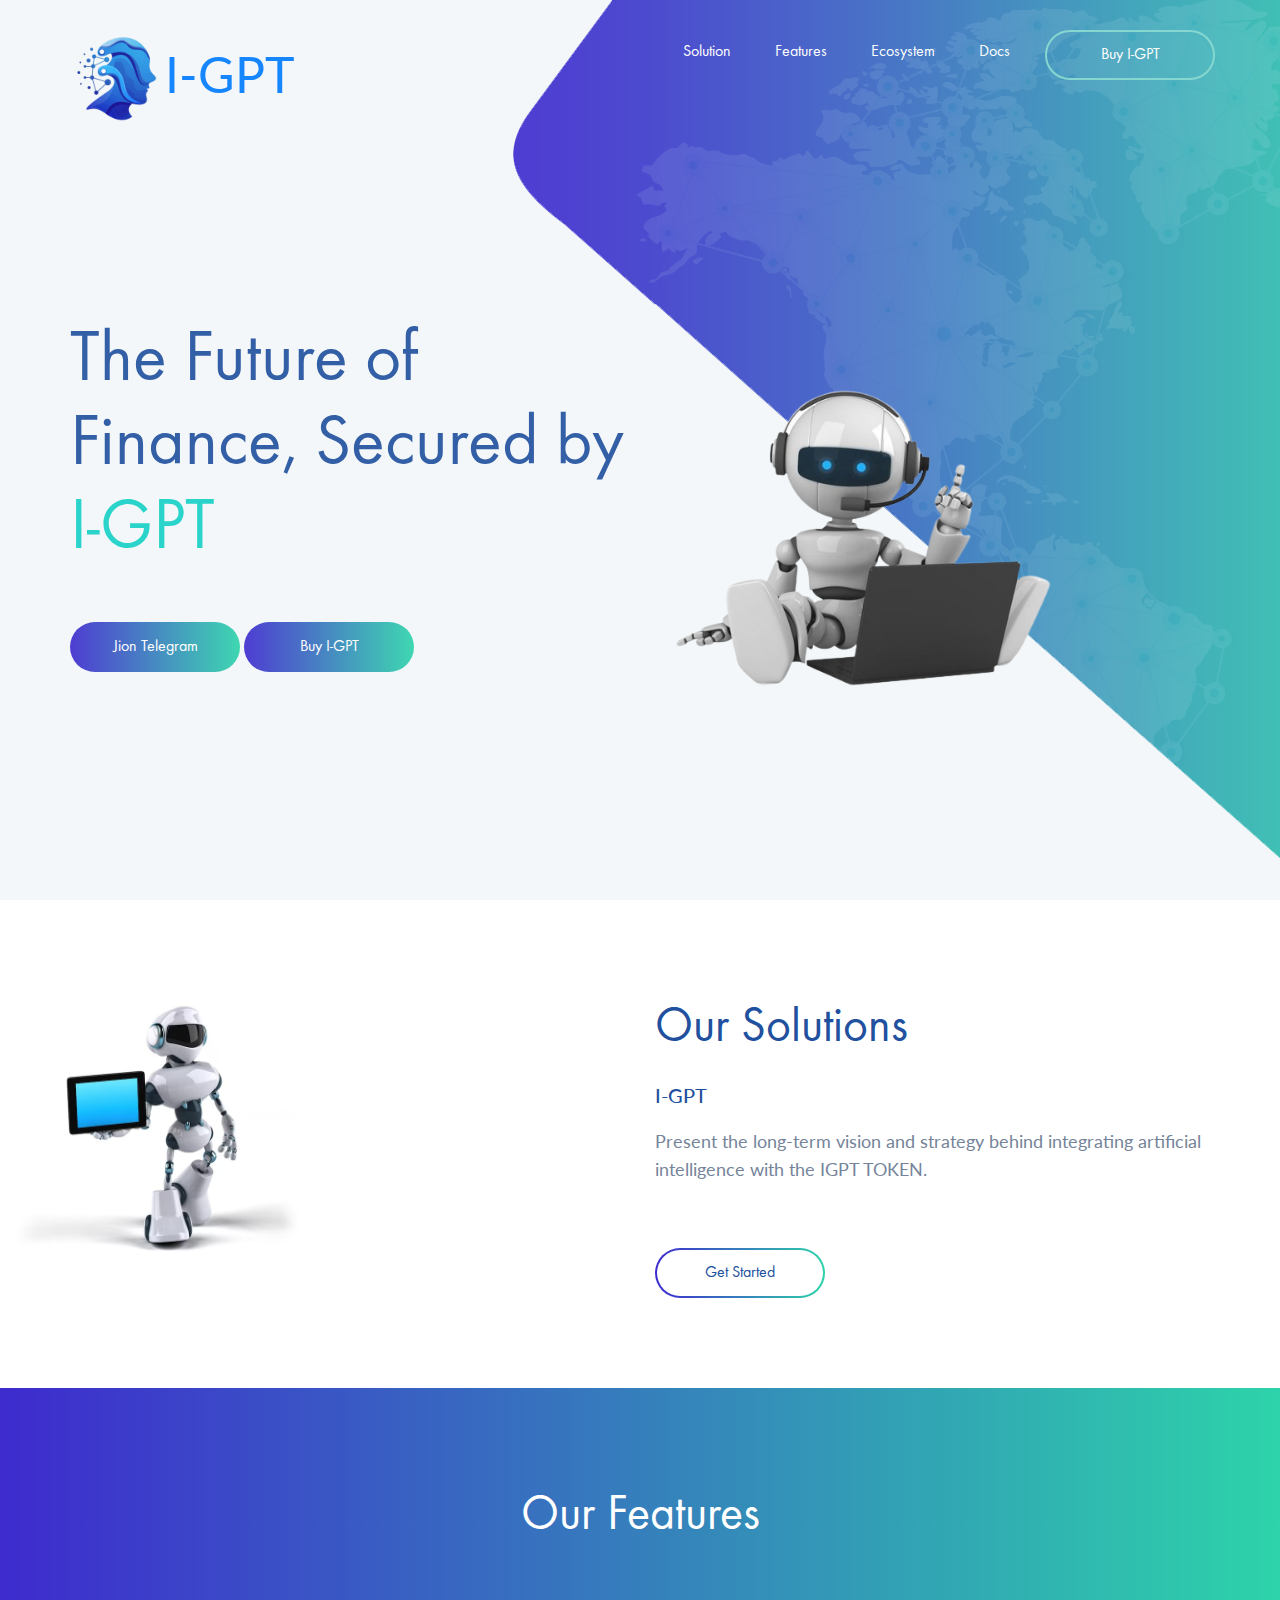
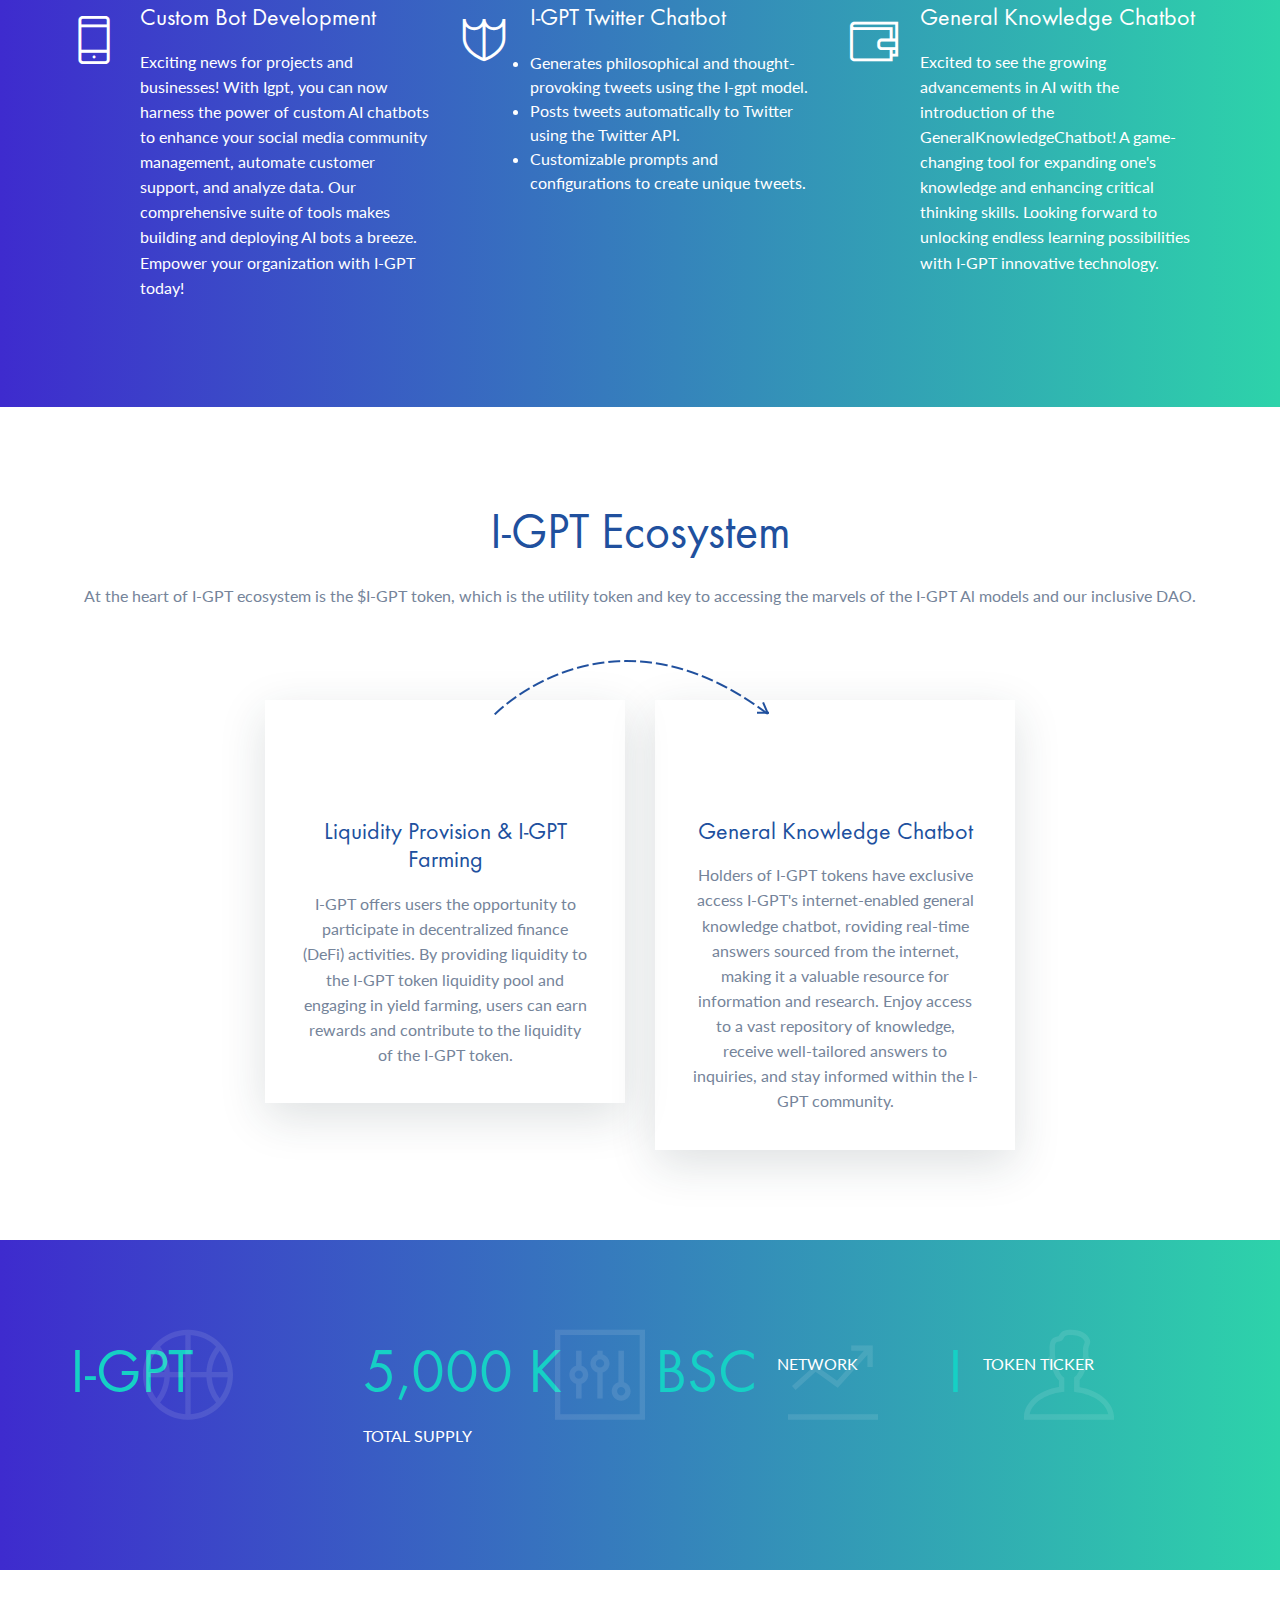
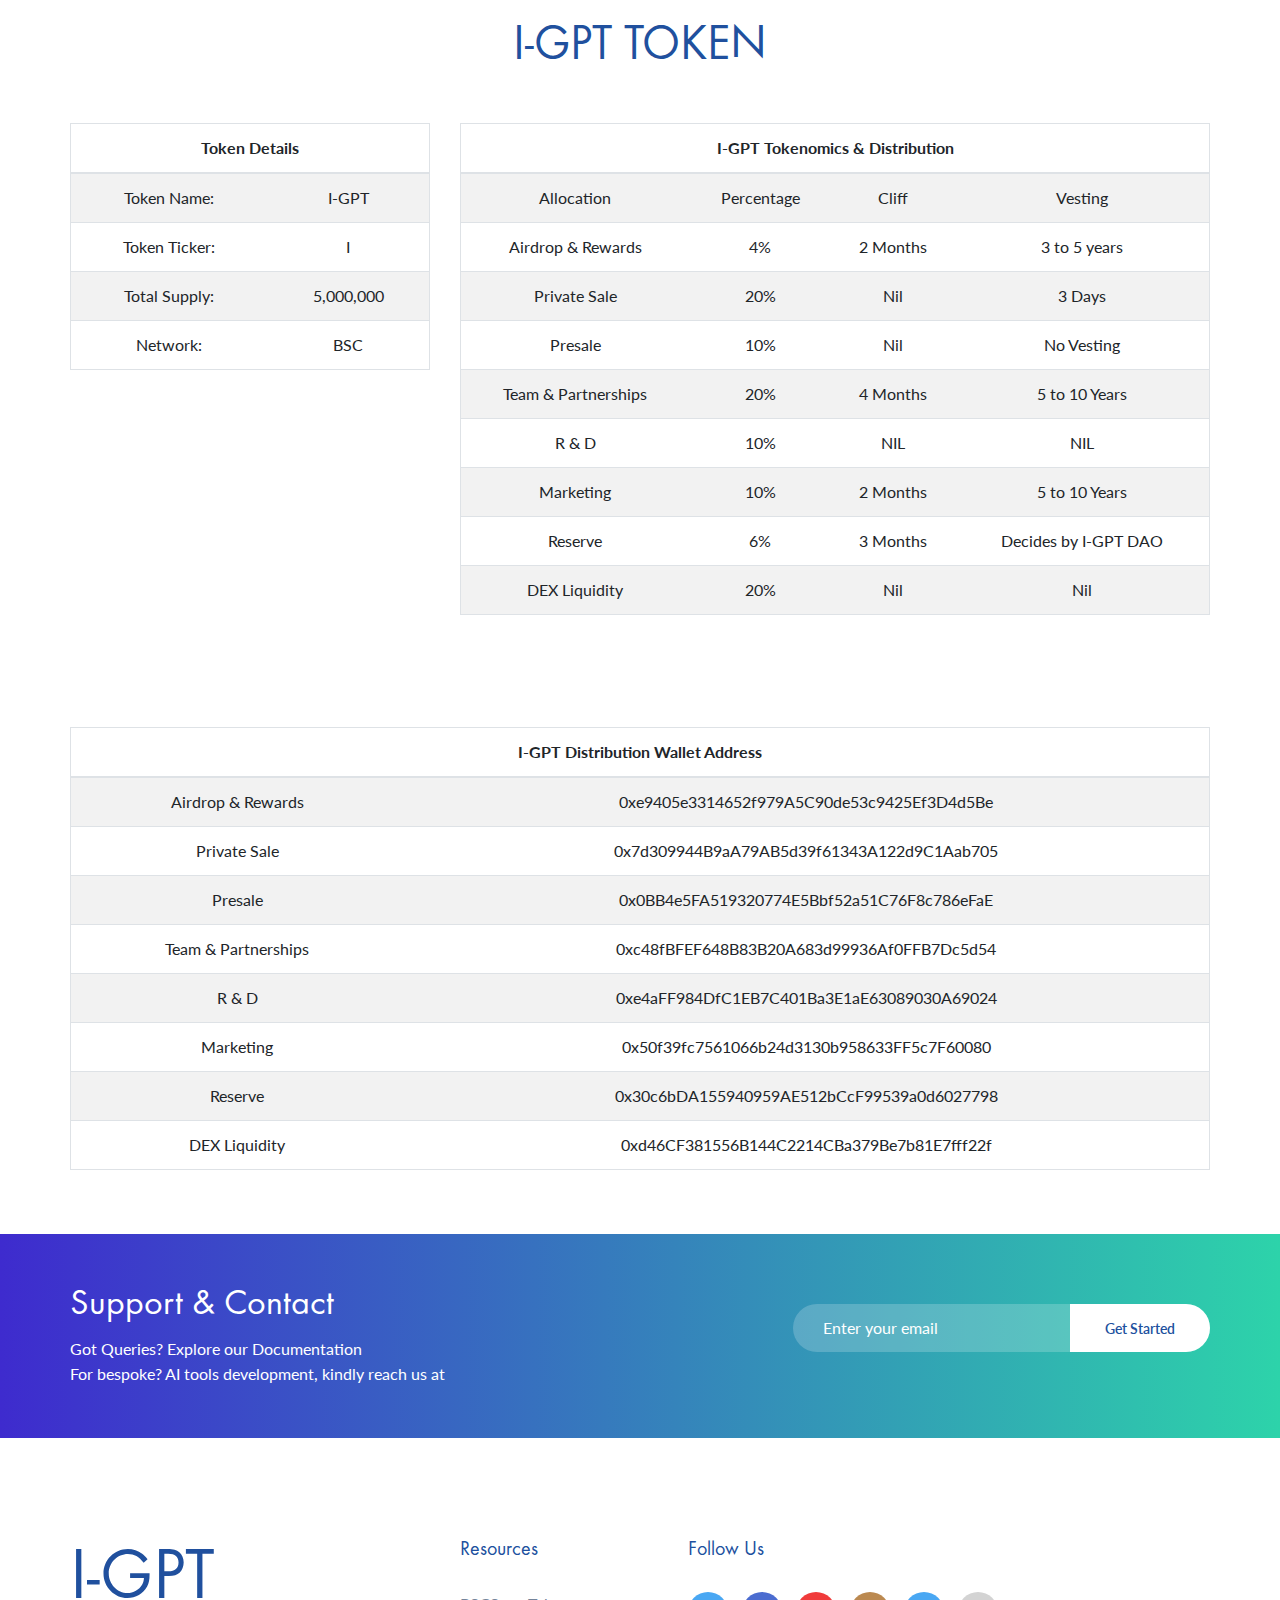
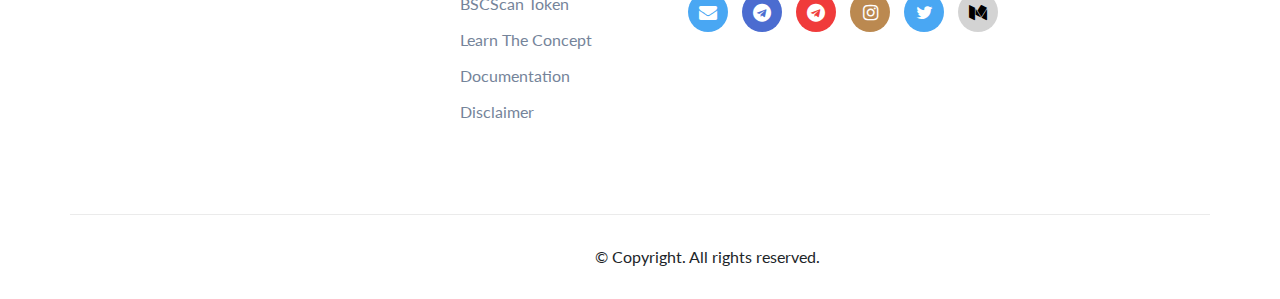
==== commit cbd493db: "updt" ====
--- a/index.html
+++ b/index.html
@@ -430,6 +430,7 @@
 						<a target="_blank" href="https://t.me/igptChannel" class="google"><i class="fa fa-telegram"></i></a>
 						<a target="_blank" href="https://www.instagram.com/igptconnect/" class="instagram"><i class="fa fa-instagram"></i></a>
 						<a target="_blank" href="https://twitter.com/igpt18794" class="twitter"><i class="fa fa-twitter"></i></a>
+						<a target="_blank" href="https://medium.com/@igptconnect" class="med"><i class="fa fa-medium"></i></a>
 					</div>
 				</div>
 			</div>
--- a/css/style.css
+++ b/css/style.css
@@ -921,6 +921,12 @@
 .social .facebook {
 	background: #4b6cd0;
 }
+
+.social .med {
+	color: black;
+	background: lightgray;
+}
+
 
 .social .google {
 	background: #f03b3b;
